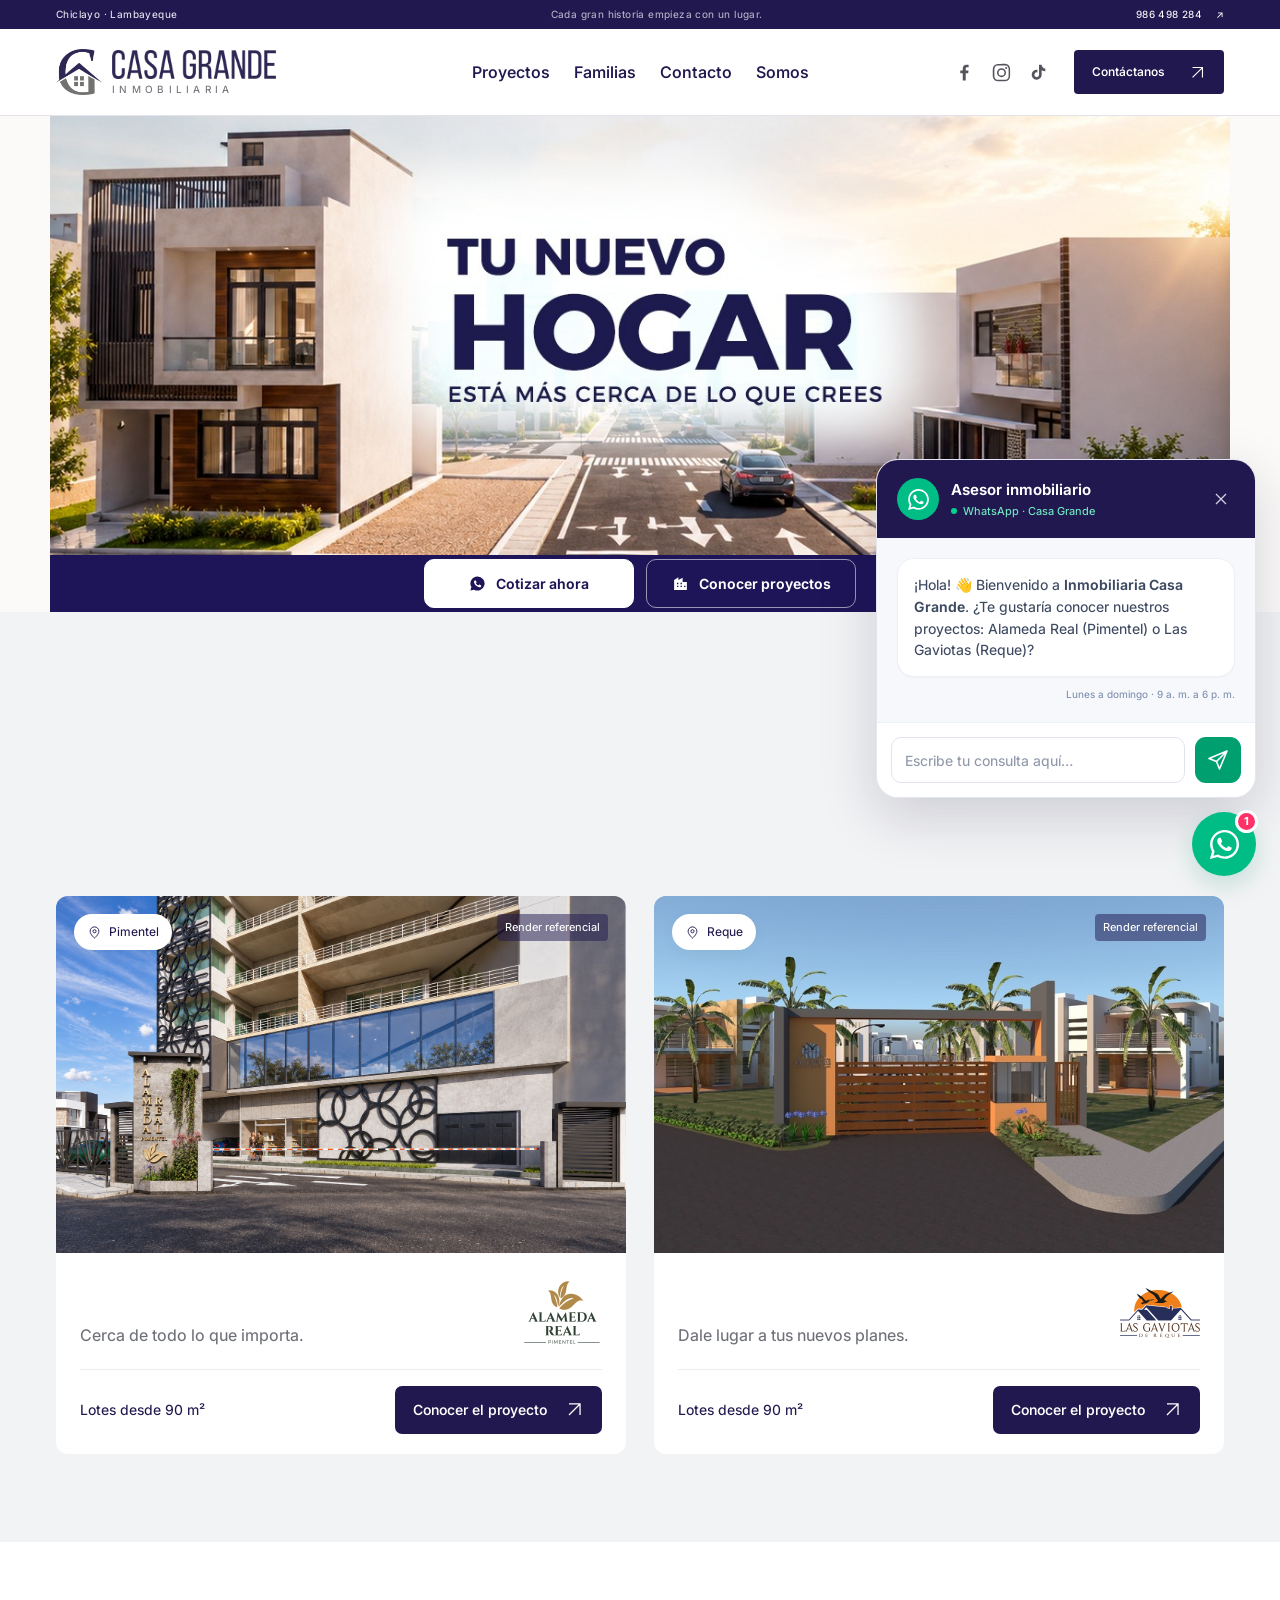
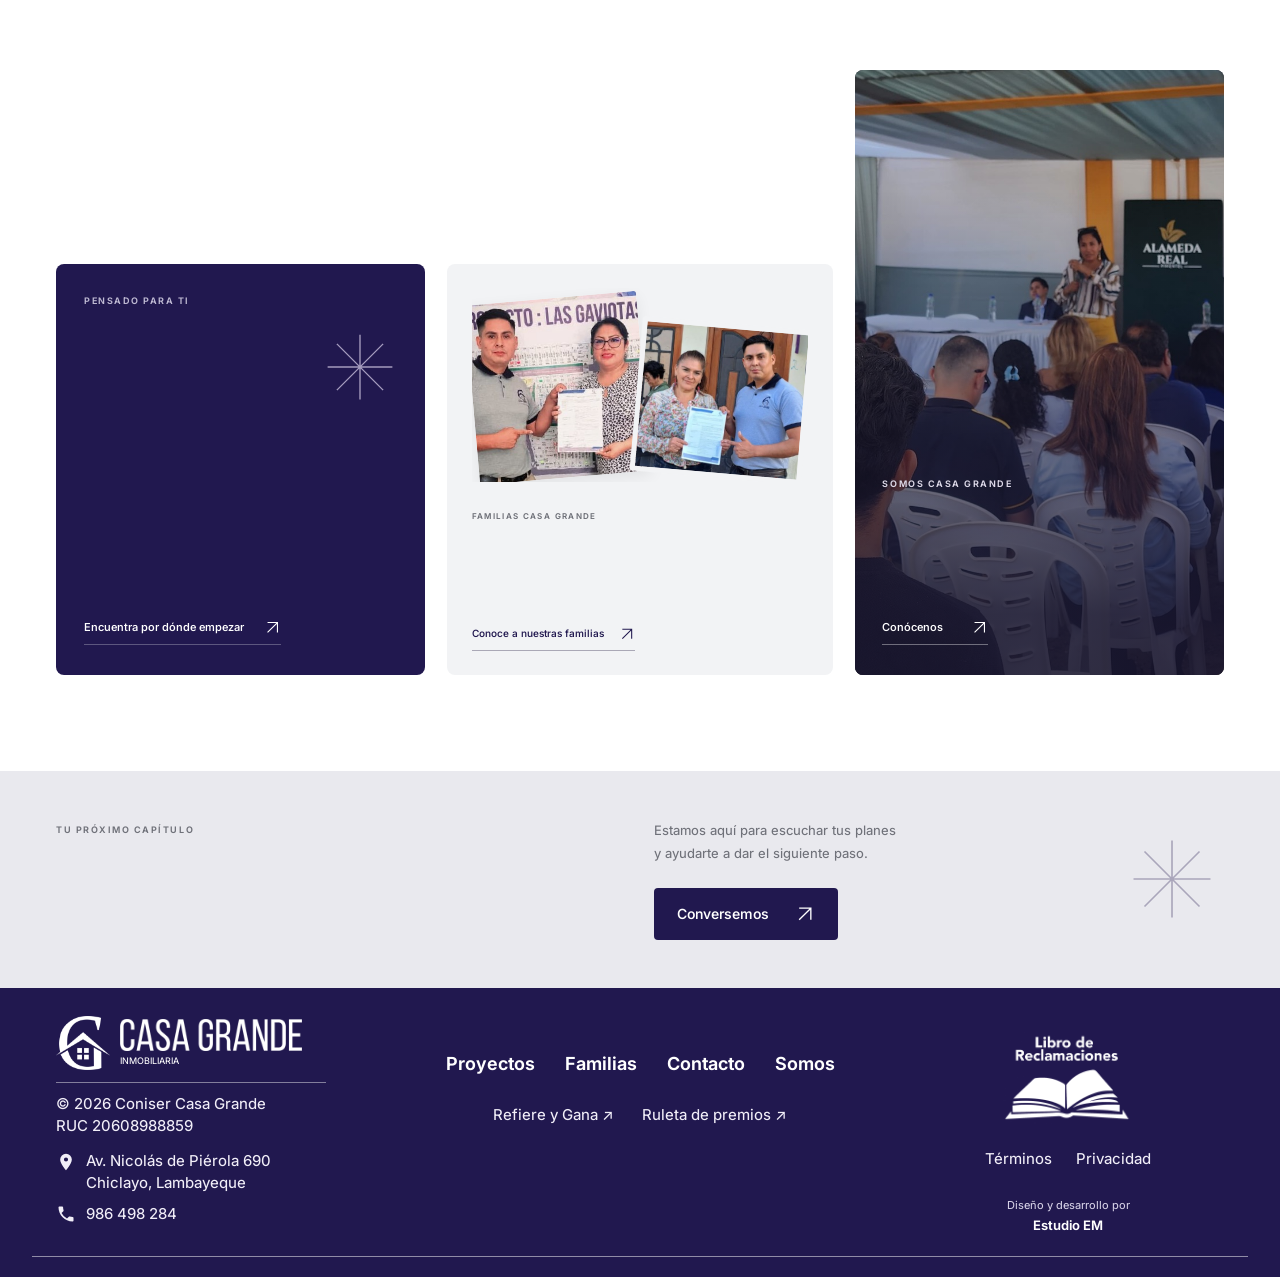
==== index.html @ 30305946 "Actualiza el propósito y la frase del equipo en Somos" ====
<!doctype html><html lang="es"><head><meta charset="utf-8"><meta name="viewport" content="width=device-width, initial-scale=1"><title>Casa Grande Inmobiliaria</title><meta name="description" content="Proyectos inmobiliarios en Pimentel y Reque. Descubre nuestros proyectos y encuentra el lugar para tu próximo paso."><link rel="canonical" href="https://inmobiliariacasagrande.com/"><meta name="theme-color" content="#21184f"><meta property="og:title" content="Casa Grande Inmobiliaria"><meta property="og:description" content="Proyectos inmobiliarios en Pimentel y Reque. Descubre nuestros proyectos y encuentra el lugar para tu próximo paso."><meta property="og:image" content="https://inmobiliariacasagrande.com/img/logo-casa-grande-compartir-20261015.png"><meta property="og:type" content="website"><meta property="og:url" content="https://inmobiliariacasagrande.com/"><meta name="twitter:card" content="summary"><meta name="twitter:image" content="https://inmobiliariacasagrande.com/img/logo-casa-grande-compartir-20261015.png"><link rel="icon" href="favicon-casa-grande-20261015.svg" type="image/svg+xml"><link rel="apple-touch-icon" href="apple-touch-icon.png"><link rel="preconnect" href="https://fonts.googleapis.com"><link rel="preconnect" href="https://fonts.gstatic.com" crossorigin><link href="https://fonts.googleapis.com/css2?family=Inter:wght@400..750&family=Manrope:wght@300..800&display=swap" rel="stylesheet"><link rel="stylesheet" href="redesign.css?v=20261104-somos-proposito-v1"><noscript><style>.site-loader{display:none!important}</style></noscript><link rel="preload" as="image" href="img/portada-tu-nuevo-hogar.png"><script defer src="redesign.js?v=20261104-somos-proposito-v1"></script></head><body data-page="index"><div class="site-loader" id="site-loader" role="status" aria-label="Cargando Casa Grande Inmobiliaria">
 <div class="loader__box" aria-hidden="true"><div class="carga">
  <svg class="carga__svg" viewBox="0 0 620 622" aria-hidden="true">
   <defs>
    <filter id="cargaAzul" color-interpolation-filters="sRGB"><feFlood flood-color="#21184f"/><feComposite in2="SourceAlpha" operator="in"/></filter>
    <filter id="cargaGris" color-interpolation-filters="sRGB"><feFlood flood-color="#6f7179"/><feComposite in2="SourceAlpha" operator="in"/></filter>
    <mask id="cargaTrazo1"><circle class="carga__pluma carga__pluma--1" cx="310" cy="311" r="230"/></mask>
    <mask id="cargaTrazo2"><circle class="carga__pluma carga__pluma--2" cx="310" cy="311" r="230"/></mask>
   </defs>
   <image href="img/carga-arco.png" x="0" y="0" width="620" height="622" mask="url(#cargaTrazo2)" filter="url(#cargaGris)"/>
   <image href="img/carga-signo.png" x="0" y="0" width="620" height="622" mask="url(#cargaTrazo1)" filter="url(#cargaAzul)"/>
   <image href="img/carga-cuadros.png" x="0" y="0" width="620" height="622" class="carga__cuadros" filter="url(#cargaGris)"/>
  </svg>
  <div class="carga__nombre"><img src="img/logo-texto.png" alt="" width="900" height="159"><span class="carga__inmobiliaria">INMOBILIARIA</span></div>
 </div><div class="loader__bar"><span></span></div></div></div><a class="skip-link" href="#contenido">Saltar al contenido</a>
 <div class="topline"><div class="shell"><span>Chiclayo · Lambayeque</span><span class="topline-message">Cada gran historia empieza con un lugar.</span><a href="tel:+51986498284">986 498 284 <span aria-hidden="true">↗</span></a></div></div>
 <header class="site-header"><div class="shell header-inner"><a class="brand-link" href="index.html" aria-label="Casa Grande Inmobiliaria · Inicio"><span class="brand"><img class="brand-symbol" src="img/logo-marca.png" alt="" width="340" height="341"><span class="brand-name"><img src="img/logo-texto.png" alt="Casa Grande" width="900" height="159"><span>INMOBILIARIA</span></span></span></a>
 <nav id="main-nav" class="main-nav" aria-label="Navegación principal"><a href="proyectos.html">Proyectos</a><a href="familias.html">Familias</a><a href="contacto.html">Contacto</a><a href="somos.html">Somos</a></nav>
 <div class="header-socials" aria-label="Redes sociales"><a href="https://www.facebook.com/casagrandesac.inmobiliaria" target="_blank" rel="noopener" aria-label="Facebook"><svg viewBox="0 0 24 24" aria-hidden="true"><path d="M13.4 21v-8.2h2.8l.4-3.2h-3.2V7.5c0-.9.3-1.6 1.6-1.6h1.7V3.1c-.3 0-1.3-.1-2.5-.1-2.5 0-4.2 1.5-4.2 4.3v2.4H7.2v3.2h2.8V21h3.4z"/></svg></a><a href="https://www.instagram.com/casagrande_inmobiliaria" target="_blank" rel="noopener" aria-label="Instagram"><svg viewBox="0 0 24 24" aria-hidden="true"><path d="M12 2.2c-2.7 0-3 0-4 .06-1.1.05-1.8.22-2.4.47-.7.26-1.2.6-1.8 1.2-.6.6-.94 1.1-1.2 1.8-.25.6-.42 1.3-.47 2.4C2 9.1 2 9.4 2 12s0 2.9.06 4c.05 1.1.22 1.8.47 2.4.26.7.6 1.2 1.2 1.8.6.6 1.1.94 1.8 1.2.6.25 1.3.42 2.4.47 1.1.06 1.4.06 4 .06s2.9 0 4-.06c1.1-.05 1.8-.22 2.4-.47.7-.26 1.2-.6 1.8-1.2.6-.6.94-1.1 1.2-1.8.25-.6.42-1.3.47-2.4.06-1.1.06-1.4.06-4s0-2.9-.06-4c-.05-1.1-.22-1.8-.47-2.4a4.9 4.9 0 0 0-1.2-1.8 4.9 4.9 0 0 0-1.8-1.2c-.6-.25-1.3-.42-2.4-.47-1.1-.06-1.4-.06-4-.06zm0 1.8c2.7 0 3 0 4 .06 1 .04 1.5.2 1.9.34.5.18.8.4 1.1.75.35.35.57.65.75 1.1.15.4.3.9.34 1.9.06 1 .06 1.3.06 4s0 3-.06 4c-.04 1-.2 1.5-.34 1.9-.18.5-.4.8-.75 1.1-.35.35-.65.57-1.1.75-.4.15-.9.3-1.9.34-1 .06-1.3.06-4 .06s-3 0-4-.06c-1-.04-1.5-.2-1.9-.34-.5-.18-.8-.4-1.1-.75a3 3 0 0 1-.75-1.1c-.15-.4-.3-.9-.34-1.9-.06-1-.06-1.3-.06-4s0-3 .06-4c.04-1 .2-1.5.34-1.9.18-.5.4-.8.75-1.1.35-.35.65-.57 1.1-.75.4-.15.9-.3 1.9-.34 1-.06 1.3-.06 4-.06zm0 3.06a5.14 5.14 0 1 0 0 10.28 5.14 5.14 0 0 0 0-10.28zm0 8.48a3.34 3.34 0 1 1 0-6.68 3.34 3.34 0 0 1 0 6.68zm6.54-8.68a1.2 1.2 0 1 1-2.4 0 1.2 1.2 0 0 1 2.4 0z"/></svg></a><a href="https://www.tiktok.com/@casa.grande.inmob" target="_blank" rel="noopener" aria-label="TikTok"><svg viewBox="0 0 24 24" aria-hidden="true"><path d="M16.6 5.8a4.3 4.3 0 0 1-1-2.8h-3v11.5a2.6 2.6 0 1 1-1.8-2.5V8.9a5.7 5.7 0 1 0 4.8 5.6V9.4a7.3 7.3 0 0 0 4.2 1.3V7.7a4.3 4.3 0 0 1-3.2-1.9z"/></svg></a></div>
 <button class="button button-blue header-contact" data-contact>Contáctanos <svg viewBox="0 0 24 24" fill="none" aria-hidden="true"><path d="M5 19 19 5M5 5h14v14" stroke="currentColor" stroke-width="1.6"/></svg></button>
 <button class="menu-toggle icon-button" aria-label="Abrir menú" aria-expanded="false" aria-controls="main-nav"><span></span><span></span></button></div><div class="scroll-line" aria-hidden="true"></div></header><main id="contenido"><section class="published-hero" id="inicio"><div class="hero-desktop">
  <h1 class="visually-hidden">Casa Grande: tu nuevo hogar está más cerca de lo que crees</h1>
  <!-- Portada: una sola imagen a todo el ancho. Los anuncios (ruleta y
       Refiere y Gana) salen aparte, en la ventana del inicio. -->
  <div class="hero__foto hero__foto--una">
    <img src="img/portada-tu-nuevo-hogar.png" width="1280" height="476" fetchpriority="high"
         alt="Tu nuevo hogar está más cerca de lo que crees — Casa Grande Inmobiliaria" />
  </div>

  <div class="hero__cta hero__cta--brand hero__cta--strip">
    <a href="#" class="btn btn--azul" data-contact><span>
      <svg class="btn__ico" viewBox="0 0 24 24" aria-hidden="true"><path d="M12 2a10 10 0 0 0-8.6 15.1L2 22l5.1-1.3A10 10 0 1 0 12 2zm5.3 14.1c-.2.6-1.2 1.2-1.7 1.2-.5.1-1 .1-1.6-.1-.4-.1-.9-.3-1.5-.6-2.6-1.1-4.3-3.8-4.4-4-.1-.2-1-1.4-1-2.6s.6-1.8.9-2.1c.2-.2.5-.3.7-.3h.5c.2 0 .4 0 .6.4l.8 1.9c.1.1.1.3 0 .5l-.3.4-.4.4c-.1.1-.3.3-.1.5.1.3.6 1 1.3 1.6.9.8 1.6 1 1.9 1.2.2.1.4.1.5-.1l.7-.8c.2-.2.3-.2.6-.1l1.8.9c.3.1.4.2.5.3 0 .1 0 .7-.2 1.4z"/></svg>
      Cotizar ahora</span></a>
    <a href="#proyectos" class="btn btn--ghost"><span>
      <svg class="btn__ico" viewBox="0 0 24 24" aria-hidden="true"><path d="M3 21V7l6-4v4l6-3v6h6v11zm4-4h2v-2H7zm0-4h2v-2H7zm5 4h2v-2h-2zm0-4h2v-2h-2zm5 4h2v-2h-2z"/></svg>
      Conocer proyectos</span></a>
  </div>
</div><div class="hero-mobile"><div class="hero-mobile-copy"><span class="eyebrow">UN LUGAR PARA TUS PLANES</span><h1><span>Tu nuevo hogar.</span><span>Más cerca de lo que crees.</span></h1><p>Descubre nuestros proyectos en Pimentel y Reque.</p></div><figure class="hero-mobile-visual"><img src="img/gaviotas-recorrido-01-realista-20261021.png" alt="Visualización de una calle de Las Gaviotas de Reque" width="2514" height="1408" fetchpriority="high"><figcaption>Las Gaviotas de Reque <span>Render referencial</span></figcaption></figure><div class="hero-mobile-actions"><button class="button button-blue" type="button" data-contact>Cotizar ahora <svg viewBox="0 0 24 24" fill="none" aria-hidden="true"><path d="M5 19 19 5M5 5h14v14" stroke="currentColor" stroke-width="1.6"/></svg></button><a class="button hero-mobile-secondary" href="#proyectos">Ver proyectos <svg viewBox="0 0 24 24" fill="none" aria-hidden="true"><path d="M5 19 19 5M5 5h14v14" stroke="currentColor" stroke-width="1.6"/></svg></a></div></div></section>
<section class="section section-tint home-projects" id="proyectos"><div class="shell"><header class="section-heading"><div><span class="eyebrow" data-reveal>NUESTROS PROYECTOS</span><h2 data-reveal>Dos lugares.<br>Muchas posibilidades.</h2></div><div data-reveal><a class="text-link" href="proyectos.html">Ver proyectos <svg viewBox="0 0 24 24" fill="none" aria-hidden="true"><path d="M5 19 19 5M5 5h14v14" stroke="currentColor" stroke-width="1.6"/></svg></a></div></header><div class="project-cards"><article class="project-card" data-reveal><a href="alameda-real.html" class="project-card-link"><div class="project-card-image project-image--alameda"><img src="img/alameda-real-portada-20261015.png" alt="Render referencial de Alameda Real" loading="lazy" width="1672" height="941"><span class="location-label"><svg viewBox="0 0 24 24" fill="none" aria-hidden="true"><path d="M19 10c0 5-7 11-7 11S5 15 5 10a7 7 0 1 1 14 0Z" stroke="currentColor" stroke-width="1.5"/><circle cx="12" cy="10" r="2.5" stroke="currentColor" stroke-width="1.5"/></svg>Pimentel</span><span class="image-note">Render referencial</span></div><div class="project-card-copy"><div><h3>Alameda Real</h3><p>Cerca de todo lo que importa.</p></div><img class="project-logo" src="img/logo-alameda.png" alt="Logotipo de Alameda Real" loading="lazy"></div><div class="project-card-foot"><span>Lotes desde 90 m²</span><span class="project-card-cta">Conocer el proyecto <svg viewBox="0 0 24 24" fill="none" aria-hidden="true"><path d="M5 19 19 5M5 5h14v14" stroke="currentColor" stroke-width="1.6"/></svg></span></div></a></article><article class="project-card" data-reveal><a href="las-gaviotas-de-reque.html" class="project-card-link"><div class="project-card-image project-image--gaviotas"><img src="img/gaviotas-render-portada.jpg" alt="Render referencial de Las Gaviotas de Reque" loading="lazy" width="1672" height="941"><span class="location-label"><svg viewBox="0 0 24 24" fill="none" aria-hidden="true"><path d="M19 10c0 5-7 11-7 11S5 15 5 10a7 7 0 1 1 14 0Z" stroke="currentColor" stroke-width="1.5"/><circle cx="12" cy="10" r="2.5" stroke="currentColor" stroke-width="1.5"/></svg>Reque</span><span class="image-note">Render referencial</span></div><div class="project-card-copy"><div><h3>Las Gaviotas de Reque</h3><p>Dale lugar a tus nuevos planes.</p></div><img class="project-logo" src="img/logo-gaviotas.png" alt="Logotipo de Las Gaviotas de Reque" loading="lazy"></div><div class="project-card-foot"><span>Lotes desde 90 m²</span><span class="project-card-cta">Conocer el proyecto <svg viewBox="0 0 24 24" fill="none" aria-hidden="true"><path d="M5 19 19 5M5 5h14v14" stroke="currentColor" stroke-width="1.6"/></svg></span></div></a></article></div></div></section>
<section class="section home-experience"><div class="shell"><header class="section-heading"><div><span class="eyebrow" data-reveal>EL VALOR DE ESTAR CERCA</span><h2 data-reveal>Un proyecto es un lugar.<br>La confianza, las personas.</h2><p data-reveal>Queremos que cada decisión se sienta más clara y cada paso, más cercano.</p></div></header><div class="experience-grid"><article class="experience-guide" data-reveal><span class="eyebrow">PENSADO PARA TI</span><svg viewBox="0 0 80 80" fill="none" aria-hidden="true"><path d="M40 5v70M5 40h70M15 15l50 50M15 65l50-50" stroke="currentColor" stroke-width="1.5"/></svg><h3>Tu idea.<br>Tu espacio.<br>Tu próximo paso.</h3><button class="text-link" data-open-finder>Encuentra por dónde empezar <svg viewBox="0 0 24 24" fill="none" aria-hidden="true"><path d="M5 19 19 5M5 5h14v14" stroke="currentColor" stroke-width="1.6"/></svg></button></article><a class="experience-family" href="familias.html" data-reveal><div class="family-collage"><img src="img/familia-07.jpg" alt="Una familia recibiendo su documentación" loading="lazy"><img src="img/familia-01.jpg" alt="Una clienta de Casa Grande" loading="lazy"></div><span class="eyebrow">FAMILIAS CASA GRANDE</span><h3>Detrás de cada decisión,<br>una nueva historia.</h3><span class="text-link">Conoce a nuestras familias <svg viewBox="0 0 24 24" fill="none" aria-hidden="true"><path d="M5 19 19 5M5 5h14v14" stroke="currentColor" stroke-width="1.6"/></svg></span></a><a class="experience-about" href="somos.html" data-reveal><img src="img/presentacion-alameda.jpg" alt="Presentación del proyecto Alameda Real" loading="lazy"><div><span class="eyebrow">SOMOS CASA GRANDE</span><h3>Un equipo<br>cerca de ti.</h3><span class="text-link">Conócenos <svg viewBox="0 0 24 24" fill="none" aria-hidden="true"><path d="M5 19 19 5M5 5h14v14" stroke="currentColor" stroke-width="1.6"/></svg></span></div></a></div></div></section><section class="cta-section"><div class="shell cta-inner" data-reveal><div><span class="eyebrow">TU PRÓXIMO CAPÍTULO</span><h2>Todo empieza<br>con una conversación.</h2></div><div><p>Estamos aquí para escuchar tus planes<br>y ayudarte a dar el siguiente paso.</p><button class="button button-blue" data-contact>Conversemos <svg viewBox="0 0 24 24" fill="none" aria-hidden="true"><path d="M5 19 19 5M5 5h14v14" stroke="currentColor" stroke-width="1.6"/></svg></button></div><svg viewBox="0 0 80 80" fill="none" aria-hidden="true"><path d="M40 5v70M5 40h70M15 15l50 50M15 65l50-50" stroke="currentColor" stroke-width="1.5"/></svg></div></section></main><footer class="site-footer"><div class="shell footer-top"><div class="footer-brand"><a class="footer-brand-link" href="index.html" aria-label="Casa Grande · Inicio"><span class="brand"><img class="brand-symbol" src="img/logo-marca-claro.png" alt="" width="340" height="341"><span class="brand-name"><img src="img/logo-texto-claro.png" alt="Casa Grande" width="900" height="159"><span>INMOBILIARIA</span></span></span></a><span class="footer-copyright">© 2026 Coniser Casa Grande<span class="footer-ruc">RUC 20608988859</span></span><div class="footer-contact"><p class="footer-address"><svg viewBox="0 0 24 24" aria-hidden="true"><path fill="currentColor" fill-rule="evenodd" d="M12 2a7 7 0 0 0-7 7c0 5.25 7 13 7 13s7-7.75 7-13a7 7 0 0 0-7-7Zm0 4.5a2.5 2.5 0 1 1 0 5 2.5 2.5 0 0 1 0-5Z"/></svg><span>Av. Nicolás de Piérola 690<br>Chiclayo, Lambayeque</span></p><a class="footer-phone" href="tel:+51986498284"><svg viewBox="0 0 24 24" aria-hidden="true"><path fill="currentColor" d="M6.62 10.79a15.05 15.05 0 0 0 6.59 6.59l2.2-2.2c.27-.27.67-.36 1.02-.24 1.12.37 2.33.57 3.57.57.55 0 1 .45 1 1V20c0 .55-.45 1-1 1C10.61 21 3 13.39 3 4c0-.55.45-1 1-1h3.5c.55 0 1 .45 1 1 0 1.25.2 2.45.57 3.57.11.35.03.74-.25 1.02l-2.2 2.2Z"/></svg><span>986 498 284</span></a></div></div><div class="footer-navigation"><div class="footer-links"><a href="proyectos.html">Proyectos</a><a href="familias.html">Familias</a><a href="contacto.html">Contacto</a><a href="somos.html">Somos</a></div><div class="footer-promotions"><a class="footer-secondary" href="refiere.html">Refiere y Gana ↗</a><a class="footer-secondary" href="ruleta.html">Ruleta de premios ↗</a></div></div>
 <div class="footer-legal"><a class="footer-complaints" href="libro-reclamaciones.html" aria-label="Abrir Libro de Reclamaciones"><img src="img/libro-reclamaciones.png" alt="Libro de Reclamaciones" width="1097" height="800" loading="lazy"></a><div class="footer-legal-links"><a href="terminos.html">Términos</a><a href="politica-privacidad.html">Privacidad</a></div><a class="footer-credit" href="https://www.estudioemperu.com" rel="noreferrer"><span>Diseño y desarrollo por</span><strong>Estudio EM</strong></a></div></div><div class="footer-rule" aria-hidden="true"></div></footer><aside class="wa-chat" data-wa-chat aria-label="Atención por WhatsApp">
 <section class="wa-chat__panel" id="whatsapp-chat" aria-labelledby="whatsapp-chat-title" hidden>
 <header class="wa-chat__header"><span class="wa-chat__avatar"><svg viewBox="0 0 24 24" aria-hidden="true"><path fill="currentColor" d="M12.04 2C6.58 2 2.13 6.45 2.13 11.91c0 1.75.46 3.46 1.32 4.96L2 22l5.25-1.38a9.9 9.9 0 0 0 4.79 1.22h.01c5.46 0 9.91-4.45 9.91-9.91 0-2.65-1.03-5.14-2.9-7.01A9.82 9.82 0 0 0 12.04 2zm0 18.15h-.01a8.2 8.2 0 0 1-4.19-1.15l-.3-.18-3.12.82.83-3.04-.2-.31a8.19 8.19 0 0 1-1.26-4.38c0-4.54 3.7-8.23 8.25-8.23 2.2 0 4.27.86 5.83 2.42a8.18 8.18 0 0 1 2.41 5.82c0 4.54-3.7 8.23-8.24 8.23zm4.52-6.16c-.25-.12-1.47-.72-1.69-.81-.23-.08-.39-.12-.56.13-.16.24-.64.8-.79.97-.14.16-.29.18-.54.06-.25-.12-1.05-.39-1.99-1.23-.74-.66-1.23-1.47-1.38-1.72-.14-.25-.01-.38.11-.5.11-.11.25-.29.37-.43.12-.15.16-.25.25-.41.08-.17.04-.31-.02-.43-.06-.12-.56-1.34-.76-1.84-.2-.48-.4-.42-.56-.43h-.47c-.16 0-.43.06-.65.31-.22.25-.85.83-.85 2.03s.87 2.35.99 2.51c.12.16 1.71 2.61 4.15 3.66.58.25 1.03.4 1.39.51.58.19 1.11.16 1.53.1.47-.07 1.47-.6 1.67-1.18.21-.58.21-1.07.15-1.18-.06-.11-.22-.17-.47-.29z"/></svg></span><div><strong id="whatsapp-chat-title">Asesor inmobiliario</strong><span class="wa-chat__status"><i aria-hidden="true"></i>WhatsApp · Casa Grande</span></div><button class="wa-chat__close" type="button" data-wa-chat-close aria-label="Cerrar cuadro de WhatsApp"><svg viewBox="0 0 24 24" fill="none" aria-hidden="true"><path d="m6 6 12 12M18 6 6 18" stroke="currentColor" stroke-width="1.6"/></svg></button></header>
 <div class="wa-chat__body"><p class="wa-chat__message">¡Hola! 👋 Bienvenido a <strong>Inmobiliaria Casa Grande</strong>. ¿Te gustaría conocer nuestros proyectos: Alameda Real (Pimentel) o Las Gaviotas (Reque)?</p><p class="wa-chat__hours">Lunes a domingo · 9 a. m. a 6 p. m.</p></div>
 <form class="wa-chat__form" data-wa-chat-form><label for="whatsapp-chat-message" class="visually-hidden">Tu consulta para Casa Grande</label><input id="whatsapp-chat-message" name="consulta" type="text" placeholder="Escribe tu consulta aquí…" autocomplete="off" maxlength="1000" required><button class="wa-chat__send" type="submit" aria-label="Continuar en WhatsApp"><svg viewBox="0 0 24 24" fill="none" aria-hidden="true"><path d="m21 3-7.5 18-3-7.5L3 10.5 21 3ZM21 3 10.5 13.5" stroke="currentColor" stroke-width="1.6" stroke-linejoin="round" stroke-linecap="round"/></svg></button></form>
 </section>
 <button class="wa-chat__launcher" type="button" data-wa-chat-toggle aria-label="WhatsApp: 1 mensaje" aria-expanded="false" aria-controls="whatsapp-chat"><svg viewBox="0 0 24 24" aria-hidden="true"><path fill="currentColor" d="M12.04 2C6.58 2 2.13 6.45 2.13 11.91c0 1.75.46 3.46 1.32 4.96L2 22l5.25-1.38a9.9 9.9 0 0 0 4.79 1.22h.01c5.46 0 9.91-4.45 9.91-9.91 0-2.65-1.03-5.14-2.9-7.01A9.82 9.82 0 0 0 12.04 2zm0 18.15h-.01a8.2 8.2 0 0 1-4.19-1.15l-.3-.18-3.12.82.83-3.04-.2-.31a8.19 8.19 0 0 1-1.26-4.38c0-4.54 3.7-8.23 8.25-8.23 2.2 0 4.27.86 5.83 2.42a8.18 8.18 0 0 1 2.41 5.82c0 4.54-3.7 8.23-8.24 8.23zm4.52-6.16c-.25-.12-1.47-.72-1.69-.81-.23-.08-.39-.12-.56.13-.16.24-.64.8-.79.97-.14.16-.29.18-.54.06-.25-.12-1.05-.39-1.99-1.23-.74-.66-1.23-1.47-1.38-1.72-.14-.25-.01-.38.11-.5.11-.11.25-.29.37-.43.12-.15.16-.25.25-.41.08-.17.04-.31-.02-.43-.06-.12-.56-1.34-.76-1.84-.2-.48-.4-.42-.56-.43h-.47c-.16 0-.43.06-.65.31-.22.25-.85.83-.85 2.03s.87 2.35.99 2.51c.12.16 1.71 2.61 4.15 3.66.58.25 1.03.4 1.39.51.58.19 1.11.16 1.53.1.47-.07 1.47-.6 1.67-1.18.21-.58.21-1.07.15-1.18-.06-.11-.22-.17-.47-.29z"/></svg><span class="wa-chat__badge" aria-hidden="true">1</span></button>
 </aside><dialog class="contact-dialog" id="contact-dialog" aria-labelledby="contact-dialog-title"><div class="contact-dialog-inner"><button class="dialog-close icon-button" data-close-dialog aria-label="Cerrar consulta"><svg viewBox="0 0 24 24" fill="none" aria-hidden="true"><path d="m6 6 12 12M18 6 6 18" stroke="currentColor" stroke-width="1.6"/></svg></button><span class="eyebrow">ESTAMOS CERCA</span><h2 id="contact-dialog-title">Tu próximo paso,<br>con Casa Grande.</h2><p class="muted">Cuéntanos qué tienes en mente. Nuestro equipo te ayuda a conocer los proyectos y coordinar una visita.</p><form class="consult-form" data-consult-form>
 <div class="form-fields"><div class="field-row"><label for="panel-name">Nombre completo <span>*</span></label><input id="panel-name" name="nombre" autocomplete="name" placeholder="¿Cómo te llamas?" required maxlength="90"></div>
 <div class="field-row"><label for="panel-phone">Celular / WhatsApp <span>*</span></label><input id="panel-phone" name="celular" type="tel" inputmode="tel" autocomplete="tel" placeholder="Tu número de contacto" pattern="[0-9+\s\(\)\-]{9,18}" required maxlength="18"></div>
 <div class="field-row"><label for="panel-project">¿Qué proyecto te interesa?</label><select id="panel-project" name="proyecto"><option value="">Quiero ayuda para elegir</option><option>Alameda Real · Pimentel</option><option>Las Gaviotas de Reque</option></select></div>
 <div class="field-row"><label for="panel-purpose">Me gustaría</label><select id="panel-purpose" name="motivo"><option>Recibir información del proyecto</option><option>Coordinar una visita</option><option>Consultar opciones de pago</option></select></div>
 <label class="consent"><input type="checkbox" name="consentimiento" required><span>Acepto la <a href="politica-privacidad.html" target="_blank" rel="noopener">política de privacidad</a> y el tratamiento de mis datos para recibir información.</span></label>
 <button class="button button-blue button-full" type="submit">Preparar mi consulta <svg viewBox="0 0 24 24" fill="none" aria-hidden="true"><path d="M5 19 19 5M5 5h14v14" stroke="currentColor" stroke-width="1.6"/></svg></button><p class="form-helper">Revisarás tu mensaje antes de abrir WhatsApp.</p></div>
 <div class="form-review" hidden><span class="review-check"><svg viewBox="0 0 24 24" fill="none" aria-hidden="true"><path d="m5 12 4 4L19 6" stroke="currentColor" stroke-width="1.7"/></svg></span><h3>Tu consulta está lista.</h3><p data-review-summary></p><a class="button button-blue button-full" data-review-link target="_blank" rel="noopener" href="https://wa.me/51986498284">Abrir WhatsApp <svg viewBox="0 0 24 24" fill="none" aria-hidden="true"><path d="M5 19 19 5M5 5h14v14" stroke="currentColor" stroke-width="1.6"/></svg></a><button class="text-button" type="button" data-edit-consult>Editar mis datos</button></div></form></div></dialog>
 <dialog class="finder-dialog" id="finder-dialog" aria-labelledby="finder-title"><button class="dialog-close icon-button" data-close-dialog aria-label="Cerrar selector de proyecto"><svg viewBox="0 0 24 24" fill="none" aria-hidden="true"><path d="m6 6 12 12M18 6 6 18" stroke="currentColor" stroke-width="1.6"/></svg></button><div class="finder-intro"><span class="eyebrow">EMPECEMOS POR TI</span><h2 id="finder-title">¿Dónde imaginas<br>tu próximo paso?</h2><p>Elige una ubicación y conoce lo que tenemos para ti.</p><div class="finder-symbol" aria-hidden="true"><svg viewBox="0 0 80 80" fill="none" aria-hidden="true"><path d="M40 5v70M5 40h70M15 15l50 50M15 65l50-50" stroke="currentColor" stroke-width="1.5"/></svg></div></div><div class="finder-body"><div data-finder-choices><button class="finder-choice" data-finder="alameda"><span class="finder-choice-photo"><img src="img/alameda-real-portada-20261015.png" alt="" loading="lazy"></span><span><small>Pimentel</small><strong>Alameda Real</strong></span><svg viewBox="0 0 24 24" fill="none" aria-hidden="true"><path d="M5 19 19 5M5 5h14v14" stroke="currentColor" stroke-width="1.6"/></svg></button><button class="finder-choice" data-finder="gaviotas"><span class="finder-choice-photo"><img src="img/gaviotas-render-portada.jpg" alt="" loading="lazy"></span><span><small>Reque</small><strong>Las Gaviotas de Reque</strong></span><svg viewBox="0 0 24 24" fill="none" aria-hidden="true"><path d="M5 19 19 5M5 5h14v14" stroke="currentColor" stroke-width="1.6"/></svg></button><button class="finder-help" data-finder="help">Todavía no lo sé. Quiero asesoría <svg viewBox="0 0 24 24" fill="none" aria-hidden="true"><path d="M5 19 19 5M5 5h14v14" stroke="currentColor" stroke-width="1.6"/></svg></button></div><div data-finder-result hidden></div></div></dialog>
 <dialog class="lightbox-dialog" id="photo-dialog" aria-label="Fotografía ampliada"><button class="lightbox-close icon-button" data-close-dialog aria-label="Cerrar fotografía"><svg viewBox="0 0 24 24" fill="none" aria-hidden="true"><path d="m6 6 12 12M18 6 6 18" stroke="currentColor" stroke-width="1.6"/></svg></button><button class="lightbox-prev icon-button" data-photo-prev aria-label="Fotografía anterior"><svg viewBox="0 0 24 24" fill="none" aria-hidden="true"><path d="m9 5 7 7-7 7" stroke="currentColor" stroke-width="1.6"/></svg></button><figure><img data-photo-full alt=""><figcaption data-photo-caption></figcaption></figure><button class="lightbox-next icon-button" data-photo-next aria-label="Fotografía siguiente"><svg viewBox="0 0 24 24" fill="none" aria-hidden="true"><path d="m9 5 7 7-7 7" stroke="currentColor" stroke-width="1.6"/></svg></button><span class="lightbox-count" data-photo-count></span></dialog><script type="application/json" id="project-data">[{"key": "alameda", "slug": "alameda-real", "name": "Alameda Real", "city": "Pimentel", "logo": "logo-alameda.png", "cover": "alameda-real-portada-20261015.png", "tagline": "Cerca de todo lo que importa.", "desc": "Un espacio para tu próximo proyecto de vida en Pimentel, a filo de pista y frente a la Universidad de Chiclayo.", "facts": [["90 m²", "Lotes desde"], ["A filo de pista", "Acceso"], ["3 minutos", "De Chiclayo"]], "benefits": ["A filo de pista, frente a la Universidad de Chiclayo.", "A metros del Hospital Luis Heysen.", "Cerca de colegios y universidades.", "A 12 minutos de la playa de Pimentel."], "photos": [{"src": "img/alameda-real-r1-realista-20261015.png", "alt": "Visualización de la fachada de Alameda Real en Pimentel, retocada para mayor realismo", "caption": "Fachada · render referencial retocado", "event": false, "render": false}, {"src": "img/alameda-real-r3-realista-20261021.png", "alt": "Vista frontal del edificio y del ingreso de Alameda Real en Pimentel · render referencial", "caption": "Fachada principal · render referencial", "event": false, "render": false}, {"src": "img/alameda-real-r8-realista-20261021.png", "alt": "Vista de una vía interior con viviendas de Alameda Real · render referencial", "caption": "Vía interior · render referencial", "event": false, "render": false}, {"src": "img/alameda-real-r11-realista-20261021.png", "alt": "Intersección y calles interiores de Alameda Real · render referencial", "caption": "Calles interiores · render referencial", "event": false, "render": false}, {"src": "img/alameda-real-r13-realista-20261021.png", "alt": "Vista del edificio residencial de Alameda Real · render referencial", "caption": "Edificio residencial · render referencial", "event": false, "render": false}, {"src": "img/alameda-presentacion.jpg", "alt": "Presentación del proyecto Alameda Real ante los asistentes", "caption": "Presentación del proyecto", "event": true, "render": false}, {"src": "img/alameda-topografia.jpg", "alt": "Levantamiento topográfico del terreno con dron", "caption": "Levantamiento topográfico", "event": false, "render": false}, {"src": "img/alameda-obra.jpg", "alt": "Supervisión de obra en el terreno del proyecto", "caption": "Supervisión de obra", "event": false, "render": false}]}, {"key": "gaviotas", "slug": "las-gaviotas-de-reque", "name": "Las Gaviotas de Reque", "city": "Reque", "logo": "logo-gaviotas.png", "cover": "gaviotas-render-portada.jpg", "tagline": "Dale lugar a tus nuevos planes.", "desc": "Lotes para vivienda, comercio o uso mixto. Descubre el proyecto y su conexión con los principales puntos de Reque.", "facts": [["90 m²", "Lotes desde"], ["Independizados", "Lotes"], ["15 minutos", "De Chiclayo"]], "benefits": ["A 4 minutos de la ciudad de Reque.", "Cerca del Centro de Salud y del nuevo mercado.", "Colegio Diego Ferré Sosa y Escuela Técnica PNP.", "Cerca del nuevo puerto de Etén y de la playa."], "photos": [{"src": "img/gaviotas-render-portada.jpg", "alt": "Render de la portada de ingreso del proyecto", "caption": "Portada de ingreso · render", "event": false, "render": true}, {"src": "img/gaviotas-recorrido-01-realista-20261021.png", "alt": "Vía interior con viviendas y palmeras de Las Gaviotas de Reque · render referencial", "caption": "Vía interior · render referencial", "event": false, "render": false}, {"src": "img/gaviotas-recorrido-02-realista-20261021.png", "alt": "Intersección y losa deportiva de Las Gaviotas de Reque · render referencial", "caption": "Losa deportiva · render referencial", "event": false, "render": false}, {"src": "img/gaviotas-recorrido-03-realista-20261021.png", "alt": "Viviendas y juegos infantiles de Las Gaviotas de Reque · render referencial", "caption": "Juegos infantiles · render referencial", "event": false, "render": false}, {"src": "img/gaviotas-recorrido-04-realista-20261021.png", "alt": "Calle y áreas comunes con palmeras de Las Gaviotas de Reque · render referencial", "caption": "Áreas comunes · render referencial", "event": false, "render": false}]}]</script></body></html>
---- redesign.css ----
:root{--blue:#21184f;--blue-deep:#181236;--ink:#282a32;--gray:#6f7179;--paper:#f2f3f5;--white:#fff;--line:#dddfe5;--pale:#e9e7f1;--heading:"Manrope",sans-serif;--body:"Inter",sans-serif;--ease:cubic-bezier(.2,.7,.2,1);--weight-body:450;--weight-medium:550;--weight-semibold:650;--weight-bold:750}
*{box-sizing:border-box}html{scroll-behavior:smooth;scroll-padding-top:104px}body{margin:0;color:var(--ink);font-family:var(--body);font-size:16px;font-weight:var(--weight-body);line-height:1.65;background:var(--white);-webkit-font-smoothing:antialiased}body:has(dialog[open]){overflow:hidden}button,input,select,textarea{font:inherit}button,a{-webkit-tap-highlight-color:transparent}button{cursor:pointer}button,a,input,select{touch-action:manipulation}button{color:inherit;border:0}a{color:inherit;text-decoration:none}button:disabled{cursor:default}img,video{max-width:100%;display:block}figure,p,h1,h2,h3,ul,ol{margin:0}b,strong{font-weight:var(--weight-bold)}ul,ol{padding:0;list-style:none}h1,h2,h3{font-family:var(--heading);font-weight:var(--weight-semibold);letter-spacing:-.045em;line-height:1.13}h1{font-size:clamp(42px,4.7vw,68px)}h2{font-size:clamp(34px,3.6vw,50px)}h3{font-size:26px}p{color:var(--gray)}p+p{margin-top:16px}svg{width:22px;height:22px;flex:none;display:block}button:focus-visible,a:focus-visible,input:focus-visible,select:focus-visible,summary:focus-visible{outline:3px solid #8d85ba;outline-offset:5px}::selection{background:#d3cee8;color:var(--blue)}[hidden]{display:none!important}.shell{width:min(1320px,calc(100% - 112px));margin-inline:auto}.eyebrow{display:block;font-size:11px;font-weight:var(--weight-semibold);letter-spacing:.17em;line-height:1.5;text-transform:uppercase;color:var(--gray);margin-bottom:20px}.button{display:inline-flex;align-items:center;justify-content:center;gap:26px;min-height:52px;padding:14px 23px;border-radius:4px;font-size:14px;font-weight:var(--weight-medium);line-height:1.45;transition:background .25s,transform .25s,box-shadow .25s;flex:none}.button svg{width:20px;height:20px;transition:transform .25s}.button:hover svg,.text-link:hover svg{transform:translate(3px,-3px)}.button-blue{background:var(--blue);color:#fff}.button-blue:hover{background:#362967;box-shadow:0 8px 20px #21184f15}.button-white{background:#fff;color:var(--blue)}.button-white:hover{background:#e9e7f1}.button-full{width:100%;justify-content:space-between}.text-link,.text-button{display:inline-flex;align-items:center;gap:32px;font-size:14px;font-weight:var(--weight-medium);line-height:1.5;background:none;padding:12px 0 8px;border-bottom:1px solid #aaa8b6;color:var(--blue)}.text-link svg{width:20px;height:20px;transition:transform .25s}.text-button{margin-top:15px}.icon-button{display:inline-flex;align-items:center;justify-content:center;width:46px;height:46px;background:none;border:1px solid var(--line);border-radius:50%;padding:10px}.muted{color:var(--gray)}.skip-link{position:fixed;top:10px;left:10px;z-index:1000;padding:12px;background:white;transform:translateY(-200%)}.skip-link:focus{transform:none}.topline{font-size:10px;letter-spacing:.04em;background:var(--blue);color:#e9e7f1;height:29px}.topline .shell{display:flex;align-items:center;justify-content:space-between;height:100%}.topline a{color:white}.topline a span{margin-left:10px}.topline-message{opacity:.75}.site-header{position:sticky;top:0;z-index:50;background:#ffffffee;backdrop-filter:blur(16px);border-bottom:1px solid #e4e3eb}.header-inner{height:86px;display:flex;align-items:center;justify-content:space-between;gap:28px}.brand{display:flex;align-items:center;gap:10px;width:220px}.brand-symbol{width:46px;height:47px;object-fit:contain}.brand-name{display:flex;flex-direction:column;gap:5px}.brand-name>img{width:164px;height:auto}.site-header .brand-name>span{font-size:10px;letter-spacing:.43em;color:var(--gray);line-height:1}.main-nav{display:flex;align-items:center;gap:30px}.main-nav>a{position:relative;font-size:16px;font-weight:var(--weight-medium);color:var(--blue);padding:30px 0}.main-nav>a:after{content:"";position:absolute;bottom:20px;left:0;right:0;height:1px;background:var(--blue);transform:scaleX(0);transform-origin:left;transition:transform .3s}.main-nav>a:hover:after,.main-nav>a[aria-current]:after{transform:scaleX(1)}.header-contact{font-size:12px;min-height:44px;padding:10px 18px;gap:24px}.header-contact svg{width:17px;height:17px}.menu-toggle{display:none}.scroll-line{height:2px;background:var(--blue);position:absolute;bottom:-1px;left:0;width:0;pointer-events:none}
.hero{background:var(--blue);color:#fff;isolation:isolate;overflow:hidden}.hero-grid{display:grid;grid-template-columns:46% 54%;min-height:min(760px,calc(100svh - 115px))}.hero-copy{position:relative;isolation:isolate;display:flex;flex-direction:column;align-items:flex-start;padding:clamp(40px,5vw,76px) 7vw 28px max(56px,calc((100vw - 1320px)/2));min-width:0}.hero-copy>.eyebrow{color:#c7c2de;margin-bottom:26px}.hero h1{font-size:clamp(48px,5.1vw,76px);font-weight:var(--weight-medium);line-height:1.08;letter-spacing:-.055em}.hero h1 em{font-style:normal;color:#c8c4db}.hero-lead{font-size:15px;line-height:1.8;color:#d0ccdf;max-width:360px;margin-top:26px}.hero-actions{display:flex;align-items:center;gap:27px;margin:29px 0 38px;flex-wrap:wrap}.hero-actions .button{font-size:13px;min-height:50px;gap:23px}.hero-text-link{display:flex;gap:14px;align-items:center;background:none;color:white;padding:10px 0;font-size:12px;border-bottom:1px solid #ffffff40}.hero-text-link>span{font-size:19px}.hero-orbit{position:absolute;z-index:-1;width:520px;height:520px;left:-310px;bottom:-260px;border:1px solid #ffffff16;border-radius:50%;box-shadow:0 0 0 58px #ffffff04,0 0 0 116px #ffffff03;pointer-events:none}.hero-project-tabs{display:flex;width:100%;gap:26px;margin-top:auto}.hero-project-tabs button{display:grid;grid-template-columns:22px 1fr;column-gap:10px;flex:1;text-align:left;color:#c0bad4;background:none;border-top:1px solid #ffffff30;padding:15px 0 0;position:relative}.hero-project-tabs button:before{content:"";height:2px;position:absolute;left:0;right:0;top:-1px;background:white;transform:scaleX(0);transform-origin:left;transition:transform .4s}.hero-project-tabs button[aria-pressed=true]:before{transform:scaleX(1)}.hero-project-tabs button[aria-pressed=true]{color:white}.hero-project-tabs button>span{font-size:10px;grid-row:1/3;line-height:1.8;opacity:.7}.hero-project-tabs strong{font-size:14px;font-weight:var(--weight-medium)}.hero-project-tabs small{font-size:10px;color:#bdb6d1;margin-top:1px}.hero-visual{position:relative;min-width:0;overflow:hidden;border-bottom-left-radius:100px;background:#c7c7c7}.hero-main-image{width:100%;height:100%;position:absolute;inset:0;object-fit:cover;object-position:39% center;transition:opacity .3s,transform 1.2s var(--ease)}.hero-visual.is-gaviotas .hero-main-image{transform:scale(1.16);object-position:center}.hero-visual.changing .hero-main-image{opacity:.2}.hero-visual:after{content:"";position:absolute;inset:35% 0 0;background:linear-gradient(transparent,#17152b80);pointer-events:none}.hero-image-note{position:absolute;top:27px;right:30px;padding:5px 10px;color:#fff;background:#21184f80;backdrop-filter:blur(6px);font-size:9px;border-radius:3px;z-index:2}.hero-photo-label{position:absolute;z-index:3;bottom:32px;right:38px;left:48px;color:white}.hero-photo-label>span{display:flex;align-items:center;gap:7px;font-size:11px;margin-bottom:20px}.hero-photo-label>span svg{width:15px;height:15px}.hero-photo-label>a{display:flex;align-items:center;justify-content:space-between;border-top:1px solid #ffffff60;padding-top:18px;gap:20px}.hero-photo-label small{display:block;font-size:9px;letter-spacing:.17em;margin-bottom:6px;opacity:.75}.hero-photo-label strong{font-family:var(--heading);font-size:29px;letter-spacing:-.035em;font-weight:var(--weight-medium)}.hero-photo-arrow{width:52px;height:52px;border:1px solid #ffffff80;border-radius:50%;display:grid;place-items:center;transition:background .2s}.hero-photo-label>a:hover .hero-photo-arrow{background:#ffffff25}
.section{padding:88px 0}.section-tint{background:var(--paper)}.section-heading{display:flex;align-items:flex-end;justify-content:space-between;gap:60px;margin-bottom:42px}.section-heading>div{min-width:0}.section-heading p{font-size:14px;line-height:1.85;max-width:440px}.section-heading .text-link{margin-top:15px}.section-heading h2{max-width:720px}.project-cards{display:grid;grid-template-columns:repeat(2,minmax(0,1fr));gap:32px}.project-card{min-width:0;background:white;border-radius:12px;overflow:hidden;transition:box-shadow .35s,transform .35s}.project-card:hover{transform:translateY(-4px);box-shadow:0 15px 40px #19162b0c}.project-card-link{display:block}.project-card-image{position:relative;overflow:hidden;aspect-ratio:1.65;background:#d1d4d8}.project-card-image>img{width:100%;height:100%;object-fit:cover;transition:transform 1s var(--ease)}.project-image--alameda>img{object-position:center 55%}.project-image--gaviotas>img{transform:scale(1.16)}.project-card:hover .project-image--alameda>img{transform:scale(1.035)}.project-card:hover .project-image--gaviotas>img{transform:scale(1.2)}.location-label{position:absolute;left:22px;top:20px;display:flex;align-items:center;gap:6px;font-size:10px;background:white;color:var(--blue);border-radius:30px;padding:7px 11px;box-shadow:0 4px 16px #0000000a}.location-label svg{width:13px;height:13px}.image-note{position:absolute;top:22px;right:20px;font-size:8px;background:#21184f80;color:white;padding:3px 6px;border-radius:2px}.card-circle{position:absolute;bottom:20px;right:20px;display:grid;place-items:center;width:44px;height:44px;border-radius:50%;background:white;color:var(--blue);transition:transform .3s}.project-card:hover .card-circle{transform:rotate(8deg)}.project-card-copy{display:flex;align-items:center;justify-content:space-between;gap:15px;padding:26px 26px 22px}.project-card-copy .eyebrow{font-size:9px;margin-bottom:10px;letter-spacing:.15em}.project-card-copy h3{font-size:28px;letter-spacing:-.045em;color:var(--blue);margin-bottom:8px}.project-card-copy p{font-size:12px}.project-logo{width:76px;height:61px;object-fit:contain}.project-card-foot{display:flex;align-items:center;justify-content:space-between;gap:15px;padding:16px 26px;border-top:1px solid #ececf0;font-size:11px}.project-card-foot>span:last-child{display:flex;align-items:center;gap:20px;color:var(--blue);font-weight:var(--weight-medium)}.project-card-foot svg{width:16px;height:16px}.image-disclaimer{font-size:10px;line-height:1.7;margin-top:24px;max-width:1000px;color:#7f8088}
.home-experience{padding-bottom:96px}.experience-grid{display:grid;grid-template-columns:1fr 1.05fr 1fr;gap:22px;align-items:stretch}.experience-grid>article,.experience-grid>a{position:relative;min-width:0;border-radius:8px;overflow:hidden}.experience-guide{background:var(--blue);color:white;padding:30px 28px;display:flex;flex-direction:column;align-items:flex-start;isolation:isolate}.experience-guide>.eyebrow{color:#bfbad3;font-size:9px}.experience-guide>svg{width:74px;height:74px;align-self:flex-end;margin:2px 0 26px;color:#a49bbd}.experience-guide h3{font-size:32px;font-weight:var(--weight-medium);line-height:1.2;margin-bottom:32px}.experience-guide>.text-link{color:white;border-color:#ffffff45;gap:20px;font-size:11px;margin-top:auto}.experience-guide>.text-link svg{width:17px;height:17px}.experience-family{background:var(--paper);padding:24px 25px;display:flex;flex-direction:column}.family-collage{height:194px;display:flex;align-items:center;justify-content:center;gap:8px;margin-bottom:28px;overflow:hidden}.family-collage img{width:51%;height:180px;object-fit:cover;object-position:top;border-radius:3px}.family-collage img:first-child{transform:rotate(-5deg);margin-top:6px;box-shadow:0 5px 15px #0001}.family-collage img:last-child{transform:rotate(5deg);height:155px;margin-left:-15px;margin-top:30px;border:5px solid var(--paper)}.experience-family>.eyebrow{font-size:8px;margin-bottom:11px}.experience-family>h3{font-size:23px;line-height:1.28;margin-bottom:22px;color:var(--blue)}.experience-family>.text-link{font-size:10px;gap:15px;align-self:flex-start;margin-top:auto}.experience-family>.text-link svg{width:16px;height:16px}.experience-about{position:relative;background:var(--ink);display:flex;align-items:flex-end;isolation:isolate;padding:30px 27px;color:white}.experience-about>img{position:absolute;inset:0;height:100%;width:100%;object-fit:cover;object-position:46% center;z-index:-2;transition:transform 1s var(--ease)}.experience-about:after{position:absolute;inset:0;content:"";background:linear-gradient(180deg,#15102000 20%,#18152ed9 90%);z-index:-1}.experience-about:hover>img{transform:scale(1.04)}.experience-about .eyebrow{color:#ddd9e8;font-size:9px;margin-bottom:13px}.experience-about h3{font-size:34px;font-weight:var(--weight-medium);line-height:1.15;margin-bottom:25px}.experience-about .text-link{color:white;border-color:#ffffff60;font-size:11px;gap:28px}.experience-about .text-link svg{width:17px;height:17px}.cta-section{background:#e9e9ee;padding:48px 0}.cta-inner{display:grid;grid-template-columns:1.3fr 1fr 96px;gap:60px;align-items:center}.cta-inner h2{font-size:39px;color:var(--blue)}.cta-inner .eyebrow{font-size:9px;margin-bottom:12px}.cta-inner p{font-size:13px;line-height:1.8;margin-bottom:22px}.cta-inner>.button{justify-self:start}.cta-inner>svg{width:88px;height:88px;color:#aaa6bb}.site-footer{background:var(--ink);color:white;padding:60px 0 16px}.footer-top{display:grid;grid-template-columns:1.1fr 1fr .65fr 1.1fr;gap:40px;padding-bottom:16px}.site-footer .brand{width:190px}.site-footer .brand-symbol{width:40px;height:40px}.site-footer .brand-name>img{width:135px}.site-footer .brand-name>span{color:#b4b1bc;font-size:6px}.footer-top>p{font-family:var(--heading);font-size:18px;line-height:1.6;color:#c2c0c8}.footer-links{display:flex;flex-direction:column;gap:10px;font-size:12px;color:#dddbe4}.footer-contact>a{display:inline-flex;align-items:center;gap:26px;font-size:17px}.footer-contact>a svg{height:18px;width:18px}.footer-contact p{color:#b7b5be;font-size:11px;margin-top:12px}.social-links{display:flex;gap:14px;margin-top:18px;font-size:8px;color:#d6d2df}.footer-bottom{border-top:1px solid #ffffff20;padding-top:22px;display:flex;align-items:center;justify-content:space-between;gap:20px;color:#a9a7b1;font-size:8px}.footer-bottom>div{display:flex;gap:22px}.footer-bottom a:hover{color:white}
.page-intro{padding:30px 0 80px}.breadcrumbs{display:flex;align-items:center;gap:12px;font-size:10px;color:#83818e;margin-bottom:45px;flex-wrap:wrap}.breadcrumbs a{color:var(--blue)}.page-intro .section-heading{margin-bottom:48px}.catalog-cards .project-card-image{aspect-ratio:1.55}.assurance-row{display:grid;grid-template-columns:.65fr 1fr 1fr 1fr;gap:40px}.assurance-row>.eyebrow{max-width:130px;margin:4px 0 0}.assurance-row>div>span,.values-grid article>span{font-size:11px;color:#96929f;display:block;margin-bottom:18px}.assurance-row h3{font-size:22px;margin-bottom:14px;color:var(--blue)}.assurance-row p{font-size:12px;max-width:240px}
.project-page-head{padding:28px 0 32px}.project-page-head .breadcrumbs{margin-bottom:36px}.project-head-main{display:flex;align-items:center;justify-content:space-between;gap:40px}.project-head-main h1{font-size:52px;margin-bottom:17px;color:var(--blue)}.project-head-main .eyebrow{margin-bottom:13px}.project-head-main p{max-width:680px;font-size:14px;line-height:1.8}.project-page-logo{width:128px;height:102px;object-fit:contain;flex:none}.project-facts{display:grid;grid-template-columns:repeat(3,1fr) auto;gap:25px;align-items:center;margin-top:35px;padding-top:26px;border-top:1px solid var(--line)}.project-facts>div{border-right:1px solid var(--line)}.project-facts strong{display:block;font-family:var(--heading);font-size:24px;line-height:1.2;color:var(--blue);font-weight:var(--weight-semibold);letter-spacing:-.03em}.project-facts span{display:block;font-size:10px;color:var(--gray);margin-top:7px}.project-facts .button{font-size:11px;min-height:48px;gap:18px}.project-workspace{padding:0 0 70px}.project-tabs{display:flex;border-bottom:1px solid var(--line);gap:40px;position:sticky;top:86px;z-index:25;background:#ffffffef;backdrop-filter:blur(10px)}.project-tabs>button{background:none;font-size:13px;padding:23px 4px;position:relative;display:flex;align-items:center;gap:14px;color:var(--gray)}.project-tabs>button>span{font-size:9px;color:#aaa4b5}.project-tabs>button:after{content:"";height:2px;background:var(--blue);left:0;right:0;position:absolute;bottom:-1px;transform:scaleX(0);transition:transform .25s}.project-tabs>button[aria-selected=true]{color:var(--blue);font-weight:var(--weight-semibold)}.project-tabs>button[aria-selected=true]:after{transform:scaleX(1)}.project-tab-panel{padding-top:40px;scroll-margin-top:170px;min-height:400px;animation:panel-in .4s var(--ease)}.project-overview{display:grid;grid-template-columns:minmax(0,1fr) minmax(0,1fr);gap:50px;align-items:start}.medium-title{font-size:30px!important;color:var(--blue);line-height:1.2}.project-overview>.eyebrow,.project-overview>div>.eyebrow{font-size:9px;margin-bottom:12px}.benefit-list{display:flex;flex-direction:column;gap:13px;margin:25px 0 32px}.benefit-list>li{display:flex;align-items:flex-start;gap:10px;font-size:13px;color:var(--gray);line-height:1.7}.benefit-list>li>svg{width:15px;height:15px;margin-top:3px;color:var(--blue)}.project-side{background:var(--paper);padding:28px;border-radius:10px;min-width:0}.location-heading .eyebrow{font-size:8px;margin-bottom:9px}.location-heading h3{font-size:26px;color:var(--blue);margin-bottom:24px}.location-image{display:block;width:100%;padding:0;position:relative;border-radius:5px;overflow:hidden;background:#e9e7ef;cursor:zoom-in}.location-image>img{width:100%;height:auto}.location-image>span{position:absolute;bottom:12px;right:12px;display:flex;align-items:center;gap:5px;color:white;background:#21184fd9;padding:6px 8px;border-radius:2px;font-size:8px}.location-image>span svg{width:13px;height:13px}.project-side>.text-link{margin-top:15px;font-size:11px;gap:20px}.project-video{height:448px;max-width:100%;width:252px;margin:auto;object-fit:contain;background:var(--blue-deep);border-radius:4px}.panel-heading{display:flex;align-items:flex-end;justify-content:space-between;gap:35px;margin-bottom:32px}.panel-heading h2{font-size:34px;color:var(--blue)}.panel-heading .eyebrow{font-size:9px;margin-bottom:12px}.panel-heading p{font-size:11px;line-height:1.8}.location-panel{display:grid;grid-template-columns:1.1fr 1fr;gap:30px 50px;align-items:start;max-width:1100px;margin:auto}.location-panel>.location-heading{grid-column:1/-1}.location-panel>.location-heading h3{font-size:34px;margin:0}.location-panel>.location-image{grid-column:1;grid-row:2/5}.location-panel>.text-link,.location-panel>.location-facts,.location-panel>.button{grid-column:2;justify-self:start}.location-facts p{font-size:14px;line-height:1.9}.location-facts strong{color:var(--blue);font-weight:var(--weight-medium)}.location-panel .button{font-size:12px}.visit-panel{display:grid;grid-template-columns:1fr 1fr;gap:100px;background:var(--paper);padding:48px;border-radius:10px}.visit-panel h2{font-size:38px;color:var(--blue);margin-bottom:24px}.visit-panel p{font-size:13px;max-width:400px;line-height:1.85}.visit-panel .button{margin-top:28px;font-size:12px}.visit-panel ol{display:flex;flex-direction:column;gap:28px}.visit-panel li{display:flex;gap:24px;padding-bottom:23px;border-bottom:1px solid #d9d8e1}.visit-panel li>span{font-size:10px;color:#9992ac;margin-top:4px}.visit-panel li h3{font-size:22px;margin-bottom:10px;color:var(--blue)}.visit-panel li p{font-size:11px}
.gallery-widget{min-width:0}.gallery-stage{position:relative;background:var(--paper);border-radius:8px;overflow:hidden}.gallery-open{display:block;width:100%;background:none;padding:0;position:relative;cursor:zoom-in}.carousel-image{height:490px;display:flex;justify-content:center;align-items:center;position:relative;overflow:hidden;background:#ededf1}.carousel-image>img{width:100%;height:100%;object-fit:contain}.carousel-image.is-event>img{height:150%;width:auto;max-width:none;position:absolute;bottom:0;left:50%;transform:translateX(-50%)}.carousel-image.is-render>img{transform:scale(1.14)}.gallery-zoom{position:absolute;right:13px;bottom:13px;background:#ffffffeb;color:var(--blue);padding:7px 10px;border-radius:3px;display:flex;align-items:center;gap:7px;font-size:9px}.gallery-zoom svg{width:13px;height:13px}.gallery-prev,.gallery-next{position:absolute;top:calc(50% - 22px);background:#ffffffed;border:0;color:var(--blue);height:43px;width:43px;box-shadow:0 3px 12px #0000000a}.gallery-prev{left:13px}.gallery-next{right:13px}.gallery-prev svg{transform:rotate(180deg)}.gallery-prev:disabled,.gallery-next:disabled{opacity:.25}.gallery-info{display:flex;align-items:center;justify-content:space-between;gap:15px;padding:14px 0 13px;border-bottom:1px solid var(--line);font-size:10px}.gallery-info p{font-size:11px;color:#6a6777}.gallery-info>span{font-size:10px;white-space:nowrap;color:#9b96a8}.gallery-info b{font-weight:var(--weight-medium);color:var(--blue)}.gallery-thumbs{display:flex;gap:9px;overflow:auto;padding:16px 2px 3px;scrollbar-width:thin;scrollbar-color:#bcb9c7 transparent}.gallery-thumb{padding:3px;background:none;border:1px solid transparent;border-radius:4px;opacity:.45;flex:0 0 80px;height:58px;transition:opacity .2s,border-color .2s}.gallery-thumb>img{width:100%;height:100%;object-fit:cover;border-radius:1px}.gallery-thumb[aria-current=true]{border-color:var(--blue);opacity:1}.gallery-thumb:hover{opacity:1}.gallery-widget--compact .carousel-image{height:310px}.gallery-widget--compact .gallery-thumb{flex-basis:64px;height:48px}.gallery-widget--compact .gallery-info p{font-size:10px}.gallery-widget--compact .gallery-zoom span{display:none}.gallery-widget--compact .gallery-thumbs{gap:8px}.gallery-widget--compact .gallery-prev,.gallery-widget--compact .gallery-next{height:36px;width:36px;padding:8px}.gallery-widget--compact .gallery-prev{left:9px}.gallery-widget--compact .gallery-next{right:9px}
.families-intro{padding-bottom:80px}.families-editorial{display:grid;grid-template-columns:1.12fr 1fr;gap:90px;align-items:center}.families-editorial>div{min-width:0}.gallery-widget--family .carousel-image{height:440px;background:#f0f1f4}.gallery-widget--family .gallery-info p{max-width:360px}.families-note{padding:10px 0}.families-note>.eyebrow{font-size:10px;margin-bottom:24px}.editorial-mark{font-family:var(--heading);font-size:82px;color:#b9b4cc;display:block;height:55px;line-height:1}.families-note h2{font-size:43px;color:var(--blue);margin-bottom:28px;font-weight:var(--weight-medium);line-height:1.2}.families-note p{font-size:13px;line-height:1.95;max-width:370px}.signature{display:block;font-size:10px;color:var(--blue);margin-top:23px}.families-note>.text-link{margin-top:22px;font-size:11px;gap:25px}
.contact-page{background:var(--paper);padding-bottom:90px}.contact-page-grid{display:grid;grid-template-columns:1fr 1fr;gap:70px;align-items:start}.contact-main-card{background:white;padding:34px 40px 40px;border-radius:10px;box-shadow:0 10px 50px #27203504}.contact-card-heading>span{display:block;font-size:9px;letter-spacing:.13em;color:#9992aa;margin-bottom:15px}.contact-card-heading h2{font-size:30px;color:var(--blue);margin-bottom:28px}.consult-form{min-width:0}.field-row{margin-bottom:19px}.field-row label{display:block;font-size:11px;color:var(--ink);margin-bottom:7px}.field-row label>span{color:#8a829e;margin-left:3px}.field-row input,.field-row select{width:100%;height:49px;border:1px solid #dddde6;border-radius:3px;background:white;padding:11px 13px;color:var(--blue);font-size:13px;box-shadow:none;transition:border .2s}.field-row input::placeholder{color:#9a98a3;font-size:12px}.field-row input:focus,.field-row select:focus{outline:0;border-color:var(--blue);box-shadow:0 0 0 2px #21184f0d}.consent{display:flex;align-items:flex-start;gap:10px;margin:23px 0;color:var(--gray);font-size:9px;line-height:1.8}.consent input{margin:3px 0 0;width:14px;height:14px;accent-color:var(--blue);flex:none}.consent a{border-bottom:1px solid #9f99ae;color:var(--blue)}.form-helper{font-size:9px;line-height:1.7;margin-top:12px;text-align:center}.form-review{padding:22px 0}.review-check{display:grid;place-items:center;width:50px;height:50px;border-radius:50%;background:var(--pale);color:var(--blue);margin-bottom:28px}.form-review h3{font-size:28px;color:var(--blue);margin-bottom:20px}.form-review p{white-space:pre-line;font-size:13px;line-height:1.9;margin-bottom:30px}.contact-details{padding:0 0 35px;border-bottom:1px solid #d4d3df}.contact-details>.eyebrow{font-size:11px;margin-bottom:20px}.contact-details p{font-size:18px;line-height:1.75;margin-top:20px}.contact-details .text-link{margin-top:8px;font-size:16px;gap:20px}.faq-block{margin-top:35px}.faq-block>.eyebrow{font-size:9px;margin-bottom:12px}.faq-block>.medium-title{font-size:27px!important;margin-bottom:24px}.faq-block details{border-bottom:1px solid #d5d4df}.faq-block summary{display:flex;align-items:center;justify-content:space-between;gap:20px;cursor:pointer;padding:19px 0;font-size:12px;color:var(--blue);font-weight:var(--weight-medium);list-style:none}.faq-block summary::-webkit-details-marker{display:none}.faq-block summary>span{font-size:23px;font-weight:300;line-height:1;transition:transform .2s;color:#8b839f}.faq-block details[open] summary>span{transform:rotate(45deg)}.faq-block details p{font-size:11px;line-height:1.9;max-width:450px;padding-bottom:20px}
.about-page{padding-bottom:86px}.about-hero{display:grid;grid-template-columns:1.05fr 1fr;gap:65px;align-items:center}.about-copy h1{font-size:47px;line-height:1.16;color:var(--blue);margin-bottom:27px}.intro-copy{font-size:17px;color:var(--ink);line-height:1.8;margin-bottom:20px}.about-copy .prose{font-size:13px;line-height:1.95;text-align:justify;hyphens:none}.about-numbers{display:flex;gap:60px;margin-top:35px;padding-top:25px;border-top:1px solid var(--line)}.about-numbers strong{font-family:var(--heading);font-size:33px;line-height:1.2;color:var(--blue);font-weight:var(--weight-medium);letter-spacing:-.04em;display:block}.about-numbers span{font-size:10px;display:block;color:var(--gray);margin-top:8px}.about-image{position:relative;min-width:0;overflow:hidden;border-radius:8px;isolation:isolate}.about-image>img{aspect-ratio:.95;width:100%;height:auto;object-fit:cover;object-position:center}.about-image:after{content:"";position:absolute;inset:40% 0 0;background:linear-gradient(transparent,#19142dc9);z-index:1}.about-image figcaption{position:absolute;z-index:2;bottom:28px;left:28px;right:25px;font-family:var(--heading);font-size:22px;letter-spacing:-.035em;color:white;line-height:1.3}.about-image figcaption span{display:block;margin-top:9px;font-family:var(--body);font-size:9px;letter-spacing:normal;color:#d8d3e4}.purpose-grid{display:grid;grid-template-columns:1fr 1fr;gap:95px}.purpose-grid h2{font-size:41px;color:var(--blue)}.purpose-grid .eyebrow{font-size:9px}.purpose-tabs{display:flex;gap:30px;border-bottom:1px solid #d1cfdb;margin-bottom:30px}.purpose-tabs button{background:none;font-size:12px;padding:0 0 15px;border-bottom:2px solid transparent;color:var(--gray)}.purpose-tabs button[aria-selected=true]{color:var(--blue);border-color:var(--blue)}.purpose-switch section>span{font-size:11px;color:#a19ab4;display:block;margin-bottom:14px}.purpose-switch h3{font-size:28px;color:var(--blue);margin-bottom:20px}.purpose-switch p{font-size:13px;line-height:1.9;max-width:420px}.values-grid{display:grid;grid-template-columns:repeat(3,1fr);gap:50px}.values-grid article{padding-left:25px;border-left:1px solid #d7d4e1}.values-grid h3{font-size:24px;color:var(--blue);margin-bottom:16px}.values-grid p{font-size:12px;line-height:1.85;max-width:340px}
dialog{border:0;padding:0;color:var(--ink);background:white}dialog::backdrop{background:#17132499;backdrop-filter:blur(5px)}.dialog-close{position:absolute;top:18px;right:18px;z-index:3;background:white;width:36px;height:36px;padding:8px;border:1px solid var(--line)}.dialog-close svg{width:18px;height:18px}.contact-dialog{margin:0 0 0 auto;width:480px;max-width:100%;height:100dvh;max-height:100dvh;border-radius:0;overflow:auto}.contact-dialog[open]{animation:drawer-in .35s var(--ease)}.contact-dialog-inner{padding:55px 42px 35px}.contact-dialog .eyebrow{font-size:9px;margin-bottom:17px}.contact-dialog h2{font-size:34px;color:var(--blue);line-height:1.2;margin-bottom:20px}.contact-dialog .muted{font-size:12px;line-height:1.85;margin-bottom:28px}.finder-dialog{max-width:min(880px,calc(100% - 40px));width:880px;max-height:90dvh;border-radius:10px;overflow:auto}.finder-dialog[open]{display:grid;grid-template-columns:.9fr 1.1fr;animation:panel-in .3s}.finder-intro{position:relative;background:var(--blue);color:white;padding:46px 36px;overflow:hidden;display:flex;flex-direction:column;min-height:470px}.finder-intro .eyebrow{color:#c9c3dd;font-size:9px;margin-bottom:30px}.finder-intro h2{font-size:32px;line-height:1.22;letter-spacing:-.045em}.finder-intro p{font-size:12px;line-height:1.8;color:#c6c0d7;margin-top:24px;max-width:250px}.finder-symbol{margin-top:auto;align-self:flex-end;padding-top:30px}.finder-symbol svg{width:80px;height:80px;color:#a69ebc}.finder-body{padding:65px 30px 35px;align-self:center}.finder-choice{display:flex;align-items:center;gap:14px;width:100%;text-align:left;background:var(--paper);border:1px solid transparent;padding:12px;margin-bottom:14px;border-radius:5px;transition:border .2s,background .2s}.finder-choice:hover{border-color:#bfb8d4;background:#edeaf4}.finder-choice-photo{width:75px;height:75px;overflow:hidden;border-radius:3px;flex:none}.finder-choice-photo img{width:100%;height:100%;object-fit:cover}.finder-choice>span:nth-child(2){flex:1}.finder-choice small{display:block;font-size:9px;color:var(--gray);margin-bottom:4px}.finder-choice strong{display:block;font-family:var(--heading);font-size:15px;line-height:1.3;color:var(--blue)}.finder-choice>svg{width:17px;height:17px;margin-right:4px;color:var(--blue)}.finder-help{font-size:10px;padding:12px 0;background:none;color:var(--blue);width:100%;display:flex;justify-content:space-between;align-items:center;gap:15px}.finder-help svg{width:16px;height:16px}.finder-result-image{width:100%;height:170px;object-fit:cover;border-radius:5px;margin-bottom:20px}.finder-body h3{font-size:28px;color:var(--blue);margin-bottom:12px}.finder-body p{font-size:12px;line-height:1.85;margin-bottom:23px}.finder-body .button{font-size:12px;min-height:47px;padding:12px 16px;width:100%;justify-content:space-between}.finder-body .text-button{font-size:10px;margin-top:12px}.finder-body .finder-result-contact{margin-top:12px;width:100%;text-align:center;font-size:11px;background:none;color:var(--blue);padding:10px}
.lightbox-dialog{background:#191622;color:white;width:100vw;max-width:100vw;height:100dvh;max-height:100dvh;margin:0;padding:45px 85px 40px}.lightbox-dialog[open]{display:flex;align-items:center;justify-content:center}.lightbox-dialog figure{display:flex;flex-direction:column;align-items:center;max-height:100%;max-width:100%;gap:18px}.lightbox-dialog figure>img{max-width:100%;max-height:calc(100dvh - 130px);object-fit:contain}.lightbox-dialog figcaption{font-size:11px;color:#d6d2de;text-align:center}.lightbox-close{position:absolute;right:25px;top:20px;border-color:#ffffff40;color:white;background:#ffffff0c}.lightbox-prev,.lightbox-next{position:absolute;top:calc(50% - 23px);color:white;border-color:#ffffff40;background:#ffffff0a}.lightbox-prev{left:20px}.lightbox-prev svg{transform:rotate(180deg)}.lightbox-next{right:20px}.lightbox-count{position:absolute;left:28px;top:29px;font-size:10px;color:#d9d4e4}
.will-reveal{opacity:0;transform:translateY(24px);transition:opacity .8s var(--ease),transform .8s var(--ease);transition-delay:var(--reveal-delay,0ms)}.will-reveal.is-visible{opacity:1;transform:none}@keyframes panel-in{from{opacity:0;transform:translateY(10px)}to{opacity:1;transform:none}}@keyframes drawer-in{from{transform:translateX(100%)}to{transform:none}}
@media(min-width:1600px){.hero-copy{padding-right:100px}.hero h1{font-size:80px}.hero-lead{font-size:17px}.hero-actions .button{font-size:14px}.hero-project-tabs{max-width:420px}.hero-visual{border-bottom-left-radius:130px}}
@media(max-width:1150px){.shell{width:calc(100% - 72px)}.brand{width:197px;gap:8px}.brand-symbol{width:40px;height:41px}.brand-name>img{width:147px}.main-nav{gap:22px}.main-nav>a{font-size:14px}.header-contact{font-size:11px;gap:15px}.hero-copy{padding-left:36px;padding-right:35px}.hero h1{font-size:58px}.hero-actions{gap:18px}.hero-actions .button{font-size:11px;padding:13px 17px;gap:18px}.hero-text-link{font-size:10px}.hero-photo-label{left:35px;right:27px}.project-card-copy h3{font-size:24px}.project-card-copy{padding:22px}.project-card-foot{padding:15px 22px}.experience-guide{padding:27px 23px}.experience-guide h3{font-size:29px}.experience-guide>.text-link{font-size:10px;gap:10px}.experience-family{padding:22px}.experience-family>h3{font-size:21px}.experience-family>.text-link{font-size:9px;gap:10px}.experience-about{padding:26px 22px}.experience-about h3{font-size:31px}.footer-top{grid-template-columns:1fr .85fr .6fr 1fr;gap:25px}.footer-top>p{font-size:15px}.site-footer .brand{width:170px;gap:7px}.site-footer .brand-name>img{width:122px}.site-footer .brand-symbol{width:35px;height:36px}.project-head-main h1{font-size:46px}.project-facts{gap:18px}.project-facts strong{font-size:21px}.project-facts .button{font-size:10px;padding:12px 14px;gap:12px}.project-overview{gap:35px}.project-side{padding:23px}.project-page-logo{width:112px;height:90px}.families-editorial{gap:55px}.families-note h2{font-size:38px}.about-hero{gap:45px}.about-copy h1{font-size:40px}.contact-page-grid{gap:45px}.cta-inner{gap:40px}.cta-inner h2{font-size:35px}}
@media(max-width:900px){.topline-message{display:none}.shell{width:calc(100% - 48px)}.header-inner{height:76px;gap:20px}.brand{width:190px}.main-nav{position:absolute;top:76px;left:0;right:0;background:#fff;display:none;padding:15px 24px 28px;box-shadow:0 20px 25px #21184f10;border-top:1px solid var(--line)}.main-nav.is-open{display:flex;flex-direction:column;align-items:flex-start;gap:0}.main-nav>a{font-size:21px;padding:14px 0;width:100%}.main-nav>a:after{bottom:5px;right:auto;width:30px}.menu-toggle{display:flex;border:0;flex-direction:column;gap:6px;width:35px;height:40px;padding:5px}.menu-toggle>span{display:block;height:1px;width:23px;background:var(--blue);transition:transform .2s}.menu-toggle[aria-expanded=true]>span:first-child{transform:translateY(3.5px) rotate(45deg)}.menu-toggle[aria-expanded=true]>span:last-child{transform:translateY(-3.5px) rotate(-45deg)}.header-contact{margin-left:auto}.hero-grid{min-height:650px;grid-template-columns:47% 53%}.hero-copy{padding:50px 28px 27px 24px}.hero h1{font-size:51px}.hero-lead{font-size:13px;line-height:1.85;margin-top:23px}.hero-copy>.eyebrow{font-size:9px;margin-bottom:25px}.hero-actions{margin-top:27px;flex-direction:column;align-items:flex-start;gap:12px;margin-bottom:29px}.hero-actions .button{font-size:12px}.hero-project-tabs{gap:16px}.hero-project-tabs strong{font-size:12px}.hero-project-tabs small{font-size:8px}.hero-visual{border-bottom-left-radius:65px}.hero-photo-label{left:28px;right:23px;bottom:29px}.hero-photo-label strong{font-size:24px}.hero-photo-label small{font-size:8px}.hero-photo-arrow{width:42px;height:42px}.hero-image-note{font-size:8px;top:25px;right:20px}.section{padding:65px 0}.section-heading{gap:30px;margin-bottom:34px}.section-heading h2{font-size:38px}.section-heading p{font-size:12px}.section-heading .text-link{font-size:11px;gap:20px}.project-cards{gap:22px}.project-card-copy{padding:22px 19px}.project-card-copy h3{font-size:22px}.project-card-copy p{font-size:10px}.project-card-copy .eyebrow{font-size:8px}.project-logo{width:57px;height:49px}.project-card-foot{font-size:9px;padding:13px 19px}.project-card-foot>span:last-child{gap:10px}.project-card-foot svg{width:13px;height:13px}.location-label{left:15px;top:15px;font-size:9px}.image-note{top:18px;right:14px;font-size:7px}.experience-grid{grid-template-columns:1fr 1fr;gap:20px}.experience-guide{grid-row:1}.experience-family{grid-row:1}.experience-about{grid-column:1/-1;height:260px}.experience-about>img{object-position:center 40%}.experience-about:after{background:linear-gradient(90deg,#18152ec9,#18152e20)}.experience-about h3{font-size:35px}.experience-guide h3{font-size:33px}.experience-guide>.text-link{font-size:11px}.experience-family>h3{font-size:24px}.experience-family>.text-link{font-size:11px}.cta-inner{grid-template-columns:1.1fr 1fr;gap:35px}.cta-inner>svg{display:none}.cta-inner h2{font-size:32px}.footer-top{grid-template-columns:1fr 1fr;gap:30px 45px}.footer-links{grid-column:1;grid-row:2}.footer-contact{grid-column:2;grid-row:2}.footer-bottom{align-items:flex-start}.footer-bottom>div{gap:12px;flex-wrap:wrap;justify-content:flex-end}.page-intro{padding-top:25px}.page-intro .section-heading h1{font-size:42px}.breadcrumbs{margin-bottom:32px}.assurance-row{grid-template-columns:repeat(3,1fr);gap:30px}.assurance-row>.eyebrow{grid-column:1/-1;max-width:none}.assurance-row h3{font-size:20px}.project-page-head{padding-top:25px}.project-head-main h1{font-size:40px}.project-head-main p{font-size:12px}.project-facts{grid-template-columns:repeat(3,1fr);gap:25px}.project-facts .button{grid-column:1/-1;justify-self:start;font-size:12px}.project-facts>div:last-of-type{border-right:0}.project-tabs{top:76px;gap:30px}.project-tabs>button{font-size:11px;gap:8px;padding:20px 3px}.project-overview{gap:25px}.project-side{padding:22px}.project-video{height:390px;width:219px}.project-side .location-heading h3{font-size:23px}.project-overview .medium-title{font-size:26px!important}.benefit-list>li{font-size:11px}.gallery-widget--compact .carousel-image{height:285px}.gallery-widget--compact .gallery-thumb{flex-basis:55px;height:44px}.gallery-widget--compact .gallery-info p{font-size:9px}.location-image>span{font-size:7px;padding:5px;bottom:8px;right:8px}.project-side>.text-link{font-size:9px;gap:13px}.gallery-zoom{font-size:8px}.families-editorial{gap:40px;grid-template-columns:1fr 1fr}.families-note h2{font-size:32px}.families-note p{font-size:12px}.gallery-widget--family .carousel-image{height:355px}.families-note>.eyebrow{font-size:9px}.families-note .text-link{font-size:10px;gap:15px}.gallery-thumb{flex-basis:62px;height:49px}.about-hero{grid-template-columns:1fr 1fr;gap:35px}.about-copy h1{font-size:36px}.about-copy .intro-copy{font-size:14px}.about-copy .prose{font-size:11px}.about-numbers{gap:40px}.about-numbers strong{font-size:28px}.about-numbers span{font-size:8px}.about-image>img{aspect-ratio:.7}.about-image figcaption{font-size:19px;left:20px;bottom:22px}.purpose-grid{gap:50px}.purpose-grid h2{font-size:32px}.purpose-switch h3{font-size:25px}.values-grid{gap:25px}.values-grid h3{font-size:21px}.values-grid p{font-size:11px}.contact-page-grid{gap:30px}.contact-main-card{padding:28px}.contact-card-heading h2{font-size:26px}.faq-block .medium-title{font-size:23px!important}.faq-block summary{font-size:11px}.visit-panel{padding:30px;gap:40px}.visit-panel h2{font-size:31px}.visit-panel li h3{font-size:20px}.location-panel{gap:25px 30px}.location-facts p{font-size:12px}}
@media(max-width:640px){html{scroll-padding-top:90px}.shell{width:calc(100% - 40px)}.topline{height:25px;font-size:8px}.header-inner{height:70px;gap:15px}.brand{width:174px;gap:7px}.brand-symbol{width:35px;height:36px}.brand-name>img{width:131px}.site-header .brand-name>span{font-size:8px;letter-spacing:.43em}.header-contact{display:none}.main-nav{top:70px;padding:10px 20px 25px}.menu-toggle{margin-left:auto}.hero-grid{display:flex;flex-direction:column;min-height:0}.hero-copy{padding:41px 25px 26px;order:0}.hero h1{font-size:55px;line-height:1.07;letter-spacing:-.055em}.hero h1 br:nth-of-type(2){display:none}.hero h1 em:before{content:" "}.hero-copy>.eyebrow{font-size:8px;margin-bottom:24px}.hero-lead{font-size:13px;line-height:1.85;max-width:310px;margin-top:22px}.hero-actions{flex-direction:row;align-items:center;gap:22px;flex-wrap:wrap;margin-top:25px;margin-bottom:30px}.hero-actions .button{font-size:11px;min-height:45px;padding:12px 15px;gap:17px}.hero-text-link{font-size:10px;padding:8px 0}.hero-text-link>span{font-size:16px}.hero-project-tabs{max-width:100%;gap:28px}.hero-project-tabs button{padding-top:12px;grid-template-columns:16px 1fr;column-gap:9px}.hero-project-tabs strong{font-size:12px}.hero-project-tabs small{font-size:8px}.hero-project-tabs button>span{font-size:8px}.hero-visual{height:355px;min-height:355px;border-radius:0 0 0 60px}.hero-main-image{object-position:45% center}.hero-photo-label{left:28px;right:25px;bottom:23px}.hero-photo-label>span{font-size:9px;margin-bottom:14px}.hero-photo-label>a{padding-top:13px}.hero-photo-label strong{font-size:26px}.hero-photo-label small{font-size:7px}.hero-photo-arrow{height:42px;width:42px}.hero-image-note{font-size:7px;top:18px;right:20px}.hero-orbit{left:auto;right:-400px;bottom:-300px}.section{padding:54px 0}.section-heading{display:block;margin-bottom:29px}.eyebrow{font-size:9px;letter-spacing:.14em;margin-bottom:16px}.section-heading h2{font-size:35px;line-height:1.17;letter-spacing:-.045em}.section-heading>div+div,.section-heading>p{margin-top:22px}.section-heading p{font-size:12px;line-height:1.8}.desktop-only{display:none}.section-heading .text-link{font-size:11px;gap:23px;margin-top:11px}.project-cards{grid-template-columns:1fr;gap:26px}.project-card{border-radius:8px}.project-card-image{aspect-ratio:1.48}.location-label{font-size:9px;left:17px;top:16px}.image-note{font-size:7px;right:16px;top:19px}.card-circle{height:40px;width:40px;right:15px;bottom:15px}.project-card-copy{padding:23px 21px 20px}.project-card-copy h3{font-size:25px}.project-card-copy p{font-size:10px}.project-card-copy .eyebrow{font-size:8px}.project-logo{width:67px;height:54px}.project-card-foot{font-size:9px;padding:15px 21px}.project-card-foot>span:last-child{gap:14px}.experience-grid{grid-template-columns:1fr}.experience-guide{min-height:340px;padding:30px;grid-row:auto}.experience-guide>svg{width:65px;height:65px;position:absolute;right:30px;top:90px}.experience-guide h3{font-size:37px;margin:17px 0 34px}.experience-guide>.text-link{font-size:11px;gap:25px}.experience-family{grid-row:auto;padding:26px;min-height:390px}.family-collage{height:210px;max-width:310px;align-self:center;width:100%;margin-bottom:22px}.family-collage img{height:200px}.family-collage img:last-child{height:180px}.experience-family>.eyebrow{font-size:9px}.experience-family>h3{font-size:27px}.experience-family>.text-link{font-size:11px}.experience-about{grid-column:auto;height:350px;padding:30px}.experience-about>img{object-position:center}.experience-about:after{background:linear-gradient(180deg,#18152e00,#18152ee0)}.experience-about h3{font-size:37px}.experience-about .text-link{font-size:11px}.cta-section{padding:34px 0}.cta-inner{display:block}.cta-inner h2{font-size:34px;line-height:1.18}.cta-inner>div+div{margin-top:25px}.cta-inner p{font-size:12px;margin-bottom:22px}.cta-inner .button{font-size:12px;min-height:48px;padding:12px 20px}.site-footer{padding:45px 0 14px}.footer-top{gap:30px 22px;padding-bottom:14px}.site-footer .brand{width:175px}.footer-top>p{font-size:12px;max-width:150px;justify-self:end}.footer-links{font-size:11px;gap:12px}.footer-contact>a{font-size:15px;gap:15px}.footer-contact>a svg{width:14px;height:14px}.footer-contact p{font-size:9px}.social-links{font-size:7px;gap:9px;flex-wrap:wrap}.footer-bottom{display:block;font-size:7px;padding-top:22px}.footer-bottom>div{margin-top:14px;gap:17px;justify-content:flex-start}.page-intro{padding:21px 0 55px}.breadcrumbs{font-size:8px;gap:9px;margin-bottom:32px}.page-intro .section-heading h1{font-size:37px;line-height:1.16}.page-intro .section-heading{margin-bottom:31px}.page-intro .section-heading p{font-size:12px}.catalog-cards .project-card-image{aspect-ratio:1.48}.image-disclaimer{font-size:8px;line-height:1.8;margin-top:23px}.assurance-row{grid-template-columns:1fr;gap:25px}.assurance-row>.eyebrow{grid-column:auto;margin-bottom:4px}.assurance-row>div{border-top:1px solid var(--line);padding-top:22px;position:relative;padding-left:42px}.assurance-row>div>span{position:absolute;top:24px;left:0;font-size:9px}.assurance-row h3{font-size:23px;margin-bottom:11px}.assurance-row p{font-size:12px;max-width:100%}.project-page-head{padding:21px 0 28px}.project-page-head .breadcrumbs{margin-bottom:28px}.project-head-main{align-items:flex-start;gap:20px}.project-head-main h1{font-size:36px;line-height:1.13;margin-bottom:16px}.project-head-main .eyebrow{font-size:8px;margin-bottom:12px}.project-head-main p{font-size:12px;line-height:1.85}.project-page-logo{width:66px;height:65px;margin-top:25px}.project-head-main>div{min-width:0}.project-facts{grid-template-columns:repeat(3,1fr);gap:15px;margin-top:25px;padding-top:20px}.project-facts strong{font-size:17px;letter-spacing:-.025em;overflow-wrap:anywhere}.project-facts span{font-size:8px;line-height:1.5}.project-facts .button{font-size:11px;min-height:45px;margin-top:5px;gap:25px;justify-self:stretch;justify-content:space-between;padding-inline:18px}.project-tabs{gap:0;justify-content:space-between;top:70px;overflow:auto;scrollbar-width:none}.project-tabs>button{font-size:10px;gap:0;padding:20px 4px;white-space:nowrap}.project-tabs>button>span{display:none}.project-tab-panel{padding-top:28px;scroll-margin-top:135px}.project-overview{grid-template-columns:1fr;gap:33px}.project-overview .medium-title{font-size:30px!important}.project-overview>div>.eyebrow{font-size:8px}.benefit-list{margin:23px 0 27px;gap:12px}.benefit-list>li{font-size:12px;gap:10px}.benefit-list>li>svg{width:14px;height:14px}.project-side{padding:25px 20px;border-radius:7px}.project-side .location-heading .eyebrow{font-size:8px}.project-side .location-heading h3{font-size:26px}.project-side>.text-link{font-size:10px;gap:22px}.location-image>span{font-size:7px;padding:5px 7px}.project-video{height:420px;width:236px}.project-workspace{padding-bottom:45px}.gallery-widget--compact .carousel-image{height:310px}.gallery-widget--compact .gallery-prev,.gallery-widget--compact .gallery-next{width:38px;height:38px}.gallery-widget--compact .gallery-info p{font-size:9px}.gallery-widget--compact .gallery-thumb{flex-basis:59px;height:47px}.gallery-widget--compact .gallery-thumbs{gap:7px}.gallery-widget--compact .gallery-zoom{bottom:11px;right:11px}.carousel-image{height:370px}.gallery-prev,.gallery-next{width:39px;height:39px}.gallery-info p{font-size:10px}.gallery-info>span{font-size:9px}.gallery-thumb{flex-basis:59px;height:47px}.gallery-thumbs{gap:7px}.panel-heading{display:block;margin-bottom:24px}.panel-heading h2{font-size:30px}.panel-heading p{font-size:10px;margin-top:15px}.panel-heading .eyebrow{font-size:8px}.location-panel{display:flex;flex-direction:column;gap:24px}.location-panel>.location-heading h3{font-size:29px}.location-panel>.text-link{font-size:11px}.location-facts p{font-size:12px}.location-panel .button{font-size:11px;min-height:47px}.visit-panel{grid-template-columns:1fr;padding:28px 22px;gap:35px}.visit-panel h2{font-size:31px}.visit-panel p{font-size:12px}.visit-panel .button{font-size:11px;gap:16px;padding:13px 17px}.visit-panel ol{gap:22px}.visit-panel li{gap:18px;padding-bottom:20px}.visit-panel li h3{font-size:22px}.visit-panel li p{font-size:11px}.families-editorial{grid-template-columns:1fr;gap:38px}.gallery-widget--family .carousel-image{height:365px}.families-note{padding:10px 15px 5px}.families-note h2{font-size:36px}.families-note p{font-size:13px}.families-note .eyebrow{font-size:9px}.editorial-mark{font-size:74px;height:48px}.families-note>.text-link{font-size:11px}.contact-page-grid{grid-template-columns:1fr;gap:40px}.contact-main-card{padding:29px 23px 30px}.contact-card-heading h2{font-size:28px}.contact-card-heading>span{font-size:8px}.field-row label{font-size:11px}.field-row input,.field-row select{font-size:16px;height:49px}.field-row input::placeholder{font-size:12px}.consent{font-size:9px;line-height:1.8}.consult-form .button{font-size:12px;min-height:49px}.form-helper{font-size:8px}.contact-details{padding:0 3px 28px}.faq-block{margin-top:29px}.faq-block>.eyebrow{font-size:8px}.faq-block .medium-title{font-size:27px!important}.faq-block summary{font-size:12px}.faq-block details p{font-size:11px}.about-hero{grid-template-columns:1fr;gap:32px}.about-copy h1{font-size:37px}.about-copy .intro-copy{font-size:15px}.about-copy .prose{font-size:12px;line-height:1.95}.about-numbers{margin-top:26px;padding-top:23px;gap:55px}.about-numbers strong{font-size:31px}.about-numbers span{font-size:9px}.about-image>img{aspect-ratio:1}.about-image figcaption{font-size:22px;left:23px;right:20px;bottom:23px}.about-image figcaption span{font-size:8px}.purpose-grid{grid-template-columns:1fr;gap:30px}.purpose-grid h2{font-size:35px}.purpose-switch h3{font-size:29px}.purpose-switch p{font-size:12px}.purpose-tabs{gap:26px}.purpose-tabs button{font-size:12px}.values-grid{grid-template-columns:1fr;gap:30px}.values-grid article{padding-left:20px}.values-grid article>span{font-size:10px;margin-bottom:15px}.values-grid h3{font-size:25px;margin-bottom:12px}.values-grid p{font-size:12px}.contact-dialog-inner{padding:55px 26px 30px}.contact-dialog h2{font-size:32px}.contact-dialog .muted{font-size:12px}.finder-dialog{max-width:calc(100% - 24px);max-height:90dvh}.finder-dialog[open]{grid-template-columns:1fr}.finder-intro{min-height:0;padding:30px 24px}.finder-intro .eyebrow{font-size:8px;margin-bottom:18px;max-width:220px}.finder-intro h2{font-size:29px}.finder-intro p{font-size:11px;line-height:1.8;max-width:260px;margin-top:16px}.finder-symbol{position:absolute;right:24px;bottom:27px;padding:0;opacity:.4}.finder-symbol svg{width:40px;height:40px}.finder-body{padding:24px}.finder-dialog>.dialog-close{background:#ffffffee;top:15px;right:15px}.finder-choice-photo{width:66px;height:66px}.finder-choice strong{font-size:14px}.finder-choice small{font-size:8px}.finder-choice>svg{width:15px;height:15px}.finder-help{font-size:10px}.finder-body h3{font-size:26px}.finder-body p{font-size:11px}.lightbox-dialog{padding:65px 22px 80px}.lightbox-dialog figure>img{max-height:calc(100dvh - 190px)}.lightbox-prev,.lightbox-next{top:auto;bottom:24px;background:#ffffff15}.lightbox-prev{left:calc(50% - 56px)}.lightbox-next{right:calc(50% - 56px)}.lightbox-close{top:18px;right:18px;width:38px;height:38px}.lightbox-count{top:29px;left:22px;font-size:10px}.lightbox-dialog figcaption{font-size:10px;line-height:1.8}}
@media(max-width:360px){.shell{width:calc(100% - 32px)}.hero-copy{padding-inline:20px}.hero h1{font-size:48px}.hero-actions{gap:17px}.hero-actions .button{font-size:10px;padding-inline:13px;gap:13px}.hero-text-link{font-size:9px;gap:9px}.hero-visual{height:310px;min-height:310px}.hero-photo-label strong{font-size:23px}.section-heading h2{font-size:31px}.page-intro .section-heading h1{font-size:33px}.project-card-copy h3{font-size:22px}.project-logo{width:54px}.project-card-foot{font-size:8px;padding-inline:17px}.project-card-foot>span:last-child{gap:9px}.project-head-main h1{font-size:31px}.project-page-logo{width:55px;height:58px}.project-head-main{gap:15px}.project-facts strong{font-size:15px}.project-tabs>button{font-size:9px}.gallery-widget--compact .carousel-image{height:290px}.gallery-widget--compact .gallery-thumb{flex-basis:50px;height:42px}.contact-main-card{padding:25px 20px}.contact-card-heading h2{font-size:25px}.footer-top{grid-template-columns:1.05fr 1fr;gap:26px 15px}.site-footer .brand{width:146px;gap:5px}.site-footer .brand-symbol{width:29px;height:30px}.site-footer .brand-name>img{width:110px}.site-footer .brand-name>span{font-size:5px}.footer-top>p{font-size:10px}.footer-contact>a{font-size:13px}.footer-bottom{font-size:6px}.about-copy h1{font-size:33px}.families-note{padding-inline:4px}.families-note h2{font-size:33px}.finder-body{padding:22px 18px}.finder-choice{gap:11px}.finder-choice-photo{width:57px;height:57px}.finder-choice strong{font-size:13px}}
@media(prefers-reduced-motion:reduce){html{scroll-behavior:auto}*,*:before,*:after{animation:none!important;transition:none!important;scroll-behavior:auto!important}.will-reveal{opacity:1;transform:none}}

/* Escala de lectura compartida por las siete páginas. */
:root{--text-reading:15px;--text-caption:12px;--text-meta:10px}
.hero-lead,.section-heading p,.project-head-main p,.benefit-list>li,.families-note p,.contact-dialog .muted,.visit-panel>div>p,.location-facts p,.purpose-switch p,.values-grid p,.assurance-row p,.about-copy .prose{font-size:var(--text-reading);line-height:1.85}
.project-card-copy p,.visit-panel li p,.faq-block details p,.finder-body p{font-size:13px;line-height:1.85}
.project-card-foot,.project-facts span,.gallery-info p,.gallery-widget--compact .gallery-info p,.signature{font-size:var(--text-caption)}
.field-row label,.faq-block summary{font-size:13px}
.field-row input,.field-row select{font-size:15px}
.consent{font-size:11px}
.footer-contact p{font-size:12px}
.form-helper,.image-disclaimer{font-size:10px}
.gallery-stage{touch-action:pan-y}
@media(max-width:900px){:root{--text-reading:14px;--text-caption:11px}}
@media(max-width:640px){.field-row input,.field-row select{font-size:16px}.consent{font-size:10px}.project-card-foot{font-size:10px}.footer-contact p{font-size:10px}.image-disclaimer{font-size:9px}.gallery-info p,.gallery-widget--compact .gallery-info p{font-size:10px}}

.editorial-line{display:block;width:65px;height:1px;background:#aaa3bf;margin:0 0 30px;}

.legal-document{background:var(--paper);padding:44px 0 70px}
.legal-document>.wrap{max-width:900px;width:calc(100% - 80px);margin:auto;background:white;border:1px solid #e7e6ed;border-radius:8px;padding:48px 60px}
.legal-document .eyebrow{font-size:10px;margin-bottom:18px}
.legal-document h1{font-size:46px;color:var(--blue);line-height:1.15;margin-bottom:18px}
.legal-document h1 em{font-style:normal;color:var(--gray)}
.legal-document h2{font-size:24px;color:var(--blue);line-height:1.3;margin:35px 0 17px}
.legal-document h3{font-size:20px;color:var(--blue);margin:25px 0 14px}
.legal-document p,.legal-document li{font-size:14px;line-height:1.9;color:var(--gray)}
.legal-document b{font-weight:var(--weight-semibold);color:var(--ink)}
.legal-document .legal__fecha{font-size:11px;color:#8e899b;margin-bottom:30px}
.legal__box{background:var(--paper);padding:23px 27px;border-left:2px solid var(--blue);margin:26px 0}
.legal__datos{list-style:disc;margin:16px 0 20px;padding-left:22px}
.legal__datos li+li{margin-top:7px}
.legal__ol{list-style:decimal;margin:18px 0 22px;padding-left:23px}
.legal__ol li+li{margin-top:9px}
.legal__cierre{border-top:1px solid var(--line);margin-top:36px;padding-top:25px}
.legal__link,.legal-document p>a{color:var(--blue);border-bottom:1px solid #b7b1ca}
.lr__hp{display:none}.lr__grid{display:grid;grid-template-columns:1fr 1fr;gap:20px}
.lrf{display:block;margin:0 0 17px}.lrf>span{display:block;font-size:12px;color:var(--ink);margin-bottom:7px}
.lrf--full{grid-column:1/-1}.lrf input,.lrf select,.lrf textarea{width:100%;border:1px solid var(--line);border-radius:3px;padding:12px;font:inherit;font-size:14px;color:var(--ink);background:white}
.lrf textarea{resize:vertical}.lr .check,.lr__tipo .radio{display:flex;gap:10px;align-items:flex-start;margin:22px 0;font-size:11px;line-height:1.8;color:var(--gray)}
.lr input[type=checkbox],.lr input[type=radio]{accent-color:var(--blue);margin-top:4px;flex:none}
.lr__tipo{border:1px solid var(--line);padding:18px;margin:15px 0 25px}.lr__tipo legend{font-size:12px;padding:0 6px}
.lr__tipo .radio{margin:9px 0}.lr .btn,.lr__acc .btn{display:inline-flex;justify-content:center;align-items:center;padding:14px 22px;background:var(--blue);color:white;font-size:13px;border-radius:4px}
.lr .btn--full{width:100%;min-height:50px}.lr__acc{display:flex;flex-wrap:wrap;gap:16px;margin-top:24px}
.legal-document .formnote{font-size:12px;margin-top:15px;color:var(--blue)}
.legal-document .lr__cod{font-size:22px;font-weight:var(--weight-semibold);color:var(--blue)}
@media(max-width:640px){.legal-document{padding:25px 0 45px}.legal-document>.wrap{width:calc(100% - 28px);padding:30px 22px}.legal-document h1{font-size:33px}.legal-document h2{font-size:22px}.legal-document p,.legal-document li{font-size:13px;line-height:1.9}.legal-document .legal__fecha{font-size:10px}.legal__box{padding:20px}.lr__grid{grid-template-columns:1fr;gap:5px}.lrf input,.lrf select,.lrf textarea{font-size:16px}}
@media print{.topline,.site-header,.site-footer,dialog,.skip-link{display:none!important}.legal-document{padding:0;background:white}.legal-document>.wrap{border:0;width:100%;max-width:none;padding:0}.lr__acc{display:none}.will-reveal{opacity:1;transform:none}}

.footer-promotions{display:flex;flex-direction:column;align-items:flex-start;gap:10px;margin-top:24px;}
.footer-promotions .footer-secondary{font-size:10px;color:#b9b5c4;}
.footer-promotions a:hover{color:white;}
@media(min-width:901px){.location-panel{grid-template-columns:1.25fr .75fr}}
.gallery-widget--family .carousel-image>img{max-width:452px}
/* Mantener las pestañas a la vista al cambiar la altura de su contenido. */
body[data-page="alameda-real"],body[data-page="las-gaviotas-de-reque"]{overflow-anchor:none}
@media(max-width:640px){.gallery-widget:not(.gallery-widget--family) .carousel-image{height:auto;aspect-ratio:4/3}}

/* Portada publicada: la imagen aprobada completa y sus acciones debajo. */
.visually-hidden{position:absolute;width:1px;height:1px;padding:0;margin:-1px;overflow:hidden;clip:rect(0,0,0,0);white-space:nowrap;border:0}
.published-hero{position:relative;background:#fbfaf8}
.published-hero .hero__foto{width:100%;max-width:1180px;aspect-ratio:1280/476;margin:0 auto;overflow:hidden}
.published-hero .hero__foto img{display:block;width:100%;height:100%;object-fit:cover;object-position:center}
.published-hero .hero__cta--strip{display:flex;align-items:center;justify-content:center;gap:12px;width:100%;max-width:1180px;margin:0 auto;padding:4px 8px;background:#1e1558}
.published-hero .btn{display:inline-flex;align-items:center;justify-content:center;flex:0 0 auto;min-width:210px;min-height:49px;padding:12px 24px;border:1px solid transparent;border-radius:10px;font-family:var(--body);font-size:14px;font-weight:var(--weight-semibold);line-height:1.4;transition:background .2s}
.published-hero .btn>span{display:flex;align-items:center;justify-content:center;gap:10px}
.published-hero .btn__ico{width:17px;height:17px;fill:currentColor;flex-shrink:0}
.published-hero .btn--azul{background:white;color:#1e1558;border-color:white}
.published-hero .btn--azul:hover{background:#f0edf8}
.published-hero .btn--ghost{background:transparent;color:white;border-color:#ffffff8c}
.published-hero .btn--ghost:hover{background:#ffffff24}
@media(max-width:600px){.published-hero .hero__cta--strip{gap:8px}.published-hero .btn{flex:1 1 0;min-width:0;min-height:44px;padding:8px 4px;font-size:13px}.published-hero .btn>span{gap:4px}.published-hero .btn__ico{width:14px;height:14px}}

/* Portada móvil con mensaje legible y fotografía independiente. */
.hero-mobile{display:none}
@media(max-width:640px){
 .published-hero{background:linear-gradient(180deg,#f4f2f8 0%,#fff 90%)}
 .hero-desktop{display:none}
 .hero-mobile{display:block;max-width:520px;margin-inline:auto;padding-bottom:28px}
 .hero-mobile-copy{padding:28px 20px 22px}
 .hero-mobile-copy .eyebrow{font-size:10px;letter-spacing:.16em;margin-bottom:14px;color:#756d89}
 .hero-mobile-copy h1{font-size:clamp(34px,9.75vw,40px);line-height:1.13;letter-spacing:-.045em;color:var(--blue)}
 .hero-mobile-copy h1>span{display:block}
 .hero-mobile-copy h1>span+span{font-weight:var(--weight-medium)}
 .hero-mobile-copy p{max-width:34ch;margin-top:14px;font-size:15px;line-height:1.65;color:#686375}
 .hero-mobile-visual{margin:0 20px;border:1px solid #e2dfe9;border-radius:12px;overflow:hidden;background:white}
 .hero-mobile-visual img{width:100%;height:auto;aspect-ratio:16/10;object-fit:cover;object-position:50% 60%}
 .hero-mobile-visual figcaption{display:flex;flex-wrap:wrap;align-items:center;justify-content:space-between;gap:4px 10px;padding:9px 11px;font-size:11px;line-height:1.5;color:var(--blue)}
 .hero-mobile-visual figcaption>span{font-size:10px;color:#756d89}
 .hero-mobile-actions{display:grid;grid-template-columns:1fr 1fr;gap:10px;margin:18px 20px 0}
 .hero-mobile-actions .button{min-width:0;min-height:48px;padding:12px 10px;border-radius:6px;font-size:13px;gap:8px;white-space:nowrap}
 .hero-mobile-actions .button svg{width:16px;height:16px}
 .hero-mobile-secondary{background:white;border:1px solid #d6d0e3;color:var(--blue)}
}

/* Consulta flotante: se reabre 45 segundos después de cerrarse. */
.wa-chat{position:fixed;right:24px;bottom:calc(24px + env(safe-area-inset-bottom,0px));z-index:80;pointer-events:none;display:flex;flex-direction:column;align-items:flex-end;gap:14px;width:380px;max-width:calc(100vw - 32px)}
.wa-chat__panel{pointer-events:auto;width:100%;max-height:calc(100dvh - 126px - env(safe-area-inset-bottom,0px));display:flex;flex-direction:column;overflow:hidden;background:#f7f8fb;border:1px solid #e4e6ef;border-radius:22px;box-shadow:0 18px 55px #1812362b}
.wa-chat__header{display:flex;align-items:center;gap:12px;padding:18px 18px 18px 20px;background:#21184f;color:white;flex:none}
.wa-chat__avatar{display:grid;place-items:center;flex:none;width:42px;height:42px;border-radius:50%;background:#00bd86;color:white}
.wa-chat__avatar svg{width:25px;height:25px}
.wa-chat__header>div{min-width:0;flex:1}
.wa-chat__header strong{display:block;font-size:15px;font-weight:var(--weight-semibold);line-height:1.45}
.wa-chat__status{display:flex;align-items:center;gap:6px;margin-top:2px;font-size:11px;color:#72edc4;line-height:1.5}
.wa-chat__status i{width:6px;height:6px;border-radius:50%;background:#00d48e;flex:none}
.wa-chat__close{display:grid;place-items:center;flex:none;width:32px;height:32px;padding:6px;border-radius:50%;background:transparent;color:#d1ccdf}
.wa-chat__close svg{width:20px;height:20px}
.wa-chat__close:hover{background:#ffffff18;color:white}
.wa-chat__body{min-height:0;overflow:auto;padding:20px}
.wa-chat__message{padding:15px 16px;border:1px solid #edf0f6;border-radius:17px;background:white;box-shadow:0 1px 2px #18123608;font-size:14px;line-height:1.55;color:#3d4961;text-align:left}
.wa-chat__message strong{font-weight:var(--weight-semibold)}
.wa-chat__hours{margin-top:9px;text-align:right;font-size:10px;line-height:1.6;color:#7d8fae}
.wa-chat__form{display:flex;gap:10px;align-items:center;flex:none;padding:14px;background:white;border-top:1px solid #edf0f6}
.wa-chat__form input{width:0;min-width:0;flex:1;height:46px;padding:10px 13px;border:1px solid #dfe4ee;border-radius:10px;background:white;color:#303c53;font:inherit;font-size:14px;line-height:1.5}
.wa-chat__form input::placeholder{color:#9098a9;opacity:1}
.wa-chat__send{display:grid;place-items:center;width:46px;height:46px;flex:none;padding:11px;border-radius:11px;background:#009f70;color:white;transition:background .2s}
.wa-chat__send svg{width:24px;height:24px}
.wa-chat__send:hover{background:#00895f}
.wa-chat__launcher{pointer-events:auto;position:relative;display:grid;place-items:center;width:64px;height:64px;border-radius:50%;background:#00bd86;color:white;box-shadow:0 8px 26px #00895f35;transition:transform .2s,background .2s}
.wa-chat__launcher>svg{width:35px;height:35px}
.wa-chat__launcher::before,.wa-chat__launcher::after{content:"";position:absolute;inset:-4px;border:2px solid #00bd8699;border-radius:50%;pointer-events:none;opacity:0;animation:wa-heartbeat 2.8s ease-out infinite}
.wa-chat__launcher::after{animation-delay:.38s}
@keyframes wa-heartbeat{0%{transform:scale(.98);opacity:0}10%{opacity:.65}42%{transform:scale(1.26);opacity:0}100%{transform:scale(1.26);opacity:0}}
.wa-chat__launcher:hover{transform:translateY(-2px);background:#00ab79}
.wa-chat__badge{position:absolute;top:-2px;right:-2px;display:grid;place-items:center;width:23px;height:23px;border:3px solid white;border-radius:50%;background:#ff3268;color:white;font-size:11px;font-weight:var(--weight-bold);line-height:1}
@media(max-width:640px){.wa-chat{right:16px;bottom:calc(16px + env(safe-area-inset-bottom,0px));width:360px;gap:12px}.wa-chat__panel{max-height:calc(100dvh - 112px - env(safe-area-inset-bottom,0px));border-radius:20px}.wa-chat__header{padding:15px 14px 15px 16px;gap:10px}.wa-chat__header strong{font-size:14px}.wa-chat__status{font-size:10px}.wa-chat__body{padding:16px}.wa-chat__form{padding:12px;gap:8px}.wa-chat__form input{font-size:16px;padding-inline:11px}.wa-chat__form input::placeholder{font-size:13px}.wa-chat__launcher{width:60px;height:60px}.wa-chat__launcher>svg{width:33px;height:33px}}
@media print{.wa-chat{display:none}}
@media(prefers-reduced-motion:reduce){.wa-chat__launcher::before,.wa-chat__launcher::after{display:none}}

/* Redes sociales de la cabecera restauradas. */
.header-socials{display:flex;align-items:center;gap:5px;margin-left:auto}
.header-socials a{display:grid;place-items:center;width:32px;height:36px;border-radius:5px;color:#54535e;transition:background .2s,color .2s}
.header-socials svg{width:21px;height:21px;fill:currentColor}
.header-socials a:hover{background:#eeecf4;color:var(--blue)}
@media(min-width:901px){.header-inner{gap:20px}.main-nav{gap:24px}}
@media(max-width:900px){.header-socials{gap:1px}.header-socials a{width:29px;height:34px}.header-socials svg{width:19px;height:19px}.header-contact{display:none}.header-inner{gap:12px}.menu-toggle{margin-left:0}}
@media(max-width:360px){.header-socials a{width:25px}.header-socials svg{width:17px;height:17px}.header-inner{gap:8px}}

@media(min-width:901px) and (max-width:1100px){.header-inner{gap:12px}.site-header .brand{width:190px;gap:7px}.site-header .brand-symbol{width:39px;height:40px}.site-header .brand-name>img{width:144px}.site-header .brand-name>span{font-size:9px}.main-nav{gap:16px}.main-nav>a{font-size:15px}.header-socials a{width:26px}.header-contact{font-size:11px;padding:10px 12px;gap:12px}}

/* Menú centrado respecto a toda la cabecera, independiente de los laterales. */
@media(min-width:901px){.header-inner{position:relative}.site-header .main-nav{position:absolute;left:50%;transform:translateX(-50%);margin:0;white-space:nowrap}}
@media(min-width:901px) and (max-width:1100px){.header-socials{gap:2px}.header-socials a{width:24px}.header-contact{padding-inline:10px;gap:8px}}

/* Video principal horizontal y recorrido aéreo como segunda opción. */
.project-video-player .project-video{display:block;width:100%;height:auto;max-width:100%;max-height:none;aspect-ratio:var(--project-video-ratio,16/9);object-fit:contain;margin:0 auto;border-radius:6px}
.project-video-player.is-portrait .project-video{width:252px}
.project-video-picker{display:flex;flex-wrap:wrap;gap:8px;margin-top:16px}
.project-video-picker button{display:inline-flex;align-items:center;gap:8px;padding:10px 12px;border:1px solid #dad8e4;border-radius:6px;background:white;color:var(--blue);font-size:12px;line-height:1.4;transition:background .2s,color .2s,border-color .2s}
.project-video-picker button>span{font-size:10px;opacity:.65}
.project-video-picker button[aria-pressed=true]{background:var(--blue);border-color:var(--blue);color:white}
.project-video-picker button:hover{border-color:var(--blue)}
@media(max-width:640px){.project-video-player.is-portrait .project-video{width:236px}.project-video-picker button{font-size:11px;padding:9px 10px}}

.gallery-info{gap:10px}
.gallery-info>p{min-width:0;flex:1}
.gallery-autoplay{display:grid;place-items:center;flex:none;width:32px;height:32px;padding:7px;border:1px solid var(--line);border-radius:50%;background:transparent;color:var(--blue)}
.gallery-autoplay svg{width:16px;height:16px}
.gallery-autoplay:hover{background:#eeecf4}

/* Pie de página azul y Libro de Reclamaciones con la imagen entregada. */
.site-footer{background:var(--blue)}
.footer-bottom{padding-right:76px}
.footer-bottom>div{align-items:center}
.footer-complaints{display:inline-flex;align-items:center;justify-content:center;flex:none}
.footer-complaints img{display:block;width:110px;height:auto;filter:brightness(0) invert(1)}
@media(max-width:640px){.footer-bottom{padding-right:66px}.footer-bottom>div{gap:14px}.footer-complaints img{width:100px}}

/* Control de reproducción dentro de la foto, sin franja inferior en los proyectos. */
.gallery-stage>.gallery-autoplay{position:absolute;left:16px;bottom:16px;z-index:2;background:#fff;}

/* Galerías de proyectos sin botones superpuestos y nota centrada. */
.gallery-widget:not(.gallery-widget--family) :is(.gallery-prev,.gallery-next,.gallery-zoom,.gallery-autoplay){display:none;}
.project-workspace .image-disclaimer{text-align:center;margin-inline:auto;}

.project-workspace .gallery-widget>.gallery-disclaimer{width:100%;max-width:none;margin:12px 0 0;text-align:center;}

/* Logo del pie más grande y blanco para mejorar su definición y contraste. */
.site-footer .brand{width:224px;max-width:100%;gap:11px;}
.site-footer .brand-symbol{width:48px;height:48px;flex:none;filter:brightness(0) invert(1);}
.site-footer .brand-name{min-width:0;}
.site-footer .brand-name>img{width:165px;max-width:100%;filter:brightness(0) invert(1);}
.site-footer .brand-name>span{font-size:7px;color:#fff;}
@media(max-width:1150px){.site-footer .brand{width:196px;gap:9px;}.site-footer .brand-symbol{width:42px;height:42px;}.site-footer .brand-name>img{width:145px;}.site-footer .brand-name>span{font-size:6.5px;}}
@media(max-width:640px){.site-footer .brand{width:192px;}.site-footer .brand-symbol{width:41px;height:41px;}.site-footer .brand-name>img{width:142px;}}
@media(max-width:360px){.site-footer .brand{width:158px;gap:6px;}.site-footer .brand-symbol{width:34px;height:34px;}.site-footer .brand-name>img{width:118px;}.site-footer .brand-name>span{font-size:5.7px;}}

/* Galería de Familias con un marco vertical estable para todas las fotos. */
.gallery-widget--family{width:100%;max-width:452px;margin-inline:auto;}
.gallery-widget--family .carousel-image{height:auto;aspect-ratio:9/16;}
.gallery-widget--family .carousel-image>img{position:absolute;inset:0;display:block;width:100%;height:100%;max-width:100%;object-fit:cover;object-position:var(--family-focus-x,50%) var(--family-focus-y,50%);transform:scale(var(--family-zoom,1));transform-origin:var(--family-focus-x,50%) var(--family-focus-y,50%);}

.gallery-widget--family :is(.gallery-prev,.gallery-next,.gallery-zoom,.gallery-autoplay){display:none;}

/* Frase de Familias en dos líneas, ajustada al ancho de su columna. */
.families-note{min-width:0;container-type:inline-size;}
.families-note h2{font-size:clamp(18px,7.6cqi,43px);}
.families-note h2>span{display:block;white-space:nowrap;}

.families-note p{text-align:justify;}

.families-note .signature{font-size:calc(var(--text-caption) + 2px);}

/* Familias: foto principal, miniaturas verticales y texto a su derecha. */
.families-intro{padding-bottom:72px;}
.families-intro .section-heading{display:block;margin-bottom:40px;}
.families-intro .section-heading>div{min-width:0;max-width:880px;}
.families-intro .section-heading h1{font-size:48px;line-height:1.16;}
.families-editorial{grid-template-columns:minmax(0,360px) minmax(0,1fr);gap:56px;align-items:center;}
.families-editorial .gallery-widget--family{--family-stage-height:426.667px;display:grid;grid-template-columns:minmax(0,1fr) 64px;gap:14px;width:100%;max-width:318px;margin:0;}
.gallery-widget--family .gallery-stage{min-width:0;}
.gallery-widget--family .gallery-thumbs--vertical{position:relative;display:flex;flex-direction:column;align-items:center;gap:8px;width:64px;height:var(--family-stage-height);margin:0;padding:0 2px;overflow-x:hidden;overflow-y:auto;overscroll-behavior:contain;scrollbar-width:thin;scrollbar-color:#c6c0d5 transparent;}
.gallery-widget--family .gallery-thumb{flex:0 0 auto;width:60px;height:max(44px,calc((var(--family-stage-height) - 32px)/5));min-height:44px;padding:3px;border:2px solid transparent;border-radius:8px;opacity:.62;transition:opacity .2s,border-color .2s,background .2s;}
.gallery-widget--family .gallery-thumb>img{width:100%;height:100%;object-fit:cover;object-position:center 38%;border-radius:4px;}
.gallery-widget--family .gallery-thumb[aria-current=true]{border-color:var(--blue);background:#eeebf5;opacity:1;}
.gallery-widget--family .gallery-thumb:hover{opacity:1;background:#f5f3f8;}
.gallery-widget--family .gallery-thumb:focus-visible{outline:2px solid #8d85ba;outline-offset:-2px;}
.families-note{max-width:560px;padding:0;container-type:normal;}
.families-note h2{font-size:38px;line-height:1.22;margin-bottom:20px;}
.families-note p{max-width:none;font-size:18px;line-height:1.8;text-align:left;}
.families-note .signature{font-size:16px;line-height:1.6;margin-top:24px;}
.families-note>.text-link{margin-top:22px;font-size:14px;gap:20px;}
@media(max-width:1150px){
 .families-intro .section-heading h1{font-size:42px;}
 .families-editorial{grid-template-columns:minmax(0,318px) minmax(0,1fr);gap:40px;}
 .families-note h2{font-size:34px;}
 .families-note h2>span{white-space:normal;}
 .families-note p{font-size:17px;}
}
@media(max-width:1000px){
 .families-editorial{grid-template-columns:minmax(0,1fr);gap:30px;max-width:552px;margin-inline:auto;}
 .families-editorial .gallery-widget--family{margin-inline:auto;}
 .families-intro .section-heading{margin-bottom:32px;}
 .families-note{max-width:none;}
 .families-note h2{font-size:34px;}
 .families-note h2>span{white-space:normal;}
}
@media(max-width:640px){
 .families-editorial .gallery-widget--family{grid-template-columns:minmax(0,1fr) 56px;gap:12px;max-width:308px;}
 .gallery-widget--family .gallery-thumbs--vertical{width:56px;gap:6px;}
 .gallery-widget--family .gallery-thumb{width:52px;height:max(44px,calc((var(--family-stage-height) - 24px)/5));padding:2px;}
 .families-intro{padding-bottom:48px;}
 .families-intro .section-heading h1{font-size:34px;line-height:1.2;}
 .families-note h2{font-size:29px;margin-bottom:20px;}
 .families-note p{font-size:16px;}
 .families-note .signature{font-size:15px;margin-top:22px;}
 .families-note>.text-link{margin-top:18px;font-size:13px;}
}
@media(max-width:360px){
 .families-intro .section-heading h1{font-size:31px;}
 .families-note h2{font-size:26px;}
}

.home-experience .section-heading>div{width:100%;}
.home-experience .section-heading p{max-width:none;margin-top:20px;}

/* Somos se alinea con el título arriba y con los otros bloques abajo. */
@media(min-width:901px){
  .home-experience>.shell{display:grid;grid-template-columns:1fr 1.05fr 1fr;column-gap:22px;}
  .home-experience .section-heading,.home-experience .section-heading>div,.home-experience .experience-grid{display:contents;}
  .home-experience .section-heading .eyebrow{grid-column:1/3;grid-row:1;margin-bottom:24px;}
  .home-experience .section-heading h2{grid-column:1/3;grid-row:2;margin:0;}
  .home-experience .section-heading p{grid-column:1/3;grid-row:3;margin:20px 0 42px;}
  .home-experience .experience-guide{grid-column:1;grid-row:4;}
  .home-experience .experience-family{grid-column:2;grid-row:4;}
  .home-experience .experience-about{position:relative;grid-column:3;grid-row:2/5;align-self:stretch;width:auto;height:auto;aspect-ratio:auto;}
}
@media(max-width:900px){
  .home-experience .experience-about{width:100%;max-width:360px;height:auto;aspect-ratio:9/16;justify-self:end;}
}
@media(max-width:640px){
  .home-experience .experience-about{justify-self:center;}
}

/* Pie institucional compacto: separadores, contacto con iconos y navegación centrada. */
.site-footer{--footer-text:15px;background:var(--blue);color:#f1eef8;padding:28px 0 20px;}
.footer-top{grid-template-columns:minmax(270px,1fr) auto minmax(200px,1fr);align-items:start;gap:36px;padding-bottom:0;}
.footer-top .footer-brand{display:flex;flex-direction:column;align-items:flex-start;justify-self:start;width:270px;max-width:100%;text-align:left;}
.footer-brand-link{display:block;width:100%;padding-bottom:12px;border-bottom:1px solid #ffffff70;}
.site-footer .brand{width:246px;gap:10px;}
.site-footer .brand-symbol{width:54px;height:54px;}
.site-footer .brand-name>img{width:182px;}
.site-footer .brand-name>span{font-size:9px;letter-spacing:0;line-height:1.2;}
.footer-top .footer-navigation{min-width:0;grid-column:2;grid-row:1;}
.footer-top .footer-links{flex-direction:row;align-items:center;justify-content:center;gap:30px;padding-top:34px;font-size:18px;font-weight:var(--weight-semibold);line-height:1.6;color:#fff;}
.footer-navigation .footer-promotions{flex-direction:row;align-items:center;justify-content:center;gap:28px;margin-top:24px;}
.footer-navigation .footer-promotions .footer-secondary{font-size:var(--footer-text);line-height:1.6;color:inherit;white-space:nowrap;}
.footer-copyright{display:block;max-width:100%;margin-top:10px;}
.footer-ruc{display:block;white-space:nowrap;}
.footer-brand .footer-contact{margin-top:12px;align-self:stretch;justify-self:auto;grid-column:auto;grid-row:auto;}
.footer-brand .footer-copyright,.footer-brand .footer-contact{width:100%;font-family:var(--body);font-size:var(--footer-text);font-weight:var(--weight-body);line-height:1.5;color:inherit;text-align:left;}
.footer-brand .footer-contact p,.footer-brand .footer-contact>a{font:inherit;color:inherit;text-align:left;}
.footer-brand .footer-contact p{display:flex;align-items:flex-start;gap:10px;margin:0 0 8px;}
.footer-brand .footer-contact>a{display:inline-flex;align-items:center;gap:10px;}
.footer-brand .footer-contact svg{display:block;width:20px;height:20px;flex:none;margin:0;}
.footer-brand .footer-address>svg{margin-top:2px;}
.footer-address>span{min-width:0;}
.footer-legal{display:flex;flex-direction:column;align-items:center;justify-self:end;grid-column:3;grid-row:1;gap:24px;padding-top:12px;margin-right:64px;width:184px;max-width:100%;}
.footer-complaints img{width:132px;}
.footer-legal-links{display:flex;align-items:center;justify-content:center;gap:24px;font-family:var(--body);font-size:var(--footer-text);font-weight:var(--weight-body);line-height:1.5;color:inherit;}
.footer-legal-links a:hover,.footer-contact a:hover{color:#fff;}
.footer-credit{display:flex;flex-direction:column;align-items:center;justify-content:center;gap:3px;width:100%;min-height:44px;margin:0;font-family:var(--body);font-size:11px;font-weight:var(--weight-body);line-height:1.5;text-align:center;color:#d4cfe5;cursor:pointer;}
.footer-credit strong{font-size:13px;font-weight:var(--weight-semibold);color:#fff;text-underline-offset:4px;}
.footer-credit:hover strong,.footer-credit:focus-visible strong{text-decoration:underline;}
.footer-rule{width:min(1400px,calc(100% - 64px));height:1px;margin:18px auto 0;background:#ffffff80;}
@media(max-width:1150px){
 .footer-top{gap:28px;}
 .footer-top .footer-links{font-size:17px;gap:22px;}
 .footer-top .footer-brand{width:252px;}
 .site-footer .brand{width:230px;gap:10px;}
 .site-footer .brand-symbol{width:50px;height:50px;}
 .site-footer .brand-name>img{width:170px;}
 .footer-legal{margin-right:44px;}
}
@media(max-width:1100px){
 .footer-top{grid-template-columns:minmax(0,1fr) auto;gap:28px 36px;}
 .footer-top .footer-brand{grid-column:1;grid-row:1;}
 .footer-top .footer-navigation{grid-column:1/-1;grid-row:2;}
 .footer-top .footer-links{padding-top:0;}
 .footer-navigation .footer-promotions{margin-top:20px;}
 .footer-legal{grid-column:2;grid-row:1;}
}
@media(max-width:640px){
 .site-footer{--footer-text:16px;padding:30px 0 88px;}
 .footer-top{grid-template-columns:minmax(0,1fr);gap:28px;}
 .footer-top .footer-brand{justify-self:center;width:280px;}
 .site-footer .brand{width:246px;}
 .site-footer .brand-symbol{width:54px;height:54px;}
 .site-footer .brand-name>img{width:182px;}
 .footer-top .footer-navigation{grid-column:1;grid-row:2;}
 .footer-top .footer-links{font-size:var(--footer-text);gap:14px;}
 .footer-navigation .footer-promotions{gap:22px;margin-top:20px;}
 .footer-legal{grid-column:1;grid-row:3;justify-self:center;margin:0;padding:0;gap:20px;}
 .footer-complaints img{width:126px;}
 .footer-legal-links{gap:22px;}
 .footer-rule{width:calc(100% - 40px);margin-top:24px;}
}
@media(max-width:360px){
 .site-footer{--footer-text:15px;}
 .footer-top .footer-brand{width:260px;}
 .footer-top .footer-links{font-size:14px;gap:12px;}
 .footer-navigation .footer-promotions{gap:16px;}
}

/* Páginas de proyecto: datos agrupados y dos columnas con una jerarquía común. */
.project-page-head{padding-bottom:24px;}
.project-head-main p{max-width:740px;font-size:16px;line-height:1.65;}
.project-facts{grid-template-columns:repeat(3,minmax(0,1fr)) auto;gap:24px;margin-top:28px;padding:24px;border:1px solid var(--line);border-radius:12px;background:#ffffffd9;}
.project-facts>div{min-width:0;padding-right:16px;}
.project-facts strong{font-size:26px;line-height:1.25;}
.project-facts span{font-size:12px;margin-top:5px;}
.project-facts .button{font-size:14px;min-height:50px;padding:14px 22px;gap:24px;}
.project-tabs{gap:28px;}
.project-tabs>button{font-size:15px;line-height:1.5;padding:20px 16px;}
.project-tab-panel{padding-top:30px;}
.project-overview{grid-template-columns:minmax(0,1fr) minmax(0,1.02fr);gap:28px;align-items:stretch;}
.project-benefits{display:flex;flex-direction:column;min-width:0;}
.project-section-title{font-size:30px;color:var(--blue);margin:0;}
.project-benefits .benefit-list{gap:12px;margin:20px 0 24px;}
.project-benefits .benefit-list>li{gap:12px;font-size:15px;line-height:1.7;}
.project-benefits .benefit-list>li>svg{flex:0 0 24px;width:24px;height:24px;margin-top:1px;padding:5px;border-radius:50%;background:var(--blue);color:white;}
.project-benefits>.gallery-widget{margin-top:auto;}
.project-benefits .gallery-widget--compact .carousel-image{height:auto;aspect-ratio:16/9;}
.project-benefits .gallery-widget--compact .carousel-image:not(.is-event)>img{object-fit:cover;}
.project-workspace .project-benefits .gallery-disclaimer{margin-top:10px;text-align:left;font-size:10px;line-height:1.6;}
.project-overview>.project-side{display:flex;flex-direction:column;padding:24px;border:1px solid var(--line);border-radius:12px;background:white;}
.project-side .location-heading{margin-bottom:18px;}
.project-side .location-heading h3{font-size:28px;margin:0 0 3px;}
.project-side .location-heading p{font-size:14px;line-height:1.6;color:var(--gray);margin:0;}
.project-side>.text-link{align-self:flex-start;margin-top:auto;padding-top:18px;font-size:13px;gap:14px;}
.project-side .project-video-picker{gap:8px;}
.project-side .project-video-picker button{font-size:12px;}
.location-panel>.location-heading p{font-size:15px;color:var(--gray);margin-top:8px;}
@media(max-width:1150px){
 .project-facts{gap:18px;padding:20px;}
 .project-facts strong{font-size:23px;}
 .project-facts .button{font-size:13px;padding-inline:18px;gap:16px;}
 .project-head-main p{font-size:15px;}
 .project-overview{gap:24px;}
 .project-overview>.project-side{padding:20px;}
}
@media(max-width:900px){
 .project-facts{grid-template-columns:repeat(3,minmax(0,1fr));gap:20px;}
 .project-facts>div:last-of-type{border-right:0;}
 .project-facts .button{grid-column:1/-1;justify-self:stretch;}
 .project-tabs{gap:16px;}
 .project-tabs>button{font-size:14px;padding-inline:12px;}
 .project-benefits .benefit-list>li{font-size:14px;}
 .project-section-title,.project-side .location-heading h3{font-size:27px;}
}
@media(max-width:800px){
 .project-overview{grid-template-columns:1fr;gap:28px;}
 .project-benefits>.gallery-widget{margin-top:0;}
 .project-overview>.project-side{padding:22px;}
 .project-side>.text-link{margin-top:0;}
}
@media(max-width:640px){
 .project-head-main{display:grid;grid-template-columns:minmax(0,1fr) 72px;gap:14px 16px;align-items:center;}
 .project-head-main>div{display:contents;}
 .project-head-main .eyebrow{grid-column:1;grid-row:1;margin:0;font-size:9px;}
 .project-head-main h1{grid-column:1/-1;grid-row:2;margin:0;font-size:34px;line-height:1.15;}
 .project-head-main p{grid-column:1/-1;grid-row:3;font-size:14px;line-height:1.7;}
 .project-page-logo{grid-column:2;grid-row:1;width:72px;height:58px;margin:0;}
 .project-facts{grid-template-columns:1fr;padding:6px 18px 18px;gap:0;margin-top:24px;}
 .project-facts>div{display:grid;grid-template-columns:minmax(0,1fr) auto;align-items:baseline;gap:12px;padding:14px 0;border-right:0;border-bottom:1px solid var(--line);}
 .project-facts strong{grid-column:2;grid-row:1;font-size:18px;overflow-wrap:normal;}
 .project-facts span{grid-column:1;grid-row:1;font-size:12px;margin:0;}
 .project-facts .button{margin-top:18px;font-size:13px;min-height:48px;justify-content:center;}
 .project-tabs{gap:0;}
 .project-tabs>button{padding:18px 8px;font-size:13px;}
 .project-tab-panel{padding-top:26px;}
 .project-section-title,.project-side .location-heading h3{font-size:26px;}
 .project-benefits .benefit-list{gap:12px;margin:18px 0 24px;}
 .project-overview>.project-side{padding:20px;}
 .project-side>.text-link{font-size:12px;}
}
@media(max-width:360px){
 .project-head-main h1{font-size:31px;}
 .project-facts{padding-inline:16px;}
 .project-facts strong{font-size:16px;}
 .project-facts span{font-size:10px;}
 .project-tabs>button{font-size:12px;padding-inline:6px;}
}

/* Revelado editorial: máscaras, profundidad leve y secuencia por línea. */
.title-reveal{--title-duration:1100ms;--title-depth:18deg;--title-skew:3deg;--title-blur:5px;}
h1.title-reveal{--title-duration:1250ms;--title-depth:22deg;}
h3.title-reveal{--title-duration:900ms;--title-depth:14deg;--title-skew:2deg;--title-blur:3px;}
.title-word{display:inline-block;vertical-align:top;overflow:hidden;overflow:clip;perspective:700px;padding:.06em .04em .14em;margin:-.06em -.04em -.14em;}
.title-word-ink{display:block;transform-origin:0 100%;backface-visibility:hidden;opacity:0;transform:translate3d(0,118%,0) rotateX(var(--title-depth)) rotateZ(2deg) skewY(var(--title-skew));filter:blur(var(--title-blur));transition:transform var(--title-duration) cubic-bezier(.16,1,.3,1),opacity 650ms cubic-bezier(.16,1,.3,1),filter 850ms cubic-bezier(.16,1,.3,1);transition-delay:calc(var(--title-delay,60ms) + var(--word-delay,0ms));}
.title-reveal.is-visible .title-word-ink{opacity:1;transform:none;filter:none;}
.title-reveal.is-visible:not(.is-settled) .title-word-ink{will-change:transform,opacity;}
@media(max-width:640px){
 :is(h1,h2,h3).title-reveal{--title-duration:950ms;--title-depth:12deg;--title-skew:2deg;--title-blur:2px;}
}
@media(prefers-reduced-motion:reduce){
 .title-word{overflow:visible!important;}
 .title-word-ink{opacity:1!important;transform:none!important;filter:none!important;transition:none!important;}
}
@media print{
 .title-word{overflow:visible!important;}
 .title-word-ink{opacity:1!important;transform:none!important;filter:none!important;transition:none!important;}
}

/* Guía de proyectos compacta, con pictogramas del mismo azul de la marca. */
.project-assurance{padding:40px 0;}
.project-assurance .assurance-row{grid-template-columns:.65fr repeat(3,minmax(0,1fr));gap:28px;align-items:start;}
.project-assurance .assurance-row>.eyebrow{max-width:150px;margin:22px 0 0;line-height:1.65;}
.assurance-row .assurance-step{display:grid;grid-template-columns:44px minmax(0,1fr);gap:14px;min-width:0;padding:0;border:0;}
.assurance-row .assurance-icon{position:static;display:grid;place-items:center;width:44px;height:44px;margin:12px 0 0;border:1px solid #21184f16;border-radius:10px;background:#21184f08;color:var(--blue);}
.assurance-icon svg{display:block;width:29px;height:29px;stroke-linecap:round;stroke-linejoin:round;}
.assurance-copy{min-width:0;}
.assurance-index{display:block;margin-bottom:6px;color:#8b8797;font-size:10px;line-height:1.6;}
.project-assurance .assurance-row h3{font-size:22px;margin-bottom:8px;}
.project-assurance .assurance-row p{max-width:240px;font-size:15px;line-height:1.7;}
@media(max-width:1100px){
 .project-assurance .assurance-row{grid-template-columns:repeat(3,minmax(0,1fr));gap:22px;}
 .project-assurance .assurance-row>.eyebrow{grid-column:1/-1;max-width:none;margin:0;}
 .assurance-row .assurance-step{grid-template-columns:36px minmax(0,1fr);gap:12px;}
 .assurance-row .assurance-icon{width:36px;height:36px;margin-top:16px;border-radius:8px;}
 .assurance-icon svg{width:25px;height:25px;}
 .project-assurance .assurance-row h3{font-size:19px;}
 .project-assurance .assurance-row p{font-size:14px;}
}
@media(max-width:800px){
 .project-assurance{padding:32px 0;}
 .project-assurance .assurance-row{grid-template-columns:minmax(0,1fr);gap:20px;}
 .project-assurance .assurance-row>.eyebrow{grid-column:auto;}
 .assurance-row .assurance-step{grid-template-columns:44px minmax(0,1fr);gap:14px;padding-top:18px;border-top:1px solid var(--line);}
 .assurance-row .assurance-icon{width:44px;height:44px;margin-top:12px;border-radius:10px;}
 .assurance-icon svg{width:29px;height:29px;}
 .project-assurance .assurance-row h3{font-size:21px;}
 .project-assurance .assurance-row p{max-width:none;font-size:14px;}
}

/* Tarjetas de proyectos: imagen uniforme, lectura clara y una acción consistente. */
.home-projects .section-heading{display:grid;grid-template-columns:minmax(0,1fr) auto;align-items:end;gap:36px;margin-bottom:34px;}
.home-projects .section-heading h2{max-width:none;font-size:clamp(42px,4.4vw,60px);font-weight:var(--weight-bold);line-height:1.12;color:var(--blue);}
.home-projects .section-heading .text-link{font-size:16px;gap:26px;margin:0 0 5px;white-space:nowrap;}
.project-cards{gap:28px;align-items:stretch;}
.project-card{border-radius:12px;}
.project-card-link{display:flex;flex-direction:column;height:100%;}
.project-card .project-card-image{aspect-ratio:8/5;flex:none;}
.project-card .location-label{top:18px;left:18px;padding:8px 13px;font-size:12px;gap:7px;}
.project-card .location-label svg{width:15px;height:15px;}
.project-card .image-note{top:18px;right:18px;padding:4px 8px;border-radius:4px;font-size:11px;}
.project-card-copy{display:grid;grid-template-columns:minmax(0,1fr) 80px;align-items:center;gap:18px;padding:24px 24px 20px;flex:1;}
.project-card-copy>div{min-width:0;}
.project-card-copy h3{font-size:32px;line-height:1.2;margin-bottom:8px;}
.project-card-copy p{font-size:16px;line-height:1.6;}
.project-card .project-logo{width:80px;height:68px;}
.project-card-foot{display:grid;grid-template-columns:minmax(0,1fr) auto;align-items:center;gap:16px;margin:0 24px 20px;padding:16px 0 0;font-size:14px;line-height:1.5;color:var(--blue);}
.project-card-foot>span.project-card-cta{display:inline-flex;align-items:center;justify-content:center;gap:18px;min-height:48px;padding:12px 18px;border-radius:7px;background:var(--blue);color:white;font-size:14px;font-weight:var(--weight-medium);line-height:1.5;white-space:nowrap;transition:background .25s;}
.project-card-foot .project-card-cta svg{width:19px;height:19px;transition:transform .3s var(--ease);}
.project-card-link:hover .project-card-cta{background:#362967;}
.project-card-link:hover .project-card-cta svg{transform:translate(2px,-2px);}
.project-card-link:focus-visible{outline-offset:-4px;}
@media(max-width:1150px){
 .project-card-copy{grid-template-columns:minmax(0,1fr) 68px;gap:14px;padding:22px 22px 18px;}
 .project-card-copy h3{font-size:28px;}
 .project-card-copy p{font-size:15px;}
 .project-card .project-logo{width:68px;height:60px;}
 .project-card-foot{margin-inline:22px;font-size:13px;gap:12px;}
 .project-card-foot>span.project-card-cta{font-size:13px;gap:12px;padding-inline:15px;}
}
@media(min-width:801px) and (max-width:1000px){
 .project-cards{gap:22px;}
 .project-card-copy{grid-template-columns:minmax(0,1fr) 60px;gap:12px;padding:22px 20px 18px;}
 .project-card-copy h3{font-size:26px;}
 .project-card-copy p{font-size:14px;}
 .project-card .project-logo{width:60px;height:54px;}
 .project-card-foot{grid-template-columns:1fr;margin-inline:20px;gap:14px;}
 .project-card-foot>span.project-card-cta{width:100%;}
}
@media(max-width:800px){
 .home-projects .section-heading{grid-template-columns:1fr;gap:22px;margin-bottom:28px;}
 .home-projects .section-heading>div+div{margin-top:0;}
 .home-projects .section-heading h2{font-size:42px;}
 .home-projects .section-heading .text-link{font-size:15px;margin:0;}
 .project-cards{grid-template-columns:minmax(0,1fr);max-width:600px;margin-inline:auto;gap:26px;}
}
@media(max-width:480px){
 .home-projects .section-heading h2{font-size:clamp(26px,8.1vw,36px);line-height:1.17;}
 .project-card-copy{grid-template-columns:minmax(0,1fr) 60px;gap:12px;min-height:134px;padding:22px 20px 18px;}
 .project-card-copy h3{font-size:26px;}
 .project-card-copy p{font-size:14px;}
 .project-card .project-logo{width:60px;height:54px;}
 .project-card-foot{grid-template-columns:1fr;gap:14px;margin:0 20px 20px;font-size:14px;}
 .project-card-foot>span.project-card-cta{width:100%;font-size:14px;}
 .project-card .location-label{top:14px;left:14px;font-size:11px;padding:7px 11px;}
 .project-card .image-note{top:16px;right:14px;font-size:10px;padding:3px 6px;}
}
@media(max-width:360px){
 .project-card-copy h3{font-size:24px;}
}

/* Presentación original de la marca sobre fondo blanco. */
.site-loader{position:fixed;inset:0;z-index:1000;display:grid;place-items:center;background:#fff;clip-path:inset(0);transition:clip-path .85s cubic-bezier(.76,0,.24,1);animation:loader-safety .01s linear 5.5s forwards!important;}
.site-loader.done{clip-path:inset(0 0 100% 0);pointer-events:none;}
.loader__box{text-align:center;}
.carga{display:flex;flex-direction:column;align-items:center;gap:22px;}
.carga__svg{width:min(200px,44vw);height:auto;display:block;}
.carga__pluma{fill:none;stroke:#fff;stroke-width:460;stroke-dasharray:1445;stroke-dashoffset:1445;transform-origin:310px 311px;transform:rotate(-108deg);animation:carga-trazar .95s cubic-bezier(.55,.06,.3,1) forwards;}
.carga__pluma--2{animation-delay:.32s;animation-duration:.88s;}
.carga__cuadros{opacity:0;transform-origin:310px 311px;animation:carga-cuadros .45s var(--ease) 1.12s forwards;}
.carga__nombre{width:min(200px,44vw);opacity:0;animation:carga-nombre .6s var(--ease) 1.3s forwards;}
.carga__nombre>img{width:100%;height:auto;}
.carga__inmobiliaria{display:block;margin-top:8px;padding-left:.43em;font-family:var(--body);font-size:9px;letter-spacing:.43em;line-height:1.4;color:var(--gray);}
.loader__bar{width:min(220px,50vw);height:1px;margin:28px auto 0;overflow:hidden;background:#21184f20;}
.loader__bar>span{display:block;width:100%;height:100%;background:var(--blue);transform:scaleX(0);transform-origin:left;animation:carga-barra 2.6s cubic-bezier(.25,.6,.3,1) forwards;}
@keyframes carga-trazar{to{stroke-dashoffset:0;}}
@keyframes carga-cuadros{from{opacity:0;transform:scale(.55);}60%{opacity:1;transform:scale(1.06);}to{opacity:1;transform:scale(1);}}
@keyframes carga-nombre{from{opacity:0;transform:translateY(16px) scale(.96);}to{opacity:1;transform:none;}}
@keyframes carga-barra{to{transform:scaleX(1);}}
/* Si el script no llega a ejecutarse, la pantalla tampoco bloquea la página. */
@keyframes loader-safety{to{opacity:0;visibility:hidden;pointer-events:none;clip-path:inset(0 0 100% 0);}}
@media(prefers-reduced-motion:reduce){
 .site-loader{transition:none;animation-delay:1.5s!important;}
 .carga__pluma{animation:none;stroke-dashoffset:0;}
 .carga__cuadros,.carga__nombre{animation:none;opacity:1;transform:none;}
 .loader__bar>span{animation:none;transform:scaleX(1);}
}
@media print{.site-loader{display:none!important;}}

/* La foto horizontal del equipo conserva el encuadre completo en Somos. */
.about-image--team>img{aspect-ratio:4/3;object-fit:contain;}
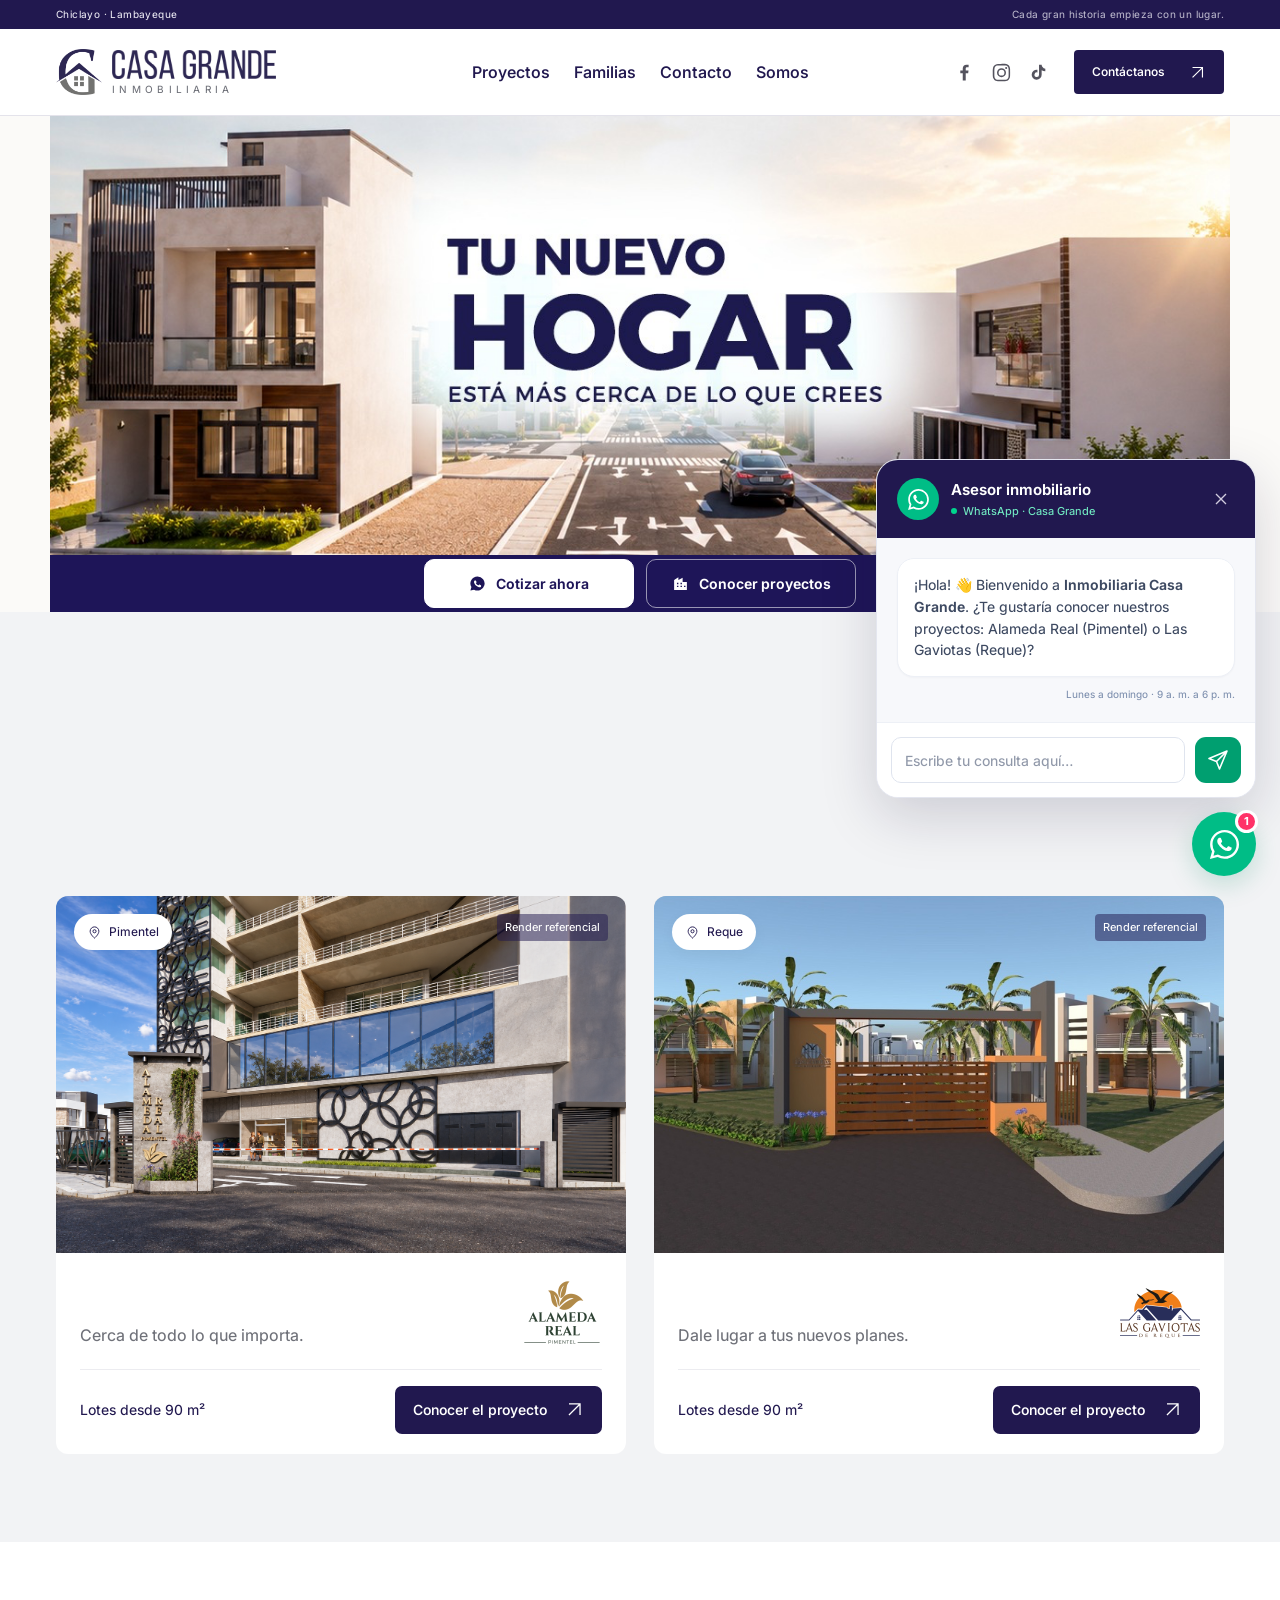
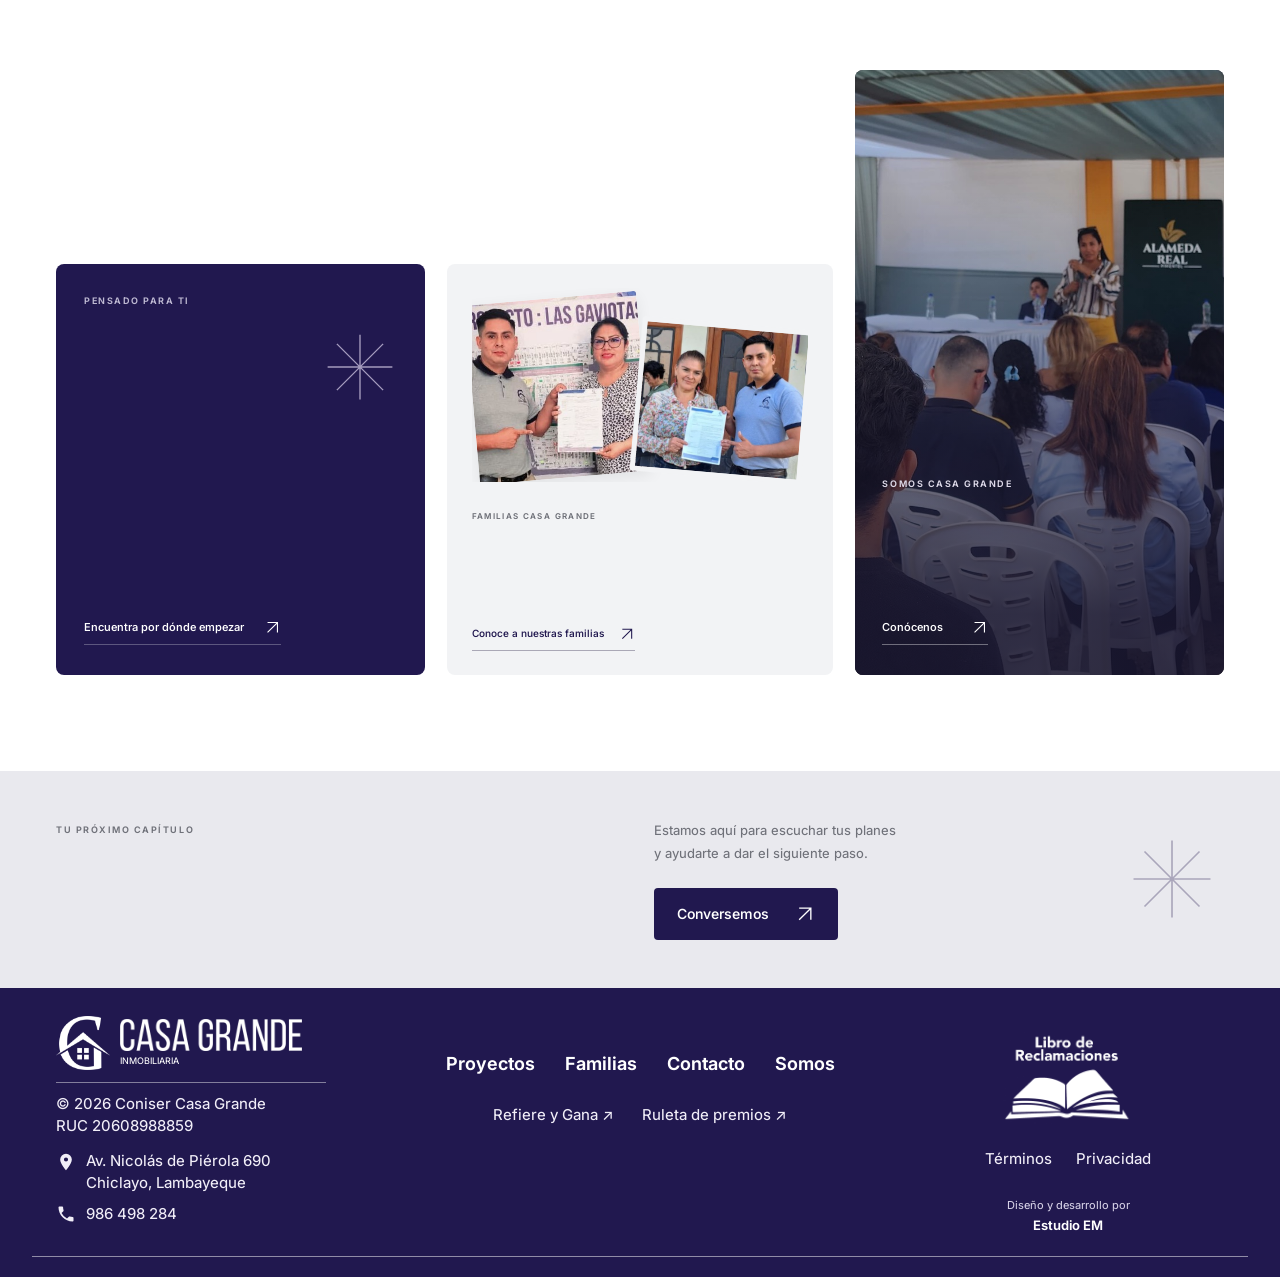
==== commit 88433c76: "Ajusta la banda superior y retira tres fotos de Alameda Real" ====
--- a/index.html
+++ b/index.html
@@ -1,4 +1,4 @@
-<!doctype html><html lang="es"><head><meta charset="utf-8"><meta name="viewport" content="width=device-width, initial-scale=1"><title>Casa Grande Inmobiliaria</title><meta name="description" content="Proyectos inmobiliarios en Pimentel y Reque. Descubre nuestros proyectos y encuentra el lugar para tu próximo paso."><link rel="canonical" href="https://inmobiliariacasagrande.com/"><meta name="theme-color" content="#21184f"><meta property="og:title" content="Casa Grande Inmobiliaria"><meta property="og:description" content="Proyectos inmobiliarios en Pimentel y Reque. Descubre nuestros proyectos y encuentra el lugar para tu próximo paso."><meta property="og:image" content="https://inmobiliariacasagrande.com/img/logo-casa-grande-compartir-20261015.png"><meta property="og:type" content="website"><meta property="og:url" content="https://inmobiliariacasagrande.com/"><meta name="twitter:card" content="summary"><meta name="twitter:image" content="https://inmobiliariacasagrande.com/img/logo-casa-grande-compartir-20261015.png"><link rel="icon" href="favicon-casa-grande-20261015.svg" type="image/svg+xml"><link rel="apple-touch-icon" href="apple-touch-icon.png"><link rel="preconnect" href="https://fonts.googleapis.com"><link rel="preconnect" href="https://fonts.gstatic.com" crossorigin><link href="https://fonts.googleapis.com/css2?family=Inter:wght@400..750&family=Manrope:wght@300..800&display=swap" rel="stylesheet"><link rel="stylesheet" href="redesign.css?v=20261104-somos-proposito-v1"><noscript><style>.site-loader{display:none!important}</style></noscript><link rel="preload" as="image" href="img/portada-tu-nuevo-hogar.png"><script defer src="redesign.js?v=20261104-somos-proposito-v1"></script></head><body data-page="index"><div class="site-loader" id="site-loader" role="status" aria-label="Cargando Casa Grande Inmobiliaria">
+<!doctype html><html lang="es"><head><meta charset="utf-8"><meta name="viewport" content="width=device-width, initial-scale=1"><title>Casa Grande Inmobiliaria</title><meta name="description" content="Proyectos inmobiliarios en Pimentel y Reque. Descubre nuestros proyectos y encuentra el lugar para tu próximo paso."><link rel="canonical" href="https://inmobiliariacasagrande.com/"><meta name="theme-color" content="#21184f"><meta property="og:title" content="Casa Grande Inmobiliaria"><meta property="og:description" content="Proyectos inmobiliarios en Pimentel y Reque. Descubre nuestros proyectos y encuentra el lugar para tu próximo paso."><meta property="og:image" content="https://inmobiliariacasagrande.com/img/logo-casa-grande-compartir-20261015.png"><meta property="og:type" content="website"><meta property="og:url" content="https://inmobiliariacasagrande.com/"><meta name="twitter:card" content="summary"><meta name="twitter:image" content="https://inmobiliariacasagrande.com/img/logo-casa-grande-compartir-20261015.png"><link rel="icon" href="favicon-casa-grande-20261015.svg" type="image/svg+xml"><link rel="apple-touch-icon" href="apple-touch-icon.png"><link rel="preconnect" href="https://fonts.googleapis.com"><link rel="preconnect" href="https://fonts.gstatic.com" crossorigin><link href="https://fonts.googleapis.com/css2?family=Inter:wght@400..750&family=Manrope:wght@300..800&display=swap" rel="stylesheet"><link rel="stylesheet" href="redesign.css?v=20261104-banda-alameda-v1"><noscript><style>.site-loader{display:none!important}</style></noscript><link rel="preload" as="image" href="img/portada-tu-nuevo-hogar.png"><script defer src="redesign.js?v=20261104-banda-alameda-v1"></script></head><body data-page="index"><div class="site-loader" id="site-loader" role="status" aria-label="Cargando Casa Grande Inmobiliaria">
  <div class="loader__box" aria-hidden="true"><div class="carga">
   <svg class="carga__svg" viewBox="0 0 620 622" aria-hidden="true">
    <defs>
@@ -13,7 +13,7 @@
   </svg>
   <div class="carga__nombre"><img src="img/logo-texto.png" alt="" width="900" height="159"><span class="carga__inmobiliaria">INMOBILIARIA</span></div>
  </div><div class="loader__bar"><span></span></div></div></div><a class="skip-link" href="#contenido">Saltar al contenido</a>
- <div class="topline"><div class="shell"><span>Chiclayo · Lambayeque</span><span class="topline-message">Cada gran historia empieza con un lugar.</span><a href="tel:+51986498284">986 498 284 <span aria-hidden="true">↗</span></a></div></div>
+ <div class="topline"><div class="shell"><span>Chiclayo · Lambayeque</span><span class="topline-message">Cada gran historia empieza con un lugar.</span></div></div>
  <header class="site-header"><div class="shell header-inner"><a class="brand-link" href="index.html" aria-label="Casa Grande Inmobiliaria · Inicio"><span class="brand"><img class="brand-symbol" src="img/logo-marca.png" alt="" width="340" height="341"><span class="brand-name"><img src="img/logo-texto.png" alt="Casa Grande" width="900" height="159"><span>INMOBILIARIA</span></span></span></a>
  <nav id="main-nav" class="main-nav" aria-label="Navegación principal"><a href="proyectos.html">Proyectos</a><a href="familias.html">Familias</a><a href="contacto.html">Contacto</a><a href="somos.html">Somos</a></nav>
  <div class="header-socials" aria-label="Redes sociales"><a href="https://www.facebook.com/casagrandesac.inmobiliaria" target="_blank" rel="noopener" aria-label="Facebook"><svg viewBox="0 0 24 24" aria-hidden="true"><path d="M13.4 21v-8.2h2.8l.4-3.2h-3.2V7.5c0-.9.3-1.6 1.6-1.6h1.7V3.1c-.3 0-1.3-.1-2.5-.1-2.5 0-4.2 1.5-4.2 4.3v2.4H7.2v3.2h2.8V21h3.4z"/></svg></a><a href="https://www.instagram.com/casagrande_inmobiliaria" target="_blank" rel="noopener" aria-label="Instagram"><svg viewBox="0 0 24 24" aria-hidden="true"><path d="M12 2.2c-2.7 0-3 0-4 .06-1.1.05-1.8.22-2.4.47-.7.26-1.2.6-1.8 1.2-.6.6-.94 1.1-1.2 1.8-.25.6-.42 1.3-.47 2.4C2 9.1 2 9.4 2 12s0 2.9.06 4c.05 1.1.22 1.8.47 2.4.26.7.6 1.2 1.2 1.8.6.6 1.1.94 1.8 1.2.6.25 1.3.42 2.4.47 1.1.06 1.4.06 4 .06s2.9 0 4-.06c1.1-.05 1.8-.22 2.4-.47.7-.26 1.2-.6 1.8-1.2.6-.6.94-1.1 1.2-1.8.25-.6.42-1.3.47-2.4.06-1.1.06-1.4.06-4s0-2.9-.06-4c-.05-1.1-.22-1.8-.47-2.4a4.9 4.9 0 0 0-1.2-1.8 4.9 4.9 0 0 0-1.8-1.2c-.6-.25-1.3-.42-2.4-.47-1.1-.06-1.4-.06-4-.06zm0 1.8c2.7 0 3 0 4 .06 1 .04 1.5.2 1.9.34.5.18.8.4 1.1.75.35.35.57.65.75 1.1.15.4.3.9.34 1.9.06 1 .06 1.3.06 4s0 3-.06 4c-.04 1-.2 1.5-.34 1.9-.18.5-.4.8-.75 1.1-.35.35-.65.57-1.1.75-.4.15-.9.3-1.9.34-1 .06-1.3.06-4 .06s-3 0-4-.06c-1-.04-1.5-.2-1.9-.34-.5-.18-.8-.4-1.1-.75a3 3 0 0 1-.75-1.1c-.15-.4-.3-.9-.34-1.9-.06-1-.06-1.3-.06-4s0-3 .06-4c.04-1 .2-1.5.34-1.9.18-.5.4-.8.75-1.1.35-.35.65-.57 1.1-.75.4-.15.9-.3 1.9-.34 1-.06 1.3-.06 4-.06zm0 3.06a5.14 5.14 0 1 0 0 10.28 5.14 5.14 0 0 0 0-10.28zm0 8.48a3.34 3.34 0 1 1 0-6.68 3.34 3.34 0 0 1 0 6.68zm6.54-8.68a1.2 1.2 0 1 1-2.4 0 1.2 1.2 0 0 1 2.4 0z"/></svg></a><a href="https://www.tiktok.com/@casa.grande.inmob" target="_blank" rel="noopener" aria-label="TikTok"><svg viewBox="0 0 24 24" aria-hidden="true"><path d="M16.6 5.8a4.3 4.3 0 0 1-1-2.8h-3v11.5a2.6 2.6 0 1 1-1.8-2.5V8.9a5.7 5.7 0 1 0 4.8 5.6V9.4a7.3 7.3 0 0 0 4.2 1.3V7.7a4.3 4.3 0 0 1-3.2-1.9z"/></svg></a></div>
@@ -54,4 +54,4 @@
  <button class="button button-blue button-full" type="submit">Preparar mi consulta <svg viewBox="0 0 24 24" fill="none" aria-hidden="true"><path d="M5 19 19 5M5 5h14v14" stroke="currentColor" stroke-width="1.6"/></svg></button><p class="form-helper">Revisarás tu mensaje antes de abrir WhatsApp.</p></div>
  <div class="form-review" hidden><span class="review-check"><svg viewBox="0 0 24 24" fill="none" aria-hidden="true"><path d="m5 12 4 4L19 6" stroke="currentColor" stroke-width="1.7"/></svg></span><h3>Tu consulta está lista.</h3><p data-review-summary></p><a class="button button-blue button-full" data-review-link target="_blank" rel="noopener" href="https://wa.me/51986498284">Abrir WhatsApp <svg viewBox="0 0 24 24" fill="none" aria-hidden="true"><path d="M5 19 19 5M5 5h14v14" stroke="currentColor" stroke-width="1.6"/></svg></a><button class="text-button" type="button" data-edit-consult>Editar mis datos</button></div></form></div></dialog>
  <dialog class="finder-dialog" id="finder-dialog" aria-labelledby="finder-title"><button class="dialog-close icon-button" data-close-dialog aria-label="Cerrar selector de proyecto"><svg viewBox="0 0 24 24" fill="none" aria-hidden="true"><path d="m6 6 12 12M18 6 6 18" stroke="currentColor" stroke-width="1.6"/></svg></button><div class="finder-intro"><span class="eyebrow">EMPECEMOS POR TI</span><h2 id="finder-title">¿Dónde imaginas<br>tu próximo paso?</h2><p>Elige una ubicación y conoce lo que tenemos para ti.</p><div class="finder-symbol" aria-hidden="true"><svg viewBox="0 0 80 80" fill="none" aria-hidden="true"><path d="M40 5v70M5 40h70M15 15l50 50M15 65l50-50" stroke="currentColor" stroke-width="1.5"/></svg></div></div><div class="finder-body"><div data-finder-choices><button class="finder-choice" data-finder="alameda"><span class="finder-choice-photo"><img src="img/alameda-real-portada-20261015.png" alt="" loading="lazy"></span><span><small>Pimentel</small><strong>Alameda Real</strong></span><svg viewBox="0 0 24 24" fill="none" aria-hidden="true"><path d="M5 19 19 5M5 5h14v14" stroke="currentColor" stroke-width="1.6"/></svg></button><button class="finder-choice" data-finder="gaviotas"><span class="finder-choice-photo"><img src="img/gaviotas-render-portada.jpg" alt="" loading="lazy"></span><span><small>Reque</small><strong>Las Gaviotas de Reque</strong></span><svg viewBox="0 0 24 24" fill="none" aria-hidden="true"><path d="M5 19 19 5M5 5h14v14" stroke="currentColor" stroke-width="1.6"/></svg></button><button class="finder-help" data-finder="help">Todavía no lo sé. Quiero asesoría <svg viewBox="0 0 24 24" fill="none" aria-hidden="true"><path d="M5 19 19 5M5 5h14v14" stroke="currentColor" stroke-width="1.6"/></svg></button></div><div data-finder-result hidden></div></div></dialog>
- <dialog class="lightbox-dialog" id="photo-dialog" aria-label="Fotografía ampliada"><button class="lightbox-close icon-button" data-close-dialog aria-label="Cerrar fotografía"><svg viewBox="0 0 24 24" fill="none" aria-hidden="true"><path d="m6 6 12 12M18 6 6 18" stroke="currentColor" stroke-width="1.6"/></svg></button><button class="lightbox-prev icon-button" data-photo-prev aria-label="Fotografía anterior"><svg viewBox="0 0 24 24" fill="none" aria-hidden="true"><path d="m9 5 7 7-7 7" stroke="currentColor" stroke-width="1.6"/></svg></button><figure><img data-photo-full alt=""><figcaption data-photo-caption></figcaption></figure><button class="lightbox-next icon-button" data-photo-next aria-label="Fotografía siguiente"><svg viewBox="0 0 24 24" fill="none" aria-hidden="true"><path d="m9 5 7 7-7 7" stroke="currentColor" stroke-width="1.6"/></svg></button><span class="lightbox-count" data-photo-count></span></dialog><script type="application/json" id="project-data">[{"key": "alameda", "slug": "alameda-real", "name": "Alameda Real", "city": "Pimentel", "logo": "logo-alameda.png", "cover": "alameda-real-portada-20261015.png", "tagline": "Cerca de todo lo que importa.", "desc": "Un espacio para tu próximo proyecto de vida en Pimentel, a filo de pista y frente a la Universidad de Chiclayo.", "facts": [["90 m²", "Lotes desde"], ["A filo de pista", "Acceso"], ["3 minutos", "De Chiclayo"]], "benefits": ["A filo de pista, frente a la Universidad de Chiclayo.", "A metros del Hospital Luis Heysen.", "Cerca de colegios y universidades.", "A 12 minutos de la playa de Pimentel."], "photos": [{"src": "img/alameda-real-r1-realista-20261015.png", "alt": "Visualización de la fachada de Alameda Real en Pimentel, retocada para mayor realismo", "caption": "Fachada · render referencial retocado", "event": false, "render": false}, {"src": "img/alameda-real-r3-realista-20261021.png", "alt": "Vista frontal del edificio y del ingreso de Alameda Real en Pimentel · render referencial", "caption": "Fachada principal · render referencial", "event": false, "render": false}, {"src": "img/alameda-real-r8-realista-20261021.png", "alt": "Vista de una vía interior con viviendas de Alameda Real · render referencial", "caption": "Vía interior · render referencial", "event": false, "render": false}, {"src": "img/alameda-real-r11-realista-20261021.png", "alt": "Intersección y calles interiores de Alameda Real · render referencial", "caption": "Calles interiores · render referencial", "event": false, "render": false}, {"src": "img/alameda-real-r13-realista-20261021.png", "alt": "Vista del edificio residencial de Alameda Real · render referencial", "caption": "Edificio residencial · render referencial", "event": false, "render": false}, {"src": "img/alameda-presentacion.jpg", "alt": "Presentación del proyecto Alameda Real ante los asistentes", "caption": "Presentación del proyecto", "event": true, "render": false}, {"src": "img/alameda-topografia.jpg", "alt": "Levantamiento topográfico del terreno con dron", "caption": "Levantamiento topográfico", "event": false, "render": false}, {"src": "img/alameda-obra.jpg", "alt": "Supervisión de obra en el terreno del proyecto", "caption": "Supervisión de obra", "event": false, "render": false}]}, {"key": "gaviotas", "slug": "las-gaviotas-de-reque", "name": "Las Gaviotas de Reque", "city": "Reque", "logo": "logo-gaviotas.png", "cover": "gaviotas-render-portada.jpg", "tagline": "Dale lugar a tus nuevos planes.", "desc": "Lotes para vivienda, comercio o uso mixto. Descubre el proyecto y su conexión con los principales puntos de Reque.", "facts": [["90 m²", "Lotes desde"], ["Independizados", "Lotes"], ["15 minutos", "De Chiclayo"]], "benefits": ["A 4 minutos de la ciudad de Reque.", "Cerca del Centro de Salud y del nuevo mercado.", "Colegio Diego Ferré Sosa y Escuela Técnica PNP.", "Cerca del nuevo puerto de Etén y de la playa."], "photos": [{"src": "img/gaviotas-render-portada.jpg", "alt": "Render de la portada de ingreso del proyecto", "caption": "Portada de ingreso · render", "event": false, "render": true}, {"src": "img/gaviotas-recorrido-01-realista-20261021.png", "alt": "Vía interior con viviendas y palmeras de Las Gaviotas de Reque · render referencial", "caption": "Vía interior · render referencial", "event": false, "render": false}, {"src": "img/gaviotas-recorrido-02-realista-20261021.png", "alt": "Intersección y losa deportiva de Las Gaviotas de Reque · render referencial", "caption": "Losa deportiva · render referencial", "event": false, "render": false}, {"src": "img/gaviotas-recorrido-03-realista-20261021.png", "alt": "Viviendas y juegos infantiles de Las Gaviotas de Reque · render referencial", "caption": "Juegos infantiles · render referencial", "event": false, "render": false}, {"src": "img/gaviotas-recorrido-04-realista-20261021.png", "alt": "Calle y áreas comunes con palmeras de Las Gaviotas de Reque · render referencial", "caption": "Áreas comunes · render referencial", "event": false, "render": false}]}]</script></body></html>+ <dialog class="lightbox-dialog" id="photo-dialog" aria-label="Fotografía ampliada"><button class="lightbox-close icon-button" data-close-dialog aria-label="Cerrar fotografía"><svg viewBox="0 0 24 24" fill="none" aria-hidden="true"><path d="m6 6 12 12M18 6 6 18" stroke="currentColor" stroke-width="1.6"/></svg></button><button class="lightbox-prev icon-button" data-photo-prev aria-label="Fotografía anterior"><svg viewBox="0 0 24 24" fill="none" aria-hidden="true"><path d="m9 5 7 7-7 7" stroke="currentColor" stroke-width="1.6"/></svg></button><figure><img data-photo-full alt=""><figcaption data-photo-caption></figcaption></figure><button class="lightbox-next icon-button" data-photo-next aria-label="Fotografía siguiente"><svg viewBox="0 0 24 24" fill="none" aria-hidden="true"><path d="m9 5 7 7-7 7" stroke="currentColor" stroke-width="1.6"/></svg></button><span class="lightbox-count" data-photo-count></span></dialog><script type="application/json" id="project-data">[{"key": "alameda", "slug": "alameda-real", "name": "Alameda Real", "city": "Pimentel", "logo": "logo-alameda.png", "cover": "alameda-real-portada-20261015.png", "tagline": "Cerca de todo lo que importa.", "desc": "Un espacio para tu próximo proyecto de vida en Pimentel, a filo de pista y frente a la Universidad de Chiclayo.", "facts": [["90 m²", "Lotes desde"], ["A filo de pista", "Acceso"], ["3 minutos", "De Chiclayo"]], "benefits": ["A filo de pista, frente a la Universidad de Chiclayo.", "A metros del Hospital Luis Heysen.", "Cerca de colegios y universidades.", "A 12 minutos de la playa de Pimentel."], "photos": [{"src": "img/alameda-real-r1-realista-20261015.png", "alt": "Visualización de la fachada de Alameda Real en Pimentel, retocada para mayor realismo", "caption": "Fachada · render referencial retocado", "event": false, "render": false}, {"src": "img/alameda-real-r3-realista-20261021.png", "alt": "Vista frontal del edificio y del ingreso de Alameda Real en Pimentel · render referencial", "caption": "Fachada principal · render referencial", "event": false, "render": false}, {"src": "img/alameda-real-r8-realista-20261021.png", "alt": "Vista de una vía interior con viviendas de Alameda Real · render referencial", "caption": "Vía interior · render referencial", "event": false, "render": false}, {"src": "img/alameda-real-r11-realista-20261021.png", "alt": "Intersección y calles interiores de Alameda Real · render referencial", "caption": "Calles interiores · render referencial", "event": false, "render": false}, {"src": "img/alameda-real-r13-realista-20261021.png", "alt": "Vista del edificio residencial de Alameda Real · render referencial", "caption": "Edificio residencial · render referencial", "event": false, "render": false}]}, {"key": "gaviotas", "slug": "las-gaviotas-de-reque", "name": "Las Gaviotas de Reque", "city": "Reque", "logo": "logo-gaviotas.png", "cover": "gaviotas-render-portada.jpg", "tagline": "Dale lugar a tus nuevos planes.", "desc": "Lotes para vivienda, comercio o uso mixto. Descubre el proyecto y su conexión con los principales puntos de Reque.", "facts": [["90 m²", "Lotes desde"], ["Independizados", "Lotes"], ["15 minutos", "De Chiclayo"]], "benefits": ["A 4 minutos de la ciudad de Reque.", "Cerca del Centro de Salud y del nuevo mercado.", "Colegio Diego Ferré Sosa y Escuela Técnica PNP.", "Cerca del nuevo puerto de Etén y de la playa."], "photos": [{"src": "img/gaviotas-render-portada.jpg", "alt": "Render de la portada de ingreso del proyecto", "caption": "Portada de ingreso · render", "event": false, "render": true}, {"src": "img/gaviotas-recorrido-01-realista-20261021.png", "alt": "Vía interior con viviendas y palmeras de Las Gaviotas de Reque · render referencial", "caption": "Vía interior · render referencial", "event": false, "render": false}, {"src": "img/gaviotas-recorrido-02-realista-20261021.png", "alt": "Intersección y losa deportiva de Las Gaviotas de Reque · render referencial", "caption": "Losa deportiva · render referencial", "event": false, "render": false}, {"src": "img/gaviotas-recorrido-03-realista-20261021.png", "alt": "Viviendas y juegos infantiles de Las Gaviotas de Reque · render referencial", "caption": "Juegos infantiles · render referencial", "event": false, "render": false}, {"src": "img/gaviotas-recorrido-04-realista-20261021.png", "alt": "Calle y áreas comunes con palmeras de Las Gaviotas de Reque · render referencial", "caption": "Áreas comunes · render referencial", "event": false, "render": false}]}]</script></body></html>
--- a/redesign.css
+++ b/redesign.css
@@ -1,5 +1,5 @@
 :root{--blue:#21184f;--blue-deep:#181236;--ink:#282a32;--gray:#6f7179;--paper:#f2f3f5;--white:#fff;--line:#dddfe5;--pale:#e9e7f1;--heading:"Manrope",sans-serif;--body:"Inter",sans-serif;--ease:cubic-bezier(.2,.7,.2,1);--weight-body:450;--weight-medium:550;--weight-semibold:650;--weight-bold:750}
-*{box-sizing:border-box}html{scroll-behavior:smooth;scroll-padding-top:104px}body{margin:0;color:var(--ink);font-family:var(--body);font-size:16px;font-weight:var(--weight-body);line-height:1.65;background:var(--white);-webkit-font-smoothing:antialiased}body:has(dialog[open]){overflow:hidden}button,input,select,textarea{font:inherit}button,a{-webkit-tap-highlight-color:transparent}button{cursor:pointer}button,a,input,select{touch-action:manipulation}button{color:inherit;border:0}a{color:inherit;text-decoration:none}button:disabled{cursor:default}img,video{max-width:100%;display:block}figure,p,h1,h2,h3,ul,ol{margin:0}b,strong{font-weight:var(--weight-bold)}ul,ol{padding:0;list-style:none}h1,h2,h3{font-family:var(--heading);font-weight:var(--weight-semibold);letter-spacing:-.045em;line-height:1.13}h1{font-size:clamp(42px,4.7vw,68px)}h2{font-size:clamp(34px,3.6vw,50px)}h3{font-size:26px}p{color:var(--gray)}p+p{margin-top:16px}svg{width:22px;height:22px;flex:none;display:block}button:focus-visible,a:focus-visible,input:focus-visible,select:focus-visible,summary:focus-visible{outline:3px solid #8d85ba;outline-offset:5px}::selection{background:#d3cee8;color:var(--blue)}[hidden]{display:none!important}.shell{width:min(1320px,calc(100% - 112px));margin-inline:auto}.eyebrow{display:block;font-size:11px;font-weight:var(--weight-semibold);letter-spacing:.17em;line-height:1.5;text-transform:uppercase;color:var(--gray);margin-bottom:20px}.button{display:inline-flex;align-items:center;justify-content:center;gap:26px;min-height:52px;padding:14px 23px;border-radius:4px;font-size:14px;font-weight:var(--weight-medium);line-height:1.45;transition:background .25s,transform .25s,box-shadow .25s;flex:none}.button svg{width:20px;height:20px;transition:transform .25s}.button:hover svg,.text-link:hover svg{transform:translate(3px,-3px)}.button-blue{background:var(--blue);color:#fff}.button-blue:hover{background:#362967;box-shadow:0 8px 20px #21184f15}.button-white{background:#fff;color:var(--blue)}.button-white:hover{background:#e9e7f1}.button-full{width:100%;justify-content:space-between}.text-link,.text-button{display:inline-flex;align-items:center;gap:32px;font-size:14px;font-weight:var(--weight-medium);line-height:1.5;background:none;padding:12px 0 8px;border-bottom:1px solid #aaa8b6;color:var(--blue)}.text-link svg{width:20px;height:20px;transition:transform .25s}.text-button{margin-top:15px}.icon-button{display:inline-flex;align-items:center;justify-content:center;width:46px;height:46px;background:none;border:1px solid var(--line);border-radius:50%;padding:10px}.muted{color:var(--gray)}.skip-link{position:fixed;top:10px;left:10px;z-index:1000;padding:12px;background:white;transform:translateY(-200%)}.skip-link:focus{transform:none}.topline{font-size:10px;letter-spacing:.04em;background:var(--blue);color:#e9e7f1;height:29px}.topline .shell{display:flex;align-items:center;justify-content:space-between;height:100%}.topline a{color:white}.topline a span{margin-left:10px}.topline-message{opacity:.75}.site-header{position:sticky;top:0;z-index:50;background:#ffffffee;backdrop-filter:blur(16px);border-bottom:1px solid #e4e3eb}.header-inner{height:86px;display:flex;align-items:center;justify-content:space-between;gap:28px}.brand{display:flex;align-items:center;gap:10px;width:220px}.brand-symbol{width:46px;height:47px;object-fit:contain}.brand-name{display:flex;flex-direction:column;gap:5px}.brand-name>img{width:164px;height:auto}.site-header .brand-name>span{font-size:10px;letter-spacing:.43em;color:var(--gray);line-height:1}.main-nav{display:flex;align-items:center;gap:30px}.main-nav>a{position:relative;font-size:16px;font-weight:var(--weight-medium);color:var(--blue);padding:30px 0}.main-nav>a:after{content:"";position:absolute;bottom:20px;left:0;right:0;height:1px;background:var(--blue);transform:scaleX(0);transform-origin:left;transition:transform .3s}.main-nav>a:hover:after,.main-nav>a[aria-current]:after{transform:scaleX(1)}.header-contact{font-size:12px;min-height:44px;padding:10px 18px;gap:24px}.header-contact svg{width:17px;height:17px}.menu-toggle{display:none}.scroll-line{height:2px;background:var(--blue);position:absolute;bottom:-1px;left:0;width:0;pointer-events:none}
+*{box-sizing:border-box}html{scroll-behavior:smooth;scroll-padding-top:104px}body{margin:0;color:var(--ink);font-family:var(--body);font-size:16px;font-weight:var(--weight-body);line-height:1.65;background:var(--white);-webkit-font-smoothing:antialiased}body:has(dialog[open]){overflow:hidden}button,input,select,textarea{font:inherit}button,a{-webkit-tap-highlight-color:transparent}button{cursor:pointer}button,a,input,select{touch-action:manipulation}button{color:inherit;border:0}a{color:inherit;text-decoration:none}button:disabled{cursor:default}img,video{max-width:100%;display:block}figure,p,h1,h2,h3,ul,ol{margin:0}b,strong{font-weight:var(--weight-bold)}ul,ol{padding:0;list-style:none}h1,h2,h3{font-family:var(--heading);font-weight:var(--weight-semibold);letter-spacing:-.045em;line-height:1.13}h1{font-size:clamp(42px,4.7vw,68px)}h2{font-size:clamp(34px,3.6vw,50px)}h3{font-size:26px}p{color:var(--gray)}p+p{margin-top:16px}svg{width:22px;height:22px;flex:none;display:block}button:focus-visible,a:focus-visible,input:focus-visible,select:focus-visible,summary:focus-visible{outline:3px solid #8d85ba;outline-offset:5px}::selection{background:#d3cee8;color:var(--blue)}[hidden]{display:none!important}.shell{width:min(1320px,calc(100% - 112px));margin-inline:auto}.eyebrow{display:block;font-size:11px;font-weight:var(--weight-semibold);letter-spacing:.17em;line-height:1.5;text-transform:uppercase;color:var(--gray);margin-bottom:20px}.button{display:inline-flex;align-items:center;justify-content:center;gap:26px;min-height:52px;padding:14px 23px;border-radius:4px;font-size:14px;font-weight:var(--weight-medium);line-height:1.45;transition:background .25s,transform .25s,box-shadow .25s;flex:none}.button svg{width:20px;height:20px;transition:transform .25s}.button:hover svg,.text-link:hover svg{transform:translate(3px,-3px)}.button-blue{background:var(--blue);color:#fff}.button-blue:hover{background:#362967;box-shadow:0 8px 20px #21184f15}.button-white{background:#fff;color:var(--blue)}.button-white:hover{background:#e9e7f1}.button-full{width:100%;justify-content:space-between}.text-link,.text-button{display:inline-flex;align-items:center;gap:32px;font-size:14px;font-weight:var(--weight-medium);line-height:1.5;background:none;padding:12px 0 8px;border-bottom:1px solid #aaa8b6;color:var(--blue)}.text-link svg{width:20px;height:20px;transition:transform .25s}.text-button{margin-top:15px}.icon-button{display:inline-flex;align-items:center;justify-content:center;width:46px;height:46px;background:none;border:1px solid var(--line);border-radius:50%;padding:10px}.muted{color:var(--gray)}.skip-link{position:fixed;top:10px;left:10px;z-index:1000;padding:12px;background:white;transform:translateY(-200%)}.skip-link:focus{transform:none}.topline{font-size:10px;letter-spacing:.04em;background:var(--blue);color:#e9e7f1;height:29px}.topline .shell{display:flex;justify-content:space-between;gap:24px;align-items:center;height:100%}.topline a{color:white}.topline a span{margin-left:10px}.topline-message{opacity:.75}.site-header{position:sticky;top:0;z-index:50;background:#ffffffee;backdrop-filter:blur(16px);border-bottom:1px solid #e4e3eb}.header-inner{height:86px;display:flex;align-items:center;justify-content:space-between;gap:28px}.brand{display:flex;align-items:center;gap:10px;width:220px}.brand-symbol{width:46px;height:47px;object-fit:contain}.brand-name{display:flex;flex-direction:column;gap:5px}.brand-name>img{width:164px;height:auto}.site-header .brand-name>span{font-size:10px;letter-spacing:.43em;color:var(--gray);line-height:1}.main-nav{display:flex;align-items:center;gap:30px}.main-nav>a{position:relative;font-size:16px;font-weight:var(--weight-medium);color:var(--blue);padding:30px 0}.main-nav>a:after{content:"";position:absolute;bottom:20px;left:0;right:0;height:1px;background:var(--blue);transform:scaleX(0);transform-origin:left;transition:transform .3s}.main-nav>a:hover:after,.main-nav>a[aria-current]:after{transform:scaleX(1)}.header-contact{font-size:12px;min-height:44px;padding:10px 18px;gap:24px}.header-contact svg{width:17px;height:17px}.menu-toggle{display:none}.scroll-line{height:2px;background:var(--blue);position:absolute;bottom:-1px;left:0;width:0;pointer-events:none}
 .hero{background:var(--blue);color:#fff;isolation:isolate;overflow:hidden}.hero-grid{display:grid;grid-template-columns:46% 54%;min-height:min(760px,calc(100svh - 115px))}.hero-copy{position:relative;isolation:isolate;display:flex;flex-direction:column;align-items:flex-start;padding:clamp(40px,5vw,76px) 7vw 28px max(56px,calc((100vw - 1320px)/2));min-width:0}.hero-copy>.eyebrow{color:#c7c2de;margin-bottom:26px}.hero h1{font-size:clamp(48px,5.1vw,76px);font-weight:var(--weight-medium);line-height:1.08;letter-spacing:-.055em}.hero h1 em{font-style:normal;color:#c8c4db}.hero-lead{font-size:15px;line-height:1.8;color:#d0ccdf;max-width:360px;margin-top:26px}.hero-actions{display:flex;align-items:center;gap:27px;margin:29px 0 38px;flex-wrap:wrap}.hero-actions .button{font-size:13px;min-height:50px;gap:23px}.hero-text-link{display:flex;gap:14px;align-items:center;background:none;color:white;padding:10px 0;font-size:12px;border-bottom:1px solid #ffffff40}.hero-text-link>span{font-size:19px}.hero-orbit{position:absolute;z-index:-1;width:520px;height:520px;left:-310px;bottom:-260px;border:1px solid #ffffff16;border-radius:50%;box-shadow:0 0 0 58px #ffffff04,0 0 0 116px #ffffff03;pointer-events:none}.hero-project-tabs{display:flex;width:100%;gap:26px;margin-top:auto}.hero-project-tabs button{display:grid;grid-template-columns:22px 1fr;column-gap:10px;flex:1;text-align:left;color:#c0bad4;background:none;border-top:1px solid #ffffff30;padding:15px 0 0;position:relative}.hero-project-tabs button:before{content:"";height:2px;position:absolute;left:0;right:0;top:-1px;background:white;transform:scaleX(0);transform-origin:left;transition:transform .4s}.hero-project-tabs button[aria-pressed=true]:before{transform:scaleX(1)}.hero-project-tabs button[aria-pressed=true]{color:white}.hero-project-tabs button>span{font-size:10px;grid-row:1/3;line-height:1.8;opacity:.7}.hero-project-tabs strong{font-size:14px;font-weight:var(--weight-medium)}.hero-project-tabs small{font-size:10px;color:#bdb6d1;margin-top:1px}.hero-visual{position:relative;min-width:0;overflow:hidden;border-bottom-left-radius:100px;background:#c7c7c7}.hero-main-image{width:100%;height:100%;position:absolute;inset:0;object-fit:cover;object-position:39% center;transition:opacity .3s,transform 1.2s var(--ease)}.hero-visual.is-gaviotas .hero-main-image{transform:scale(1.16);object-position:center}.hero-visual.changing .hero-main-image{opacity:.2}.hero-visual:after{content:"";position:absolute;inset:35% 0 0;background:linear-gradient(transparent,#17152b80);pointer-events:none}.hero-image-note{position:absolute;top:27px;right:30px;padding:5px 10px;color:#fff;background:#21184f80;backdrop-filter:blur(6px);font-size:9px;border-radius:3px;z-index:2}.hero-photo-label{position:absolute;z-index:3;bottom:32px;right:38px;left:48px;color:white}.hero-photo-label>span{display:flex;align-items:center;gap:7px;font-size:11px;margin-bottom:20px}.hero-photo-label>span svg{width:15px;height:15px}.hero-photo-label>a{display:flex;align-items:center;justify-content:space-between;border-top:1px solid #ffffff60;padding-top:18px;gap:20px}.hero-photo-label small{display:block;font-size:9px;letter-spacing:.17em;margin-bottom:6px;opacity:.75}.hero-photo-label strong{font-family:var(--heading);font-size:29px;letter-spacing:-.035em;font-weight:var(--weight-medium)}.hero-photo-arrow{width:52px;height:52px;border:1px solid #ffffff80;border-radius:50%;display:grid;place-items:center;transition:background .2s}.hero-photo-label>a:hover .hero-photo-arrow{background:#ffffff25}
 .section{padding:88px 0}.section-tint{background:var(--paper)}.section-heading{display:flex;align-items:flex-end;justify-content:space-between;gap:60px;margin-bottom:42px}.section-heading>div{min-width:0}.section-heading p{font-size:14px;line-height:1.85;max-width:440px}.section-heading .text-link{margin-top:15px}.section-heading h2{max-width:720px}.project-cards{display:grid;grid-template-columns:repeat(2,minmax(0,1fr));gap:32px}.project-card{min-width:0;background:white;border-radius:12px;overflow:hidden;transition:box-shadow .35s,transform .35s}.project-card:hover{transform:translateY(-4px);box-shadow:0 15px 40px #19162b0c}.project-card-link{display:block}.project-card-image{position:relative;overflow:hidden;aspect-ratio:1.65;background:#d1d4d8}.project-card-image>img{width:100%;height:100%;object-fit:cover;transition:transform 1s var(--ease)}.project-image--alameda>img{object-position:center 55%}.project-image--gaviotas>img{transform:scale(1.16)}.project-card:hover .project-image--alameda>img{transform:scale(1.035)}.project-card:hover .project-image--gaviotas>img{transform:scale(1.2)}.location-label{position:absolute;left:22px;top:20px;display:flex;align-items:center;gap:6px;font-size:10px;background:white;color:var(--blue);border-radius:30px;padding:7px 11px;box-shadow:0 4px 16px #0000000a}.location-label svg{width:13px;height:13px}.image-note{position:absolute;top:22px;right:20px;font-size:8px;background:#21184f80;color:white;padding:3px 6px;border-radius:2px}.card-circle{position:absolute;bottom:20px;right:20px;display:grid;place-items:center;width:44px;height:44px;border-radius:50%;background:white;color:var(--blue);transition:transform .3s}.project-card:hover .card-circle{transform:rotate(8deg)}.project-card-copy{display:flex;align-items:center;justify-content:space-between;gap:15px;padding:26px 26px 22px}.project-card-copy .eyebrow{font-size:9px;margin-bottom:10px;letter-spacing:.15em}.project-card-copy h3{font-size:28px;letter-spacing:-.045em;color:var(--blue);margin-bottom:8px}.project-card-copy p{font-size:12px}.project-logo{width:76px;height:61px;object-fit:contain}.project-card-foot{display:flex;align-items:center;justify-content:space-between;gap:15px;padding:16px 26px;border-top:1px solid #ececf0;font-size:11px}.project-card-foot>span:last-child{display:flex;align-items:center;gap:20px;color:var(--blue);font-weight:var(--weight-medium)}.project-card-foot svg{width:16px;height:16px}.image-disclaimer{font-size:10px;line-height:1.7;margin-top:24px;max-width:1000px;color:#7f8088}
 .home-experience{padding-bottom:96px}.experience-grid{display:grid;grid-template-columns:1fr 1.05fr 1fr;gap:22px;align-items:stretch}.experience-grid>article,.experience-grid>a{position:relative;min-width:0;border-radius:8px;overflow:hidden}.experience-guide{background:var(--blue);color:white;padding:30px 28px;display:flex;flex-direction:column;align-items:flex-start;isolation:isolate}.experience-guide>.eyebrow{color:#bfbad3;font-size:9px}.experience-guide>svg{width:74px;height:74px;align-self:flex-end;margin:2px 0 26px;color:#a49bbd}.experience-guide h3{font-size:32px;font-weight:var(--weight-medium);line-height:1.2;margin-bottom:32px}.experience-guide>.text-link{color:white;border-color:#ffffff45;gap:20px;font-size:11px;margin-top:auto}.experience-guide>.text-link svg{width:17px;height:17px}.experience-family{background:var(--paper);padding:24px 25px;display:flex;flex-direction:column}.family-collage{height:194px;display:flex;align-items:center;justify-content:center;gap:8px;margin-bottom:28px;overflow:hidden}.family-collage img{width:51%;height:180px;object-fit:cover;object-position:top;border-radius:3px}.family-collage img:first-child{transform:rotate(-5deg);margin-top:6px;box-shadow:0 5px 15px #0001}.family-collage img:last-child{transform:rotate(5deg);height:155px;margin-left:-15px;margin-top:30px;border:5px solid var(--paper)}.experience-family>.eyebrow{font-size:8px;margin-bottom:11px}.experience-family>h3{font-size:23px;line-height:1.28;margin-bottom:22px;color:var(--blue)}.experience-family>.text-link{font-size:10px;gap:15px;align-self:flex-start;margin-top:auto}.experience-family>.text-link svg{width:16px;height:16px}.experience-about{position:relative;background:var(--ink);display:flex;align-items:flex-end;isolation:isolate;padding:30px 27px;color:white}.experience-about>img{position:absolute;inset:0;height:100%;width:100%;object-fit:cover;object-position:46% center;z-index:-2;transition:transform 1s var(--ease)}.experience-about:after{position:absolute;inset:0;content:"";background:linear-gradient(180deg,#15102000 20%,#18152ed9 90%);z-index:-1}.experience-about:hover>img{transform:scale(1.04)}.experience-about .eyebrow{color:#ddd9e8;font-size:9px;margin-bottom:13px}.experience-about h3{font-size:34px;font-weight:var(--weight-medium);line-height:1.15;margin-bottom:25px}.experience-about .text-link{color:white;border-color:#ffffff60;font-size:11px;gap:28px}.experience-about .text-link svg{width:17px;height:17px}.cta-section{background:#e9e9ee;padding:48px 0}.cta-inner{display:grid;grid-template-columns:1.3fr 1fr 96px;gap:60px;align-items:center}.cta-inner h2{font-size:39px;color:var(--blue)}.cta-inner .eyebrow{font-size:9px;margin-bottom:12px}.cta-inner p{font-size:13px;line-height:1.8;margin-bottom:22px}.cta-inner>.button{justify-self:start}.cta-inner>svg{width:88px;height:88px;color:#aaa6bb}.site-footer{background:var(--ink);color:white;padding:60px 0 16px}.footer-top{display:grid;grid-template-columns:1.1fr 1fr .65fr 1.1fr;gap:40px;padding-bottom:16px}.site-footer .brand{width:190px}.site-footer .brand-symbol{width:40px;height:40px}.site-footer .brand-name>img{width:135px}.site-footer .brand-name>span{color:#b4b1bc;font-size:6px}.footer-top>p{font-family:var(--heading);font-size:18px;line-height:1.6;color:#c2c0c8}.footer-links{display:flex;flex-direction:column;gap:10px;font-size:12px;color:#dddbe4}.footer-contact>a{display:inline-flex;align-items:center;gap:26px;font-size:17px}.footer-contact>a svg{height:18px;width:18px}.footer-contact p{color:#b7b5be;font-size:11px;margin-top:12px}.social-links{display:flex;gap:14px;margin-top:18px;font-size:8px;color:#d6d2df}.footer-bottom{border-top:1px solid #ffffff20;padding-top:22px;display:flex;align-items:center;justify-content:space-between;gap:20px;color:#a9a7b1;font-size:8px}.footer-bottom>div{display:flex;gap:22px}.footer-bottom a:hover{color:white}
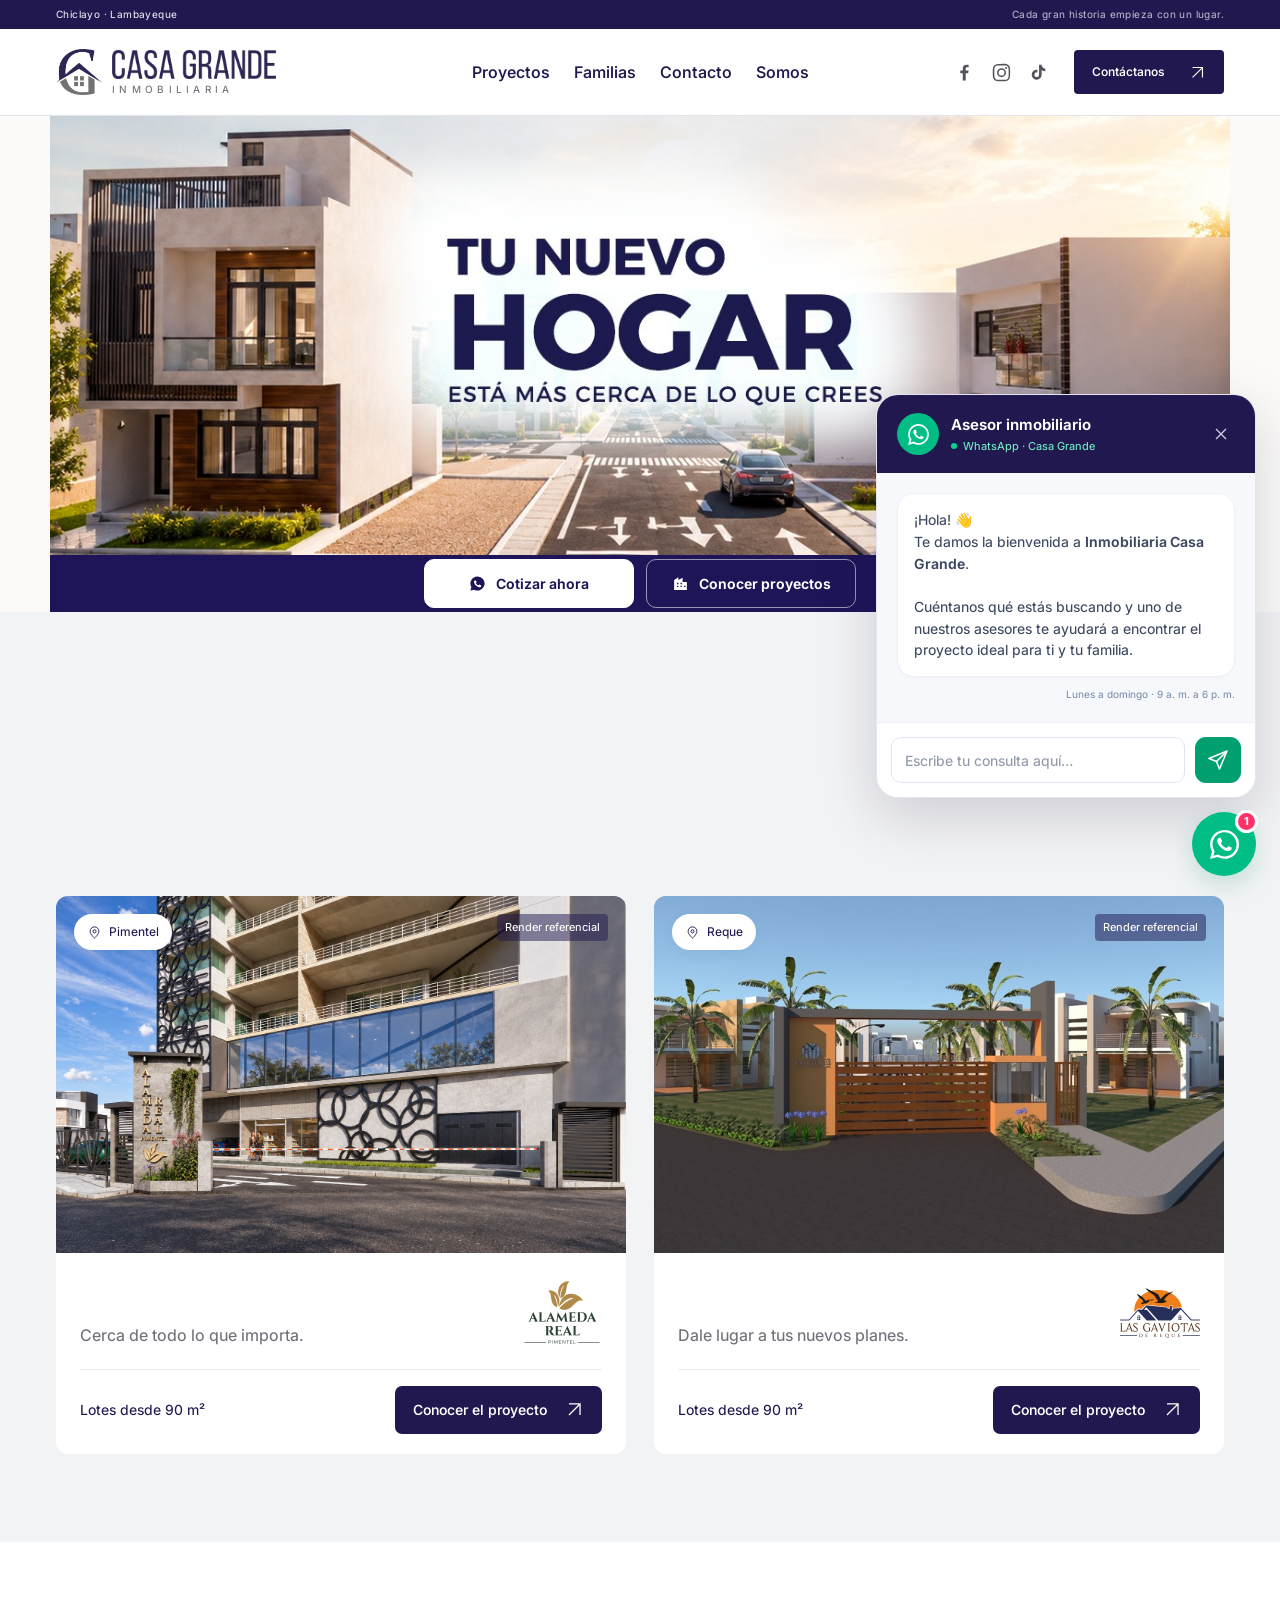
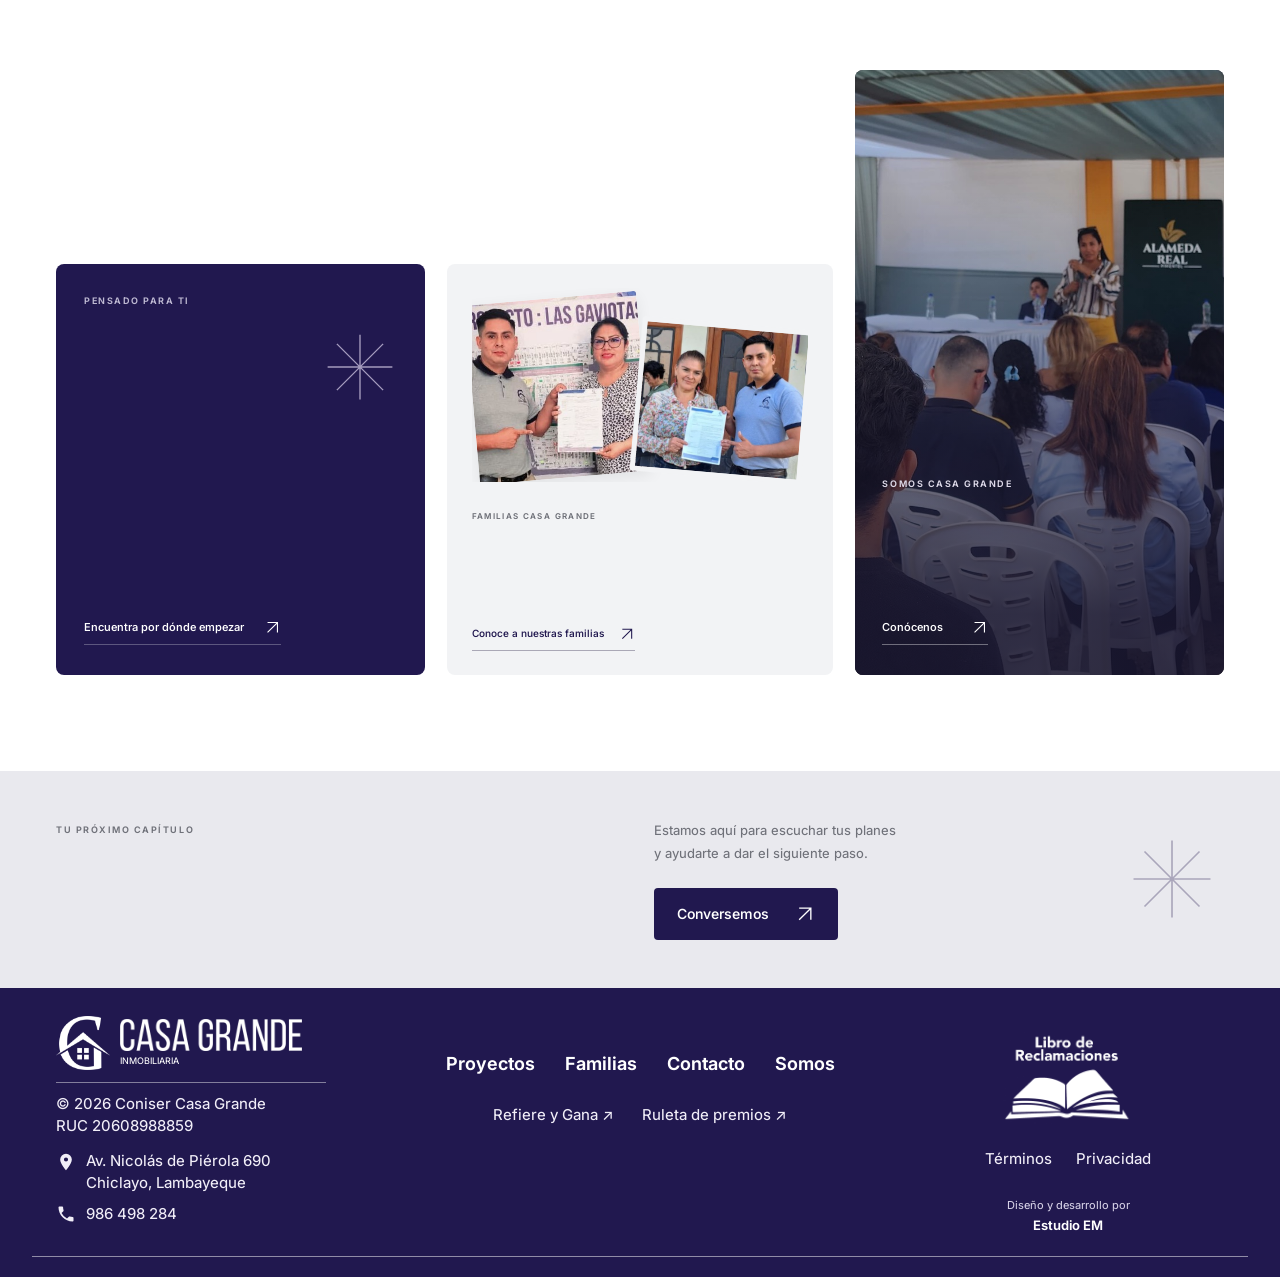
==== commit 37c48f44: "Mensaje de bienvenida de WhatsApp genérico, sin limitarlo a dos proyectos Co-Authored-By: Claude Opu" ====
--- a/index.html
+++ b/index.html
@@ -41,7 +41,7 @@
  <div class="footer-legal"><a class="footer-complaints" href="libro-reclamaciones.html" aria-label="Abrir Libro de Reclamaciones"><img src="img/libro-reclamaciones.png" alt="Libro de Reclamaciones" width="1097" height="800" loading="lazy"></a><div class="footer-legal-links"><a href="terminos.html">Términos</a><a href="politica-privacidad.html">Privacidad</a></div><a class="footer-credit" href="https://www.estudioemperu.com" rel="noreferrer"><span>Diseño y desarrollo por</span><strong>Estudio EM</strong></a></div></div><div class="footer-rule" aria-hidden="true"></div></footer><aside class="wa-chat" data-wa-chat aria-label="Atención por WhatsApp">
  <section class="wa-chat__panel" id="whatsapp-chat" aria-labelledby="whatsapp-chat-title" hidden>
  <header class="wa-chat__header"><span class="wa-chat__avatar"><svg viewBox="0 0 24 24" aria-hidden="true"><path fill="currentColor" d="M12.04 2C6.58 2 2.13 6.45 2.13 11.91c0 1.75.46 3.46 1.32 4.96L2 22l5.25-1.38a9.9 9.9 0 0 0 4.79 1.22h.01c5.46 0 9.91-4.45 9.91-9.91 0-2.65-1.03-5.14-2.9-7.01A9.82 9.82 0 0 0 12.04 2zm0 18.15h-.01a8.2 8.2 0 0 1-4.19-1.15l-.3-.18-3.12.82.83-3.04-.2-.31a8.19 8.19 0 0 1-1.26-4.38c0-4.54 3.7-8.23 8.25-8.23 2.2 0 4.27.86 5.83 2.42a8.18 8.18 0 0 1 2.41 5.82c0 4.54-3.7 8.23-8.24 8.23zm4.52-6.16c-.25-.12-1.47-.72-1.69-.81-.23-.08-.39-.12-.56.13-.16.24-.64.8-.79.97-.14.16-.29.18-.54.06-.25-.12-1.05-.39-1.99-1.23-.74-.66-1.23-1.47-1.38-1.72-.14-.25-.01-.38.11-.5.11-.11.25-.29.37-.43.12-.15.16-.25.25-.41.08-.17.04-.31-.02-.43-.06-.12-.56-1.34-.76-1.84-.2-.48-.4-.42-.56-.43h-.47c-.16 0-.43.06-.65.31-.22.25-.85.83-.85 2.03s.87 2.35.99 2.51c.12.16 1.71 2.61 4.15 3.66.58.25 1.03.4 1.39.51.58.19 1.11.16 1.53.1.47-.07 1.47-.6 1.67-1.18.21-.58.21-1.07.15-1.18-.06-.11-.22-.17-.47-.29z"/></svg></span><div><strong id="whatsapp-chat-title">Asesor inmobiliario</strong><span class="wa-chat__status"><i aria-hidden="true"></i>WhatsApp · Casa Grande</span></div><button class="wa-chat__close" type="button" data-wa-chat-close aria-label="Cerrar cuadro de WhatsApp"><svg viewBox="0 0 24 24" fill="none" aria-hidden="true"><path d="m6 6 12 12M18 6 6 18" stroke="currentColor" stroke-width="1.6"/></svg></button></header>
- <div class="wa-chat__body"><p class="wa-chat__message">¡Hola! 👋 Bienvenido a <strong>Inmobiliaria Casa Grande</strong>. ¿Te gustaría conocer nuestros proyectos: Alameda Real (Pimentel) o Las Gaviotas (Reque)?</p><p class="wa-chat__hours">Lunes a domingo · 9 a. m. a 6 p. m.</p></div>
+ <div class="wa-chat__body"><p class="wa-chat__message">¡Hola! 👋<br>Te damos la bienvenida a <strong>Inmobiliaria Casa Grande</strong>.<br><br>Cuéntanos qué estás buscando y uno de nuestros asesores te ayudará a encontrar el proyecto ideal para ti y tu familia.</p><p class="wa-chat__hours">Lunes a domingo · 9 a. m. a 6 p. m.</p></div>
  <form class="wa-chat__form" data-wa-chat-form><label for="whatsapp-chat-message" class="visually-hidden">Tu consulta para Casa Grande</label><input id="whatsapp-chat-message" name="consulta" type="text" placeholder="Escribe tu consulta aquí…" autocomplete="off" maxlength="1000" required><button class="wa-chat__send" type="submit" aria-label="Continuar en WhatsApp"><svg viewBox="0 0 24 24" fill="none" aria-hidden="true"><path d="m21 3-7.5 18-3-7.5L3 10.5 21 3ZM21 3 10.5 13.5" stroke="currentColor" stroke-width="1.6" stroke-linejoin="round" stroke-linecap="round"/></svg></button></form>
  </section>
  <button class="wa-chat__launcher" type="button" data-wa-chat-toggle aria-label="WhatsApp: 1 mensaje" aria-expanded="false" aria-controls="whatsapp-chat"><svg viewBox="0 0 24 24" aria-hidden="true"><path fill="currentColor" d="M12.04 2C6.58 2 2.13 6.45 2.13 11.91c0 1.75.46 3.46 1.32 4.96L2 22l5.25-1.38a9.9 9.9 0 0 0 4.79 1.22h.01c5.46 0 9.91-4.45 9.91-9.91 0-2.65-1.03-5.14-2.9-7.01A9.82 9.82 0 0 0 12.04 2zm0 18.15h-.01a8.2 8.2 0 0 1-4.19-1.15l-.3-.18-3.12.82.83-3.04-.2-.31a8.19 8.19 0 0 1-1.26-4.38c0-4.54 3.7-8.23 8.25-8.23 2.2 0 4.27.86 5.83 2.42a8.18 8.18 0 0 1 2.41 5.82c0 4.54-3.7 8.23-8.24 8.23zm4.52-6.16c-.25-.12-1.47-.72-1.69-.81-.23-.08-.39-.12-.56.13-.16.24-.64.8-.79.97-.14.16-.29.18-.54.06-.25-.12-1.05-.39-1.99-1.23-.74-.66-1.23-1.47-1.38-1.72-.14-.25-.01-.38.11-.5.11-.11.25-.29.37-.43.12-.15.16-.25.25-.41.08-.17.04-.31-.02-.43-.06-.12-.56-1.34-.76-1.84-.2-.48-.4-.42-.56-.43h-.47c-.16 0-.43.06-.65.31-.22.25-.85.83-.85 2.03s.87 2.35.99 2.51c.12.16 1.71 2.61 4.15 3.66.58.25 1.03.4 1.39.51.58.19 1.11.16 1.53.1.47-.07 1.47-.6 1.67-1.18.21-.58.21-1.07.15-1.18-.06-.11-.22-.17-.47-.29z"/></svg><span class="wa-chat__badge" aria-hidden="true">1</span></button>
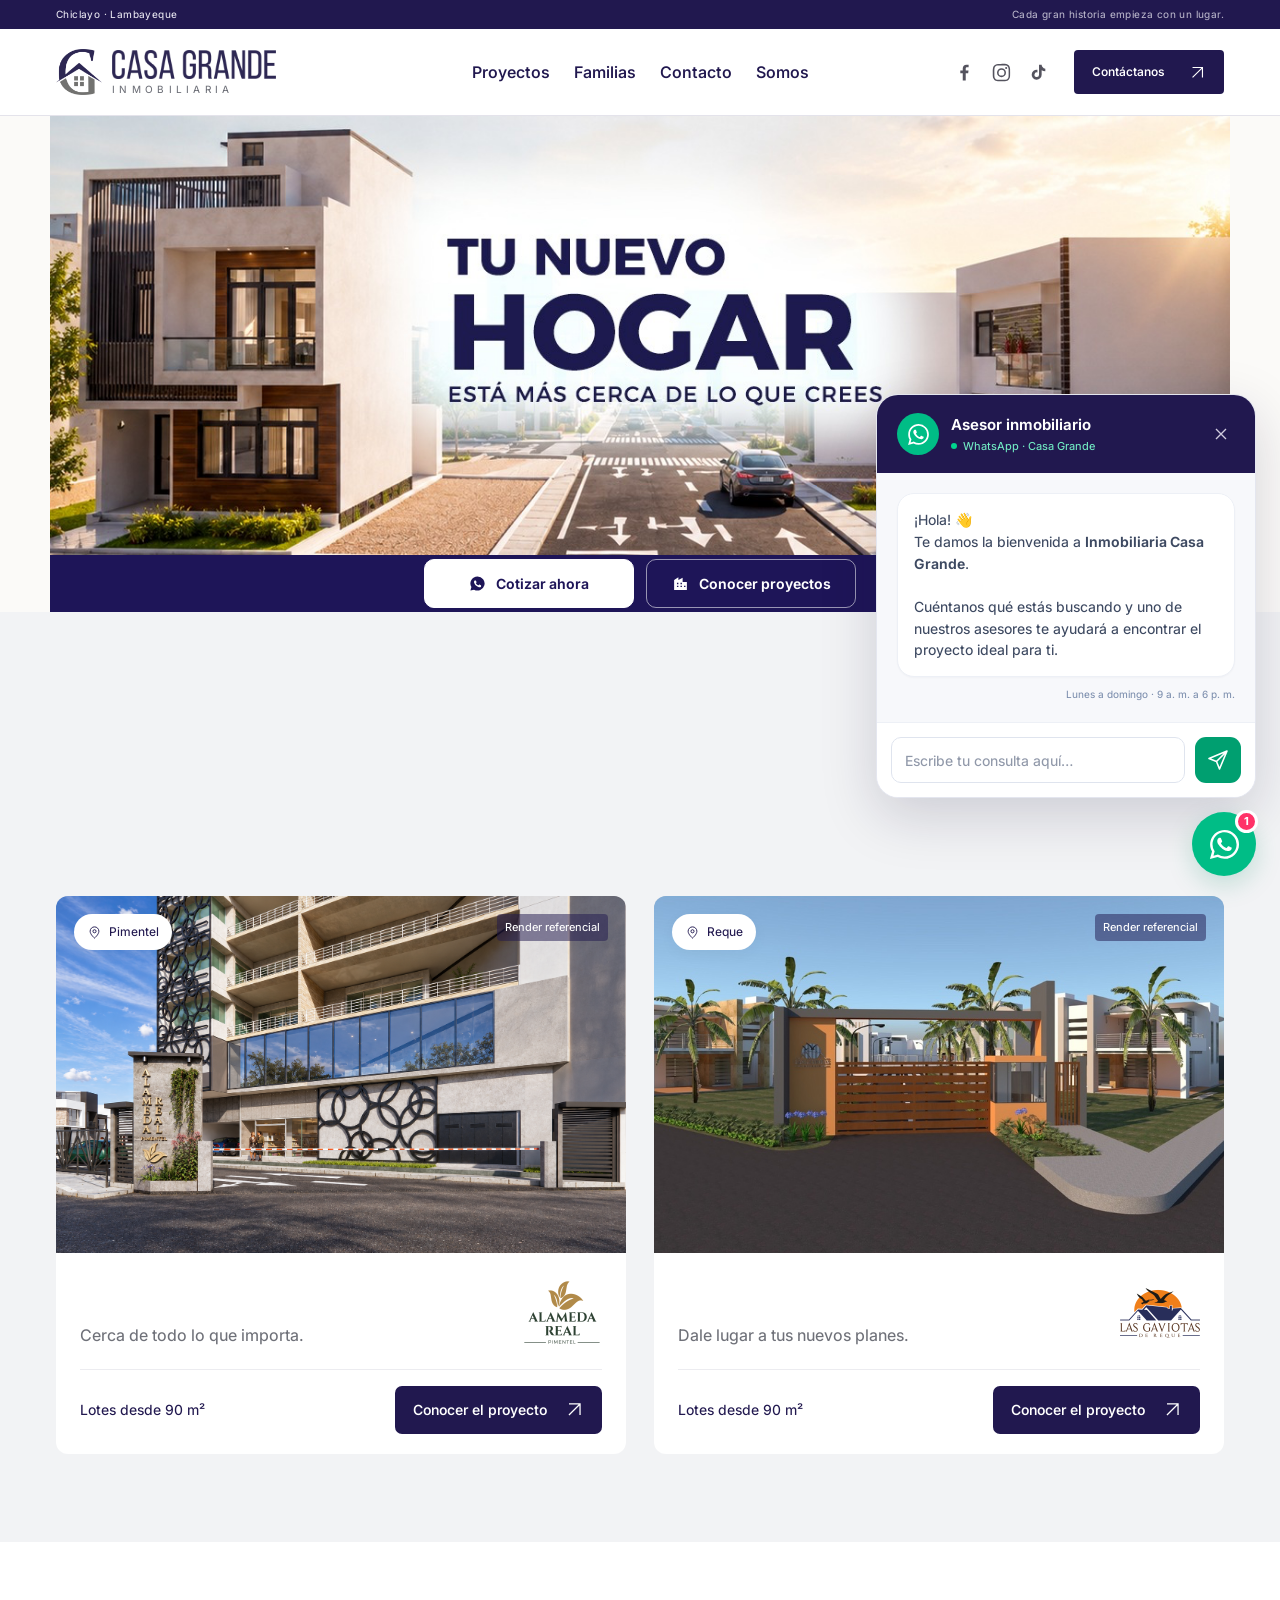
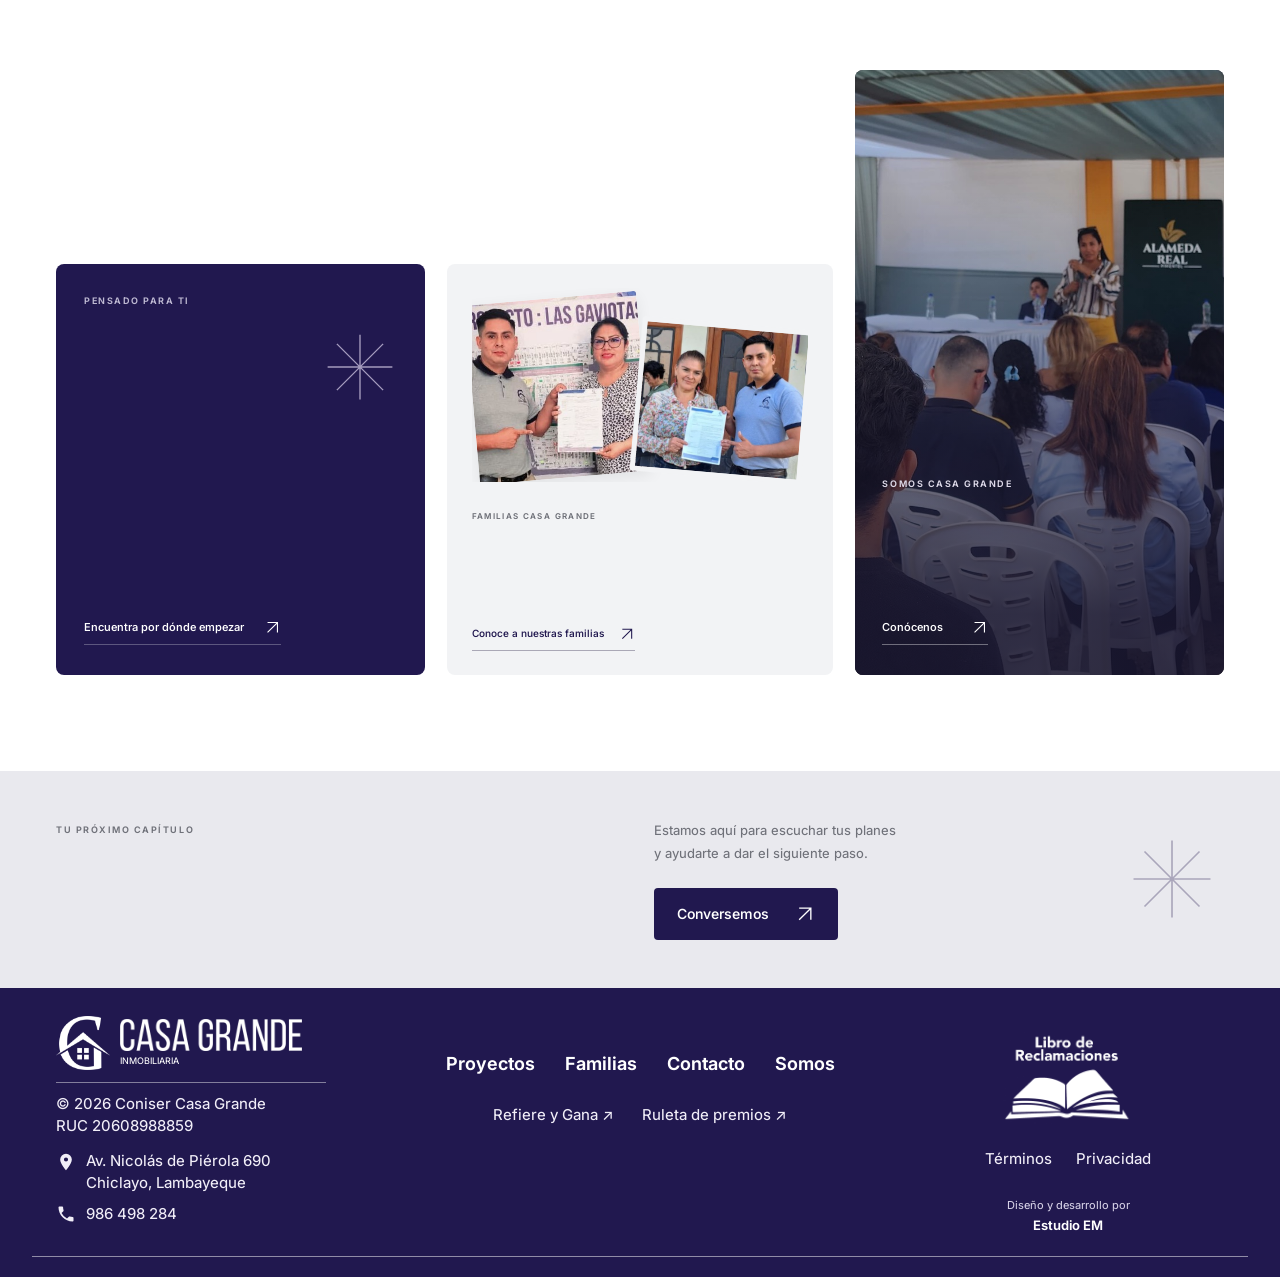
==== commit 1af2fc6b: "Mensaje de WhatsApp: "el proyecto ideal para ti", sin mencionar familia Co-Authored-By: Claude Opus " ====
--- a/index.html
+++ b/index.html
@@ -41,7 +41,7 @@
  <div class="footer-legal"><a class="footer-complaints" href="libro-reclamaciones.html" aria-label="Abrir Libro de Reclamaciones"><img src="img/libro-reclamaciones.png" alt="Libro de Reclamaciones" width="1097" height="800" loading="lazy"></a><div class="footer-legal-links"><a href="terminos.html">Términos</a><a href="politica-privacidad.html">Privacidad</a></div><a class="footer-credit" href="https://www.estudioemperu.com" rel="noreferrer"><span>Diseño y desarrollo por</span><strong>Estudio EM</strong></a></div></div><div class="footer-rule" aria-hidden="true"></div></footer><aside class="wa-chat" data-wa-chat aria-label="Atención por WhatsApp">
  <section class="wa-chat__panel" id="whatsapp-chat" aria-labelledby="whatsapp-chat-title" hidden>
  <header class="wa-chat__header"><span class="wa-chat__avatar"><svg viewBox="0 0 24 24" aria-hidden="true"><path fill="currentColor" d="M12.04 2C6.58 2 2.13 6.45 2.13 11.91c0 1.75.46 3.46 1.32 4.96L2 22l5.25-1.38a9.9 9.9 0 0 0 4.79 1.22h.01c5.46 0 9.91-4.45 9.91-9.91 0-2.65-1.03-5.14-2.9-7.01A9.82 9.82 0 0 0 12.04 2zm0 18.15h-.01a8.2 8.2 0 0 1-4.19-1.15l-.3-.18-3.12.82.83-3.04-.2-.31a8.19 8.19 0 0 1-1.26-4.38c0-4.54 3.7-8.23 8.25-8.23 2.2 0 4.27.86 5.83 2.42a8.18 8.18 0 0 1 2.41 5.82c0 4.54-3.7 8.23-8.24 8.23zm4.52-6.16c-.25-.12-1.47-.72-1.69-.81-.23-.08-.39-.12-.56.13-.16.24-.64.8-.79.97-.14.16-.29.18-.54.06-.25-.12-1.05-.39-1.99-1.23-.74-.66-1.23-1.47-1.38-1.72-.14-.25-.01-.38.11-.5.11-.11.25-.29.37-.43.12-.15.16-.25.25-.41.08-.17.04-.31-.02-.43-.06-.12-.56-1.34-.76-1.84-.2-.48-.4-.42-.56-.43h-.47c-.16 0-.43.06-.65.31-.22.25-.85.83-.85 2.03s.87 2.35.99 2.51c.12.16 1.71 2.61 4.15 3.66.58.25 1.03.4 1.39.51.58.19 1.11.16 1.53.1.47-.07 1.47-.6 1.67-1.18.21-.58.21-1.07.15-1.18-.06-.11-.22-.17-.47-.29z"/></svg></span><div><strong id="whatsapp-chat-title">Asesor inmobiliario</strong><span class="wa-chat__status"><i aria-hidden="true"></i>WhatsApp · Casa Grande</span></div><button class="wa-chat__close" type="button" data-wa-chat-close aria-label="Cerrar cuadro de WhatsApp"><svg viewBox="0 0 24 24" fill="none" aria-hidden="true"><path d="m6 6 12 12M18 6 6 18" stroke="currentColor" stroke-width="1.6"/></svg></button></header>
- <div class="wa-chat__body"><p class="wa-chat__message">¡Hola! 👋<br>Te damos la bienvenida a <strong>Inmobiliaria Casa Grande</strong>.<br><br>Cuéntanos qué estás buscando y uno de nuestros asesores te ayudará a encontrar el proyecto ideal para ti y tu familia.</p><p class="wa-chat__hours">Lunes a domingo · 9 a. m. a 6 p. m.</p></div>
+ <div class="wa-chat__body"><p class="wa-chat__message">¡Hola! 👋<br>Te damos la bienvenida a <strong>Inmobiliaria Casa Grande</strong>.<br><br>Cuéntanos qué estás buscando y uno de nuestros asesores te ayudará a encontrar el proyecto ideal para ti.</p><p class="wa-chat__hours">Lunes a domingo · 9 a. m. a 6 p. m.</p></div>
  <form class="wa-chat__form" data-wa-chat-form><label for="whatsapp-chat-message" class="visually-hidden">Tu consulta para Casa Grande</label><input id="whatsapp-chat-message" name="consulta" type="text" placeholder="Escribe tu consulta aquí…" autocomplete="off" maxlength="1000" required><button class="wa-chat__send" type="submit" aria-label="Continuar en WhatsApp"><svg viewBox="0 0 24 24" fill="none" aria-hidden="true"><path d="m21 3-7.5 18-3-7.5L3 10.5 21 3ZM21 3 10.5 13.5" stroke="currentColor" stroke-width="1.6" stroke-linejoin="round" stroke-linecap="round"/></svg></button></form>
  </section>
  <button class="wa-chat__launcher" type="button" data-wa-chat-toggle aria-label="WhatsApp: 1 mensaje" aria-expanded="false" aria-controls="whatsapp-chat"><svg viewBox="0 0 24 24" aria-hidden="true"><path fill="currentColor" d="M12.04 2C6.58 2 2.13 6.45 2.13 11.91c0 1.75.46 3.46 1.32 4.96L2 22l5.25-1.38a9.9 9.9 0 0 0 4.79 1.22h.01c5.46 0 9.91-4.45 9.91-9.91 0-2.65-1.03-5.14-2.9-7.01A9.82 9.82 0 0 0 12.04 2zm0 18.15h-.01a8.2 8.2 0 0 1-4.19-1.15l-.3-.18-3.12.82.83-3.04-.2-.31a8.19 8.19 0 0 1-1.26-4.38c0-4.54 3.7-8.23 8.25-8.23 2.2 0 4.27.86 5.83 2.42a8.18 8.18 0 0 1 2.41 5.82c0 4.54-3.7 8.23-8.24 8.23zm4.52-6.16c-.25-.12-1.47-.72-1.69-.81-.23-.08-.39-.12-.56.13-.16.24-.64.8-.79.97-.14.16-.29.18-.54.06-.25-.12-1.05-.39-1.99-1.23-.74-.66-1.23-1.47-1.38-1.72-.14-.25-.01-.38.11-.5.11-.11.25-.29.37-.43.12-.15.16-.25.25-.41.08-.17.04-.31-.02-.43-.06-.12-.56-1.34-.76-1.84-.2-.48-.4-.42-.56-.43h-.47c-.16 0-.43.06-.65.31-.22.25-.85.83-.85 2.03s.87 2.35.99 2.51c.12.16 1.71 2.61 4.15 3.66.58.25 1.03.4 1.39.51.58.19 1.11.16 1.53.1.47-.07 1.47-.6 1.67-1.18.21-.58.21-1.07.15-1.18-.06-.11-.22-.17-.47-.29z"/></svg><span class="wa-chat__badge" aria-hidden="true">1</span></button>
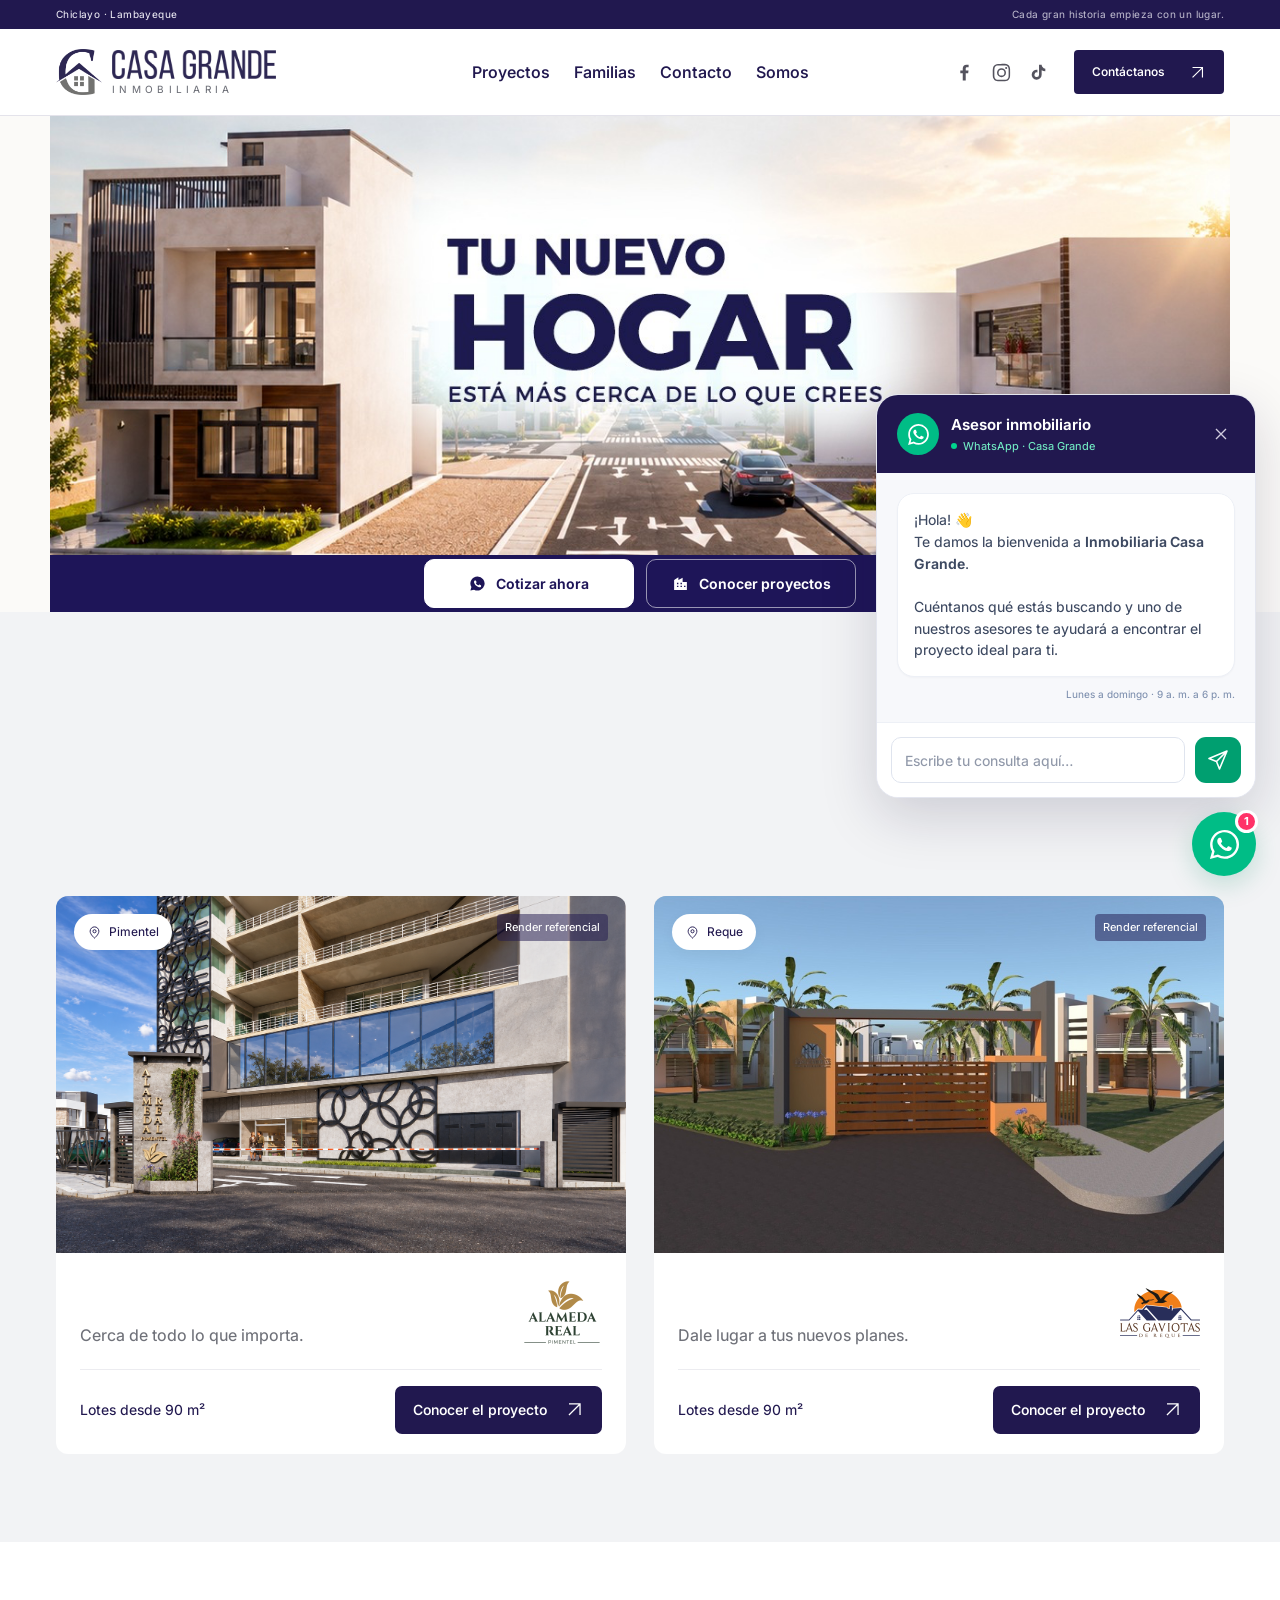
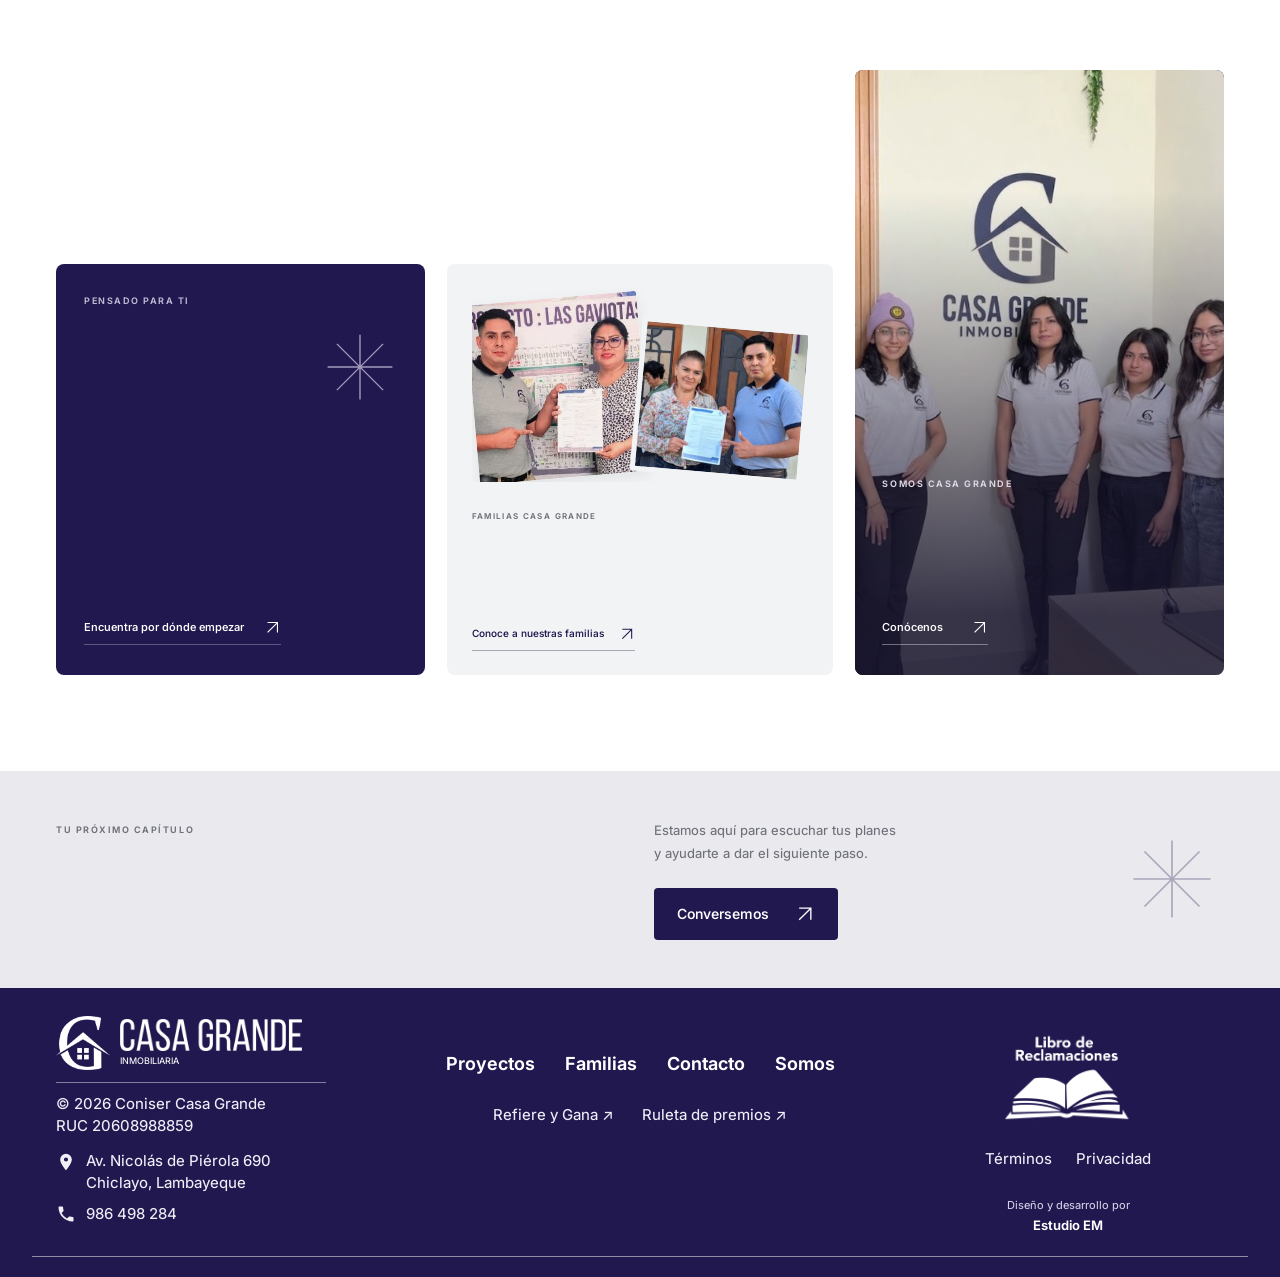
==== commit 70271d14: "Inicio: la tarjeta Somos usa la foto del equipo recortada en vertical Co-Authored-By: Claude Opus 5." ====
--- a/index.html
+++ b/index.html
@@ -1,4 +1,4 @@
-<!doctype html><html lang="es"><head><meta charset="utf-8"><meta name="viewport" content="width=device-width, initial-scale=1"><title>Casa Grande Inmobiliaria</title><meta name="description" content="Proyectos inmobiliarios en Pimentel y Reque. Descubre nuestros proyectos y encuentra el lugar para tu próximo paso."><link rel="canonical" href="https://inmobiliariacasagrande.com/"><meta name="theme-color" content="#21184f"><meta property="og:title" content="Casa Grande Inmobiliaria"><meta property="og:description" content="Proyectos inmobiliarios en Pimentel y Reque. Descubre nuestros proyectos y encuentra el lugar para tu próximo paso."><meta property="og:image" content="https://inmobiliariacasagrande.com/img/logo-casa-grande-compartir-20261015.png"><meta property="og:type" content="website"><meta property="og:url" content="https://inmobiliariacasagrande.com/"><meta name="twitter:card" content="summary"><meta name="twitter:image" content="https://inmobiliariacasagrande.com/img/logo-casa-grande-compartir-20261015.png"><link rel="icon" href="favicon-casa-grande-20261015.svg" type="image/svg+xml"><link rel="apple-touch-icon" href="apple-touch-icon.png"><link rel="preconnect" href="https://fonts.googleapis.com"><link rel="preconnect" href="https://fonts.gstatic.com" crossorigin><link href="https://fonts.googleapis.com/css2?family=Inter:wght@400..750&family=Manrope:wght@300..800&display=swap" rel="stylesheet"><link rel="stylesheet" href="redesign.css?v=20261104-banda-alameda-v1"><noscript><style>.site-loader{display:none!important}</style></noscript><link rel="preload" as="image" href="img/portada-tu-nuevo-hogar.png"><script defer src="redesign.js?v=20261104-banda-alameda-v1"></script></head><body data-page="index"><div class="site-loader" id="site-loader" role="status" aria-label="Cargando Casa Grande Inmobiliaria">
+<!doctype html><html lang="es"><head><meta charset="utf-8"><meta name="viewport" content="width=device-width, initial-scale=1"><title>Casa Grande Inmobiliaria</title><meta name="description" content="Proyectos inmobiliarios en Pimentel y Reque. Descubre nuestros proyectos y encuentra el lugar para tu próximo paso."><link rel="canonical" href="https://inmobiliariacasagrande.com/"><meta name="theme-color" content="#21184f"><meta property="og:title" content="Casa Grande Inmobiliaria"><meta property="og:description" content="Proyectos inmobiliarios en Pimentel y Reque. Descubre nuestros proyectos y encuentra el lugar para tu próximo paso."><meta property="og:image" content="https://inmobiliariacasagrande.com/img/logo-casa-grande-compartir-20261015.png"><meta property="og:type" content="website"><meta property="og:url" content="https://inmobiliariacasagrande.com/"><meta name="twitter:card" content="summary"><meta name="twitter:image" content="https://inmobiliariacasagrande.com/img/logo-casa-grande-compartir-20261015.png"><link rel="icon" href="favicon-casa-grande-20261015.svg" type="image/svg+xml"><link rel="apple-touch-icon" href="apple-touch-icon.png"><link rel="preconnect" href="https://fonts.googleapis.com"><link rel="preconnect" href="https://fonts.gstatic.com" crossorigin><link href="https://fonts.googleapis.com/css2?family=Inter:wght@400..750&family=Manrope:wght@300..800&display=swap" rel="stylesheet"><link rel="stylesheet" href="redesign.css?v=20261105-panel"><noscript><style>.site-loader{display:none!important}</style></noscript><link rel="preload" as="image" href="img/portada-tu-nuevo-hogar.png"><script defer src="redesign.js?v=20261105-panel"></script></head><body data-page="index"><div class="site-loader" id="site-loader" role="status" aria-label="Cargando Casa Grande Inmobiliaria">
  <div class="loader__box" aria-hidden="true"><div class="carga">
   <svg class="carga__svg" viewBox="0 0 620 622" aria-hidden="true">
    <defs>
@@ -13,7 +13,7 @@
   </svg>
   <div class="carga__nombre"><img src="img/logo-texto.png" alt="" width="900" height="159"><span class="carga__inmobiliaria">INMOBILIARIA</span></div>
  </div><div class="loader__bar"><span></span></div></div></div><a class="skip-link" href="#contenido">Saltar al contenido</a>
- <div class="topline"><div class="shell"><span>Chiclayo · Lambayeque</span><span class="topline-message">Cada gran historia empieza con un lugar.</span></div></div>
+ <div class="topline"><div class="shell"><span>Chiclayo · Lambayeque</span><span class="topline-message" data-cms="g-franja-1">Cada gran historia empieza con un lugar.</span></div></div>
  <header class="site-header"><div class="shell header-inner"><a class="brand-link" href="index.html" aria-label="Casa Grande Inmobiliaria · Inicio"><span class="brand"><img class="brand-symbol" src="img/logo-marca.png" alt="" width="340" height="341"><span class="brand-name"><img src="img/logo-texto.png" alt="Casa Grande" width="900" height="159"><span>INMOBILIARIA</span></span></span></a>
  <nav id="main-nav" class="main-nav" aria-label="Navegación principal"><a href="proyectos.html">Proyectos</a><a href="familias.html">Familias</a><a href="contacto.html">Contacto</a><a href="somos.html">Somos</a></nav>
  <div class="header-socials" aria-label="Redes sociales"><a href="https://www.facebook.com/casagrandesac.inmobiliaria" target="_blank" rel="noopener" aria-label="Facebook"><svg viewBox="0 0 24 24" aria-hidden="true"><path d="M13.4 21v-8.2h2.8l.4-3.2h-3.2V7.5c0-.9.3-1.6 1.6-1.6h1.7V3.1c-.3 0-1.3-.1-2.5-.1-2.5 0-4.2 1.5-4.2 4.3v2.4H7.2v3.2h2.8V21h3.4z"/></svg></a><a href="https://www.instagram.com/casagrande_inmobiliaria" target="_blank" rel="noopener" aria-label="Instagram"><svg viewBox="0 0 24 24" aria-hidden="true"><path d="M12 2.2c-2.7 0-3 0-4 .06-1.1.05-1.8.22-2.4.47-.7.26-1.2.6-1.8 1.2-.6.6-.94 1.1-1.2 1.8-.25.6-.42 1.3-.47 2.4C2 9.1 2 9.4 2 12s0 2.9.06 4c.05 1.1.22 1.8.47 2.4.26.7.6 1.2 1.2 1.8.6.6 1.1.94 1.8 1.2.6.25 1.3.42 2.4.47 1.1.06 1.4.06 4 .06s2.9 0 4-.06c1.1-.05 1.8-.22 2.4-.47.7-.26 1.2-.6 1.8-1.2.6-.6.94-1.1 1.2-1.8.25-.6.42-1.3.47-2.4.06-1.1.06-1.4.06-4s0-2.9-.06-4c-.05-1.1-.22-1.8-.47-2.4a4.9 4.9 0 0 0-1.2-1.8 4.9 4.9 0 0 0-1.8-1.2c-.6-.25-1.3-.42-2.4-.47-1.1-.06-1.4-.06-4-.06zm0 1.8c2.7 0 3 0 4 .06 1 .04 1.5.2 1.9.34.5.18.8.4 1.1.75.35.35.57.65.75 1.1.15.4.3.9.34 1.9.06 1 .06 1.3.06 4s0 3-.06 4c-.04 1-.2 1.5-.34 1.9-.18.5-.4.8-.75 1.1-.35.35-.65.57-1.1.75-.4.15-.9.3-1.9.34-1 .06-1.3.06-4 .06s-3 0-4-.06c-1-.04-1.5-.2-1.9-.34-.5-.18-.8-.4-1.1-.75a3 3 0 0 1-.75-1.1c-.15-.4-.3-.9-.34-1.9-.06-1-.06-1.3-.06-4s0-3 .06-4c.04-1 .2-1.5.34-1.9.18-.5.4-.8.75-1.1.35-.35.65-.57 1.1-.75.4-.15.9-.3 1.9-.34 1-.06 1.3-.06 4-.06zm0 3.06a5.14 5.14 0 1 0 0 10.28 5.14 5.14 0 0 0 0-10.28zm0 8.48a3.34 3.34 0 1 1 0-6.68 3.34 3.34 0 0 1 0 6.68zm6.54-8.68a1.2 1.2 0 1 1-2.4 0 1.2 1.2 0 0 1 2.4 0z"/></svg></a><a href="https://www.tiktok.com/@casa.grande.inmob" target="_blank" rel="noopener" aria-label="TikTok"><svg viewBox="0 0 24 24" aria-hidden="true"><path d="M16.6 5.8a4.3 4.3 0 0 1-1-2.8h-3v11.5a2.6 2.6 0 1 1-1.8-2.5V8.9a5.7 5.7 0 1 0 4.8 5.6V9.4a7.3 7.3 0 0 0 4.2 1.3V7.7a4.3 4.3 0 0 1-3.2-1.9z"/></svg></a></div>
@@ -24,7 +24,7 @@
        Refiere y Gana) salen aparte, en la ventana del inicio. -->
   <div class="hero__foto hero__foto--una">
     <img src="img/portada-tu-nuevo-hogar.png" width="1280" height="476" fetchpriority="high"
-         alt="Tu nuevo hogar está más cerca de lo que crees — Casa Grande Inmobiliaria" />
+         alt="Tu nuevo hogar está más cerca de lo que crees — Casa Grande Inmobiliaria"  data-cms-img="img-index-1"/>
   </div>
 
   <div class="hero__cta hero__cta--brand hero__cta--strip">
@@ -35,9 +35,9 @@
       <svg class="btn__ico" viewBox="0 0 24 24" aria-hidden="true"><path d="M3 21V7l6-4v4l6-3v6h6v11zm4-4h2v-2H7zm0-4h2v-2H7zm5 4h2v-2h-2zm0-4h2v-2h-2zm5 4h2v-2h-2z"/></svg>
       Conocer proyectos</span></a>
   </div>
-</div><div class="hero-mobile"><div class="hero-mobile-copy"><span class="eyebrow">UN LUGAR PARA TUS PLANES</span><h1><span>Tu nuevo hogar.</span><span>Más cerca de lo que crees.</span></h1><p>Descubre nuestros proyectos en Pimentel y Reque.</p></div><figure class="hero-mobile-visual"><img src="img/gaviotas-recorrido-01-realista-20261021.png" alt="Visualización de una calle de Las Gaviotas de Reque" width="2514" height="1408" fetchpriority="high"><figcaption>Las Gaviotas de Reque <span>Render referencial</span></figcaption></figure><div class="hero-mobile-actions"><button class="button button-blue" type="button" data-contact>Cotizar ahora <svg viewBox="0 0 24 24" fill="none" aria-hidden="true"><path d="M5 19 19 5M5 5h14v14" stroke="currentColor" stroke-width="1.6"/></svg></button><a class="button hero-mobile-secondary" href="#proyectos">Ver proyectos <svg viewBox="0 0 24 24" fill="none" aria-hidden="true"><path d="M5 19 19 5M5 5h14v14" stroke="currentColor" stroke-width="1.6"/></svg></a></div></div></section>
-<section class="section section-tint home-projects" id="proyectos"><div class="shell"><header class="section-heading"><div><span class="eyebrow" data-reveal>NUESTROS PROYECTOS</span><h2 data-reveal>Dos lugares.<br>Muchas posibilidades.</h2></div><div data-reveal><a class="text-link" href="proyectos.html">Ver proyectos <svg viewBox="0 0 24 24" fill="none" aria-hidden="true"><path d="M5 19 19 5M5 5h14v14" stroke="currentColor" stroke-width="1.6"/></svg></a></div></header><div class="project-cards"><article class="project-card" data-reveal><a href="alameda-real.html" class="project-card-link"><div class="project-card-image project-image--alameda"><img src="img/alameda-real-portada-20261015.png" alt="Render referencial de Alameda Real" loading="lazy" width="1672" height="941"><span class="location-label"><svg viewBox="0 0 24 24" fill="none" aria-hidden="true"><path d="M19 10c0 5-7 11-7 11S5 15 5 10a7 7 0 1 1 14 0Z" stroke="currentColor" stroke-width="1.5"/><circle cx="12" cy="10" r="2.5" stroke="currentColor" stroke-width="1.5"/></svg>Pimentel</span><span class="image-note">Render referencial</span></div><div class="project-card-copy"><div><h3>Alameda Real</h3><p>Cerca de todo lo que importa.</p></div><img class="project-logo" src="img/logo-alameda.png" alt="Logotipo de Alameda Real" loading="lazy"></div><div class="project-card-foot"><span>Lotes desde 90 m²</span><span class="project-card-cta">Conocer el proyecto <svg viewBox="0 0 24 24" fill="none" aria-hidden="true"><path d="M5 19 19 5M5 5h14v14" stroke="currentColor" stroke-width="1.6"/></svg></span></div></a></article><article class="project-card" data-reveal><a href="las-gaviotas-de-reque.html" class="project-card-link"><div class="project-card-image project-image--gaviotas"><img src="img/gaviotas-render-portada.jpg" alt="Render referencial de Las Gaviotas de Reque" loading="lazy" width="1672" height="941"><span class="location-label"><svg viewBox="0 0 24 24" fill="none" aria-hidden="true"><path d="M19 10c0 5-7 11-7 11S5 15 5 10a7 7 0 1 1 14 0Z" stroke="currentColor" stroke-width="1.5"/><circle cx="12" cy="10" r="2.5" stroke="currentColor" stroke-width="1.5"/></svg>Reque</span><span class="image-note">Render referencial</span></div><div class="project-card-copy"><div><h3>Las Gaviotas de Reque</h3><p>Dale lugar a tus nuevos planes.</p></div><img class="project-logo" src="img/logo-gaviotas.png" alt="Logotipo de Las Gaviotas de Reque" loading="lazy"></div><div class="project-card-foot"><span>Lotes desde 90 m²</span><span class="project-card-cta">Conocer el proyecto <svg viewBox="0 0 24 24" fill="none" aria-hidden="true"><path d="M5 19 19 5M5 5h14v14" stroke="currentColor" stroke-width="1.6"/></svg></span></div></a></article></div></div></section>
-<section class="section home-experience"><div class="shell"><header class="section-heading"><div><span class="eyebrow" data-reveal>EL VALOR DE ESTAR CERCA</span><h2 data-reveal>Un proyecto es un lugar.<br>La confianza, las personas.</h2><p data-reveal>Queremos que cada decisión se sienta más clara y cada paso, más cercano.</p></div></header><div class="experience-grid"><article class="experience-guide" data-reveal><span class="eyebrow">PENSADO PARA TI</span><svg viewBox="0 0 80 80" fill="none" aria-hidden="true"><path d="M40 5v70M5 40h70M15 15l50 50M15 65l50-50" stroke="currentColor" stroke-width="1.5"/></svg><h3>Tu idea.<br>Tu espacio.<br>Tu próximo paso.</h3><button class="text-link" data-open-finder>Encuentra por dónde empezar <svg viewBox="0 0 24 24" fill="none" aria-hidden="true"><path d="M5 19 19 5M5 5h14v14" stroke="currentColor" stroke-width="1.6"/></svg></button></article><a class="experience-family" href="familias.html" data-reveal><div class="family-collage"><img src="img/familia-07.jpg" alt="Una familia recibiendo su documentación" loading="lazy"><img src="img/familia-01.jpg" alt="Una clienta de Casa Grande" loading="lazy"></div><span class="eyebrow">FAMILIAS CASA GRANDE</span><h3>Detrás de cada decisión,<br>una nueva historia.</h3><span class="text-link">Conoce a nuestras familias <svg viewBox="0 0 24 24" fill="none" aria-hidden="true"><path d="M5 19 19 5M5 5h14v14" stroke="currentColor" stroke-width="1.6"/></svg></span></a><a class="experience-about" href="somos.html" data-reveal><img src="img/presentacion-alameda.jpg" alt="Presentación del proyecto Alameda Real" loading="lazy"><div><span class="eyebrow">SOMOS CASA GRANDE</span><h3>Un equipo<br>cerca de ti.</h3><span class="text-link">Conócenos <svg viewBox="0 0 24 24" fill="none" aria-hidden="true"><path d="M5 19 19 5M5 5h14v14" stroke="currentColor" stroke-width="1.6"/></svg></span></div></a></div></div></section><section class="cta-section"><div class="shell cta-inner" data-reveal><div><span class="eyebrow">TU PRÓXIMO CAPÍTULO</span><h2>Todo empieza<br>con una conversación.</h2></div><div><p>Estamos aquí para escuchar tus planes<br>y ayudarte a dar el siguiente paso.</p><button class="button button-blue" data-contact>Conversemos <svg viewBox="0 0 24 24" fill="none" aria-hidden="true"><path d="M5 19 19 5M5 5h14v14" stroke="currentColor" stroke-width="1.6"/></svg></button></div><svg viewBox="0 0 80 80" fill="none" aria-hidden="true"><path d="M40 5v70M5 40h70M15 15l50 50M15 65l50-50" stroke="currentColor" stroke-width="1.5"/></svg></div></section></main><footer class="site-footer"><div class="shell footer-top"><div class="footer-brand"><a class="footer-brand-link" href="index.html" aria-label="Casa Grande · Inicio"><span class="brand"><img class="brand-symbol" src="img/logo-marca-claro.png" alt="" width="340" height="341"><span class="brand-name"><img src="img/logo-texto-claro.png" alt="Casa Grande" width="900" height="159"><span>INMOBILIARIA</span></span></span></a><span class="footer-copyright">© 2026 Coniser Casa Grande<span class="footer-ruc">RUC 20608988859</span></span><div class="footer-contact"><p class="footer-address"><svg viewBox="0 0 24 24" aria-hidden="true"><path fill="currentColor" fill-rule="evenodd" d="M12 2a7 7 0 0 0-7 7c0 5.25 7 13 7 13s7-7.75 7-13a7 7 0 0 0-7-7Zm0 4.5a2.5 2.5 0 1 1 0 5 2.5 2.5 0 0 1 0-5Z"/></svg><span>Av. Nicolás de Piérola 690<br>Chiclayo, Lambayeque</span></p><a class="footer-phone" href="tel:+51986498284"><svg viewBox="0 0 24 24" aria-hidden="true"><path fill="currentColor" d="M6.62 10.79a15.05 15.05 0 0 0 6.59 6.59l2.2-2.2c.27-.27.67-.36 1.02-.24 1.12.37 2.33.57 3.57.57.55 0 1 .45 1 1V20c0 .55-.45 1-1 1C10.61 21 3 13.39 3 4c0-.55.45-1 1-1h3.5c.55 0 1 .45 1 1 0 1.25.2 2.45.57 3.57.11.35.03.74-.25 1.02l-2.2 2.2Z"/></svg><span>986 498 284</span></a></div></div><div class="footer-navigation"><div class="footer-links"><a href="proyectos.html">Proyectos</a><a href="familias.html">Familias</a><a href="contacto.html">Contacto</a><a href="somos.html">Somos</a></div><div class="footer-promotions"><a class="footer-secondary" href="refiere.html">Refiere y Gana ↗</a><a class="footer-secondary" href="ruleta.html">Ruleta de premios ↗</a></div></div>
+</div><div class="hero-mobile"><div class="hero-mobile-copy"><span class="eyebrow" data-cms="index-1">UN LUGAR PARA TUS PLANES</span><h1 data-cms="index-2"><span>Tu nuevo hogar.</span><span>Más cerca de lo que crees.</span></h1><p data-cms="index-3">Descubre nuestros proyectos en Pimentel y Reque.</p></div><figure class="hero-mobile-visual"><img src="img/gaviotas-recorrido-01-realista-20261021.png" alt="Visualización de una calle de Las Gaviotas de Reque" width="2514" height="1408" fetchpriority="high" data-cms-img="img-index-2"><figcaption data-cms="index-4">Las Gaviotas de Reque <span>Render referencial</span></figcaption></figure><div class="hero-mobile-actions"><button class="button button-blue" type="button" data-contact>Cotizar ahora <svg viewBox="0 0 24 24" fill="none" aria-hidden="true"><path d="M5 19 19 5M5 5h14v14" stroke="currentColor" stroke-width="1.6"/></svg></button><a class="button hero-mobile-secondary" href="#proyectos">Ver proyectos <svg viewBox="0 0 24 24" fill="none" aria-hidden="true"><path d="M5 19 19 5M5 5h14v14" stroke="currentColor" stroke-width="1.6"/></svg></a></div></div></section>
+<section class="section section-tint home-projects" id="proyectos"><div class="shell"><header class="section-heading"><div><span class="eyebrow" data-reveal data-cms="index-5">NUESTROS PROYECTOS</span><h2 data-reveal data-cms="index-6">Lugares que crecen.<br>Inversiones que rinden.</h2></div><div data-reveal><a class="text-link" href="proyectos.html">Ver proyectos <svg viewBox="0 0 24 24" fill="none" aria-hidden="true"><path d="M5 19 19 5M5 5h14v14" stroke="currentColor" stroke-width="1.6"/></svg></a></div></header><div class="project-cards"><article class="project-card" data-reveal><a href="alameda-real.html" class="project-card-link"><div class="project-card-image project-image--alameda"><img src="img/alameda-real-portada-20261015.png" alt="Render referencial de Alameda Real" loading="lazy" width="1672" height="941"><span class="location-label"><svg viewBox="0 0 24 24" fill="none" aria-hidden="true"><path d="M19 10c0 5-7 11-7 11S5 15 5 10a7 7 0 1 1 14 0Z" stroke="currentColor" stroke-width="1.5"/><circle cx="12" cy="10" r="2.5" stroke="currentColor" stroke-width="1.5"/></svg>Pimentel</span><span class="image-note">Render referencial</span></div><div class="project-card-copy"><div><h3>Alameda Real</h3><p>Cerca de todo lo que importa.</p></div><img class="project-logo" src="img/logo-alameda.png" alt="Logotipo de Alameda Real" loading="lazy"></div><div class="project-card-foot"><span>Lotes desde 90 m²</span><span class="project-card-cta">Conocer el proyecto <svg viewBox="0 0 24 24" fill="none" aria-hidden="true"><path d="M5 19 19 5M5 5h14v14" stroke="currentColor" stroke-width="1.6"/></svg></span></div></a></article><article class="project-card" data-reveal><a href="las-gaviotas-de-reque.html" class="project-card-link"><div class="project-card-image project-image--gaviotas"><img src="img/gaviotas-render-portada.jpg" alt="Render referencial de Las Gaviotas de Reque" loading="lazy" width="1672" height="941"><span class="location-label"><svg viewBox="0 0 24 24" fill="none" aria-hidden="true"><path d="M19 10c0 5-7 11-7 11S5 15 5 10a7 7 0 1 1 14 0Z" stroke="currentColor" stroke-width="1.5"/><circle cx="12" cy="10" r="2.5" stroke="currentColor" stroke-width="1.5"/></svg>Reque</span><span class="image-note">Render referencial</span></div><div class="project-card-copy"><div><h3>Las Gaviotas de Reque</h3><p>Dale lugar a tus nuevos planes.</p></div><img class="project-logo" src="img/logo-gaviotas.png" alt="Logotipo de Las Gaviotas de Reque" loading="lazy"></div><div class="project-card-foot"><span>Lotes desde 90 m²</span><span class="project-card-cta">Conocer el proyecto <svg viewBox="0 0 24 24" fill="none" aria-hidden="true"><path d="M5 19 19 5M5 5h14v14" stroke="currentColor" stroke-width="1.6"/></svg></span></div></a></article></div></div></section>
+<section class="section home-experience"><div class="shell"><header class="section-heading"><div><span class="eyebrow" data-reveal data-cms="index-7">EL VALOR DE ESTAR CERCA</span><h2 data-reveal data-cms="index-8">Un proyecto es un lugar.<br>La confianza, las personas.</h2><p data-reveal data-cms="index-9">Queremos que cada decisión se sienta más clara y cada paso, más cercano.</p></div></header><div class="experience-grid"><article class="experience-guide" data-reveal><span class="eyebrow" data-cms="index-10">PENSADO PARA TI</span><svg viewBox="0 0 80 80" fill="none" aria-hidden="true"><path d="M40 5v70M5 40h70M15 15l50 50M15 65l50-50" stroke="currentColor" stroke-width="1.5"/></svg><h3 data-cms="index-11">Tu idea.<br>Tu espacio.<br>Tu próximo paso.</h3><button class="text-link" data-open-finder>Encuentra por dónde empezar <svg viewBox="0 0 24 24" fill="none" aria-hidden="true"><path d="M5 19 19 5M5 5h14v14" stroke="currentColor" stroke-width="1.6"/></svg></button></article><a class="experience-family" href="familias.html" data-reveal><div class="family-collage"><img src="img/familia-07.jpg" alt="Una familia recibiendo su documentación" loading="lazy" data-cms-img="img-index-3"><img src="img/familia-01.jpg" alt="Una clienta de Casa Grande" loading="lazy" data-cms-img="img-index-4"></div><span class="eyebrow" data-cms="index-12">FAMILIAS CASA GRANDE</span><h3 data-cms="index-13">Detrás de cada decisión,<br>una nueva historia.</h3><span class="text-link">Conoce a nuestras familias <svg viewBox="0 0 24 24" fill="none" aria-hidden="true"><path d="M5 19 19 5M5 5h14v14" stroke="currentColor" stroke-width="1.6"/></svg></span></a><a class="experience-about" href="somos.html" data-reveal><img src="img/equipo-casa-grande-inicio-20261105.jpg" alt="Equipo de Casa Grande Inmobiliaria en sus oficinas" width="964" height="1536" loading="lazy" data-cms-img="img-index-5"><div><span class="eyebrow" data-cms="index-14">SOMOS CASA GRANDE</span><h3 data-cms="index-15">Un equipo<br>cerca de ti.</h3><span class="text-link">Conócenos <svg viewBox="0 0 24 24" fill="none" aria-hidden="true"><path d="M5 19 19 5M5 5h14v14" stroke="currentColor" stroke-width="1.6"/></svg></span></div></a></div></div></section><section class="cta-section"><div class="shell cta-inner" data-reveal><div><span class="eyebrow" data-cms="g-cierre-1">TU PRÓXIMO CAPÍTULO</span><h2 data-cms="g-cierre-2">Todo empieza<br>con una conversación.</h2></div><div><p data-cms="g-cierre-3">Estamos aquí para escuchar tus planes<br>y ayudarte a dar el siguiente paso.</p><button class="button button-blue" data-contact>Conversemos <svg viewBox="0 0 24 24" fill="none" aria-hidden="true"><path d="M5 19 19 5M5 5h14v14" stroke="currentColor" stroke-width="1.6"/></svg></button></div><svg viewBox="0 0 80 80" fill="none" aria-hidden="true"><path d="M40 5v70M5 40h70M15 15l50 50M15 65l50-50" stroke="currentColor" stroke-width="1.5"/></svg></div></section></main><footer class="site-footer"><div class="shell footer-top"><div class="footer-brand"><a class="footer-brand-link" href="index.html" aria-label="Casa Grande · Inicio"><span class="brand"><img class="brand-symbol" src="img/logo-marca-claro.png" alt="" width="340" height="341"><span class="brand-name"><img src="img/logo-texto-claro.png" alt="Casa Grande" width="900" height="159"><span>INMOBILIARIA</span></span></span></a><span class="footer-copyright">© 2026 Coniser Casa Grande<span class="footer-ruc">RUC 20608988859</span></span><div class="footer-contact"><p class="footer-address"><svg viewBox="0 0 24 24" aria-hidden="true"><path fill="currentColor" fill-rule="evenodd" d="M12 2a7 7 0 0 0-7 7c0 5.25 7 13 7 13s7-7.75 7-13a7 7 0 0 0-7-7Zm0 4.5a2.5 2.5 0 1 1 0 5 2.5 2.5 0 0 1 0-5Z"/></svg><span>Av. Nicolás de Piérola 690<br>Chiclayo, Lambayeque</span></p><a class="footer-phone" href="tel:+51986498284"><svg viewBox="0 0 24 24" aria-hidden="true"><path fill="currentColor" d="M6.62 10.79a15.05 15.05 0 0 0 6.59 6.59l2.2-2.2c.27-.27.67-.36 1.02-.24 1.12.37 2.33.57 3.57.57.55 0 1 .45 1 1V20c0 .55-.45 1-1 1C10.61 21 3 13.39 3 4c0-.55.45-1 1-1h3.5c.55 0 1 .45 1 1 0 1.25.2 2.45.57 3.57.11.35.03.74-.25 1.02l-2.2 2.2Z"/></svg><span>986 498 284</span></a></div></div><div class="footer-navigation"><div class="footer-links"><a href="proyectos.html">Proyectos</a><a href="familias.html">Familias</a><a href="contacto.html">Contacto</a><a href="somos.html">Somos</a></div><div class="footer-promotions"><a class="footer-secondary" href="refiere.html">Refiere y Gana ↗</a><a class="footer-secondary" href="ruleta.html">Ruleta de premios ↗</a></div></div>
  <div class="footer-legal"><a class="footer-complaints" href="libro-reclamaciones.html" aria-label="Abrir Libro de Reclamaciones"><img src="img/libro-reclamaciones.png" alt="Libro de Reclamaciones" width="1097" height="800" loading="lazy"></a><div class="footer-legal-links"><a href="terminos.html">Términos</a><a href="politica-privacidad.html">Privacidad</a></div><a class="footer-credit" href="https://www.estudioemperu.com" rel="noreferrer"><span>Diseño y desarrollo por</span><strong>Estudio EM</strong></a></div></div><div class="footer-rule" aria-hidden="true"></div></footer><aside class="wa-chat" data-wa-chat aria-label="Atención por WhatsApp">
  <section class="wa-chat__panel" id="whatsapp-chat" aria-labelledby="whatsapp-chat-title" hidden>
  <header class="wa-chat__header"><span class="wa-chat__avatar"><svg viewBox="0 0 24 24" aria-hidden="true"><path fill="currentColor" d="M12.04 2C6.58 2 2.13 6.45 2.13 11.91c0 1.75.46 3.46 1.32 4.96L2 22l5.25-1.38a9.9 9.9 0 0 0 4.79 1.22h.01c5.46 0 9.91-4.45 9.91-9.91 0-2.65-1.03-5.14-2.9-7.01A9.82 9.82 0 0 0 12.04 2zm0 18.15h-.01a8.2 8.2 0 0 1-4.19-1.15l-.3-.18-3.12.82.83-3.04-.2-.31a8.19 8.19 0 0 1-1.26-4.38c0-4.54 3.7-8.23 8.25-8.23 2.2 0 4.27.86 5.83 2.42a8.18 8.18 0 0 1 2.41 5.82c0 4.54-3.7 8.23-8.24 8.23zm4.52-6.16c-.25-.12-1.47-.72-1.69-.81-.23-.08-.39-.12-.56.13-.16.24-.64.8-.79.97-.14.16-.29.18-.54.06-.25-.12-1.05-.39-1.99-1.23-.74-.66-1.23-1.47-1.38-1.72-.14-.25-.01-.38.11-.5.11-.11.25-.29.37-.43.12-.15.16-.25.25-.41.08-.17.04-.31-.02-.43-.06-.12-.56-1.34-.76-1.84-.2-.48-.4-.42-.56-.43h-.47c-.16 0-.43.06-.65.31-.22.25-.85.83-.85 2.03s.87 2.35.99 2.51c.12.16 1.71 2.61 4.15 3.66.58.25 1.03.4 1.39.51.58.19 1.11.16 1.53.1.47-.07 1.47-.6 1.67-1.18.21-.58.21-1.07.15-1.18-.06-.11-.22-.17-.47-.29z"/></svg></span><div><strong id="whatsapp-chat-title">Asesor inmobiliario</strong><span class="wa-chat__status"><i aria-hidden="true"></i>WhatsApp · Casa Grande</span></div><button class="wa-chat__close" type="button" data-wa-chat-close aria-label="Cerrar cuadro de WhatsApp"><svg viewBox="0 0 24 24" fill="none" aria-hidden="true"><path d="m6 6 12 12M18 6 6 18" stroke="currentColor" stroke-width="1.6"/></svg></button></header>
@@ -45,7 +45,7 @@
  <form class="wa-chat__form" data-wa-chat-form><label for="whatsapp-chat-message" class="visually-hidden">Tu consulta para Casa Grande</label><input id="whatsapp-chat-message" name="consulta" type="text" placeholder="Escribe tu consulta aquí…" autocomplete="off" maxlength="1000" required><button class="wa-chat__send" type="submit" aria-label="Continuar en WhatsApp"><svg viewBox="0 0 24 24" fill="none" aria-hidden="true"><path d="m21 3-7.5 18-3-7.5L3 10.5 21 3ZM21 3 10.5 13.5" stroke="currentColor" stroke-width="1.6" stroke-linejoin="round" stroke-linecap="round"/></svg></button></form>
  </section>
  <button class="wa-chat__launcher" type="button" data-wa-chat-toggle aria-label="WhatsApp: 1 mensaje" aria-expanded="false" aria-controls="whatsapp-chat"><svg viewBox="0 0 24 24" aria-hidden="true"><path fill="currentColor" d="M12.04 2C6.58 2 2.13 6.45 2.13 11.91c0 1.75.46 3.46 1.32 4.96L2 22l5.25-1.38a9.9 9.9 0 0 0 4.79 1.22h.01c5.46 0 9.91-4.45 9.91-9.91 0-2.65-1.03-5.14-2.9-7.01A9.82 9.82 0 0 0 12.04 2zm0 18.15h-.01a8.2 8.2 0 0 1-4.19-1.15l-.3-.18-3.12.82.83-3.04-.2-.31a8.19 8.19 0 0 1-1.26-4.38c0-4.54 3.7-8.23 8.25-8.23 2.2 0 4.27.86 5.83 2.42a8.18 8.18 0 0 1 2.41 5.82c0 4.54-3.7 8.23-8.24 8.23zm4.52-6.16c-.25-.12-1.47-.72-1.69-.81-.23-.08-.39-.12-.56.13-.16.24-.64.8-.79.97-.14.16-.29.18-.54.06-.25-.12-1.05-.39-1.99-1.23-.74-.66-1.23-1.47-1.38-1.72-.14-.25-.01-.38.11-.5.11-.11.25-.29.37-.43.12-.15.16-.25.25-.41.08-.17.04-.31-.02-.43-.06-.12-.56-1.34-.76-1.84-.2-.48-.4-.42-.56-.43h-.47c-.16 0-.43.06-.65.31-.22.25-.85.83-.85 2.03s.87 2.35.99 2.51c.12.16 1.71 2.61 4.15 3.66.58.25 1.03.4 1.39.51.58.19 1.11.16 1.53.1.47-.07 1.47-.6 1.67-1.18.21-.58.21-1.07.15-1.18-.06-.11-.22-.17-.47-.29z"/></svg><span class="wa-chat__badge" aria-hidden="true">1</span></button>
- </aside><dialog class="contact-dialog" id="contact-dialog" aria-labelledby="contact-dialog-title"><div class="contact-dialog-inner"><button class="dialog-close icon-button" data-close-dialog aria-label="Cerrar consulta"><svg viewBox="0 0 24 24" fill="none" aria-hidden="true"><path d="m6 6 12 12M18 6 6 18" stroke="currentColor" stroke-width="1.6"/></svg></button><span class="eyebrow">ESTAMOS CERCA</span><h2 id="contact-dialog-title">Tu próximo paso,<br>con Casa Grande.</h2><p class="muted">Cuéntanos qué tienes en mente. Nuestro equipo te ayuda a conocer los proyectos y coordinar una visita.</p><form class="consult-form" data-consult-form>
+ </aside><dialog class="contact-dialog" id="contact-dialog" aria-labelledby="contact-dialog-title"><div class="contact-dialog-inner"><button class="dialog-close icon-button" data-close-dialog aria-label="Cerrar consulta"><svg viewBox="0 0 24 24" fill="none" aria-hidden="true"><path d="m6 6 12 12M18 6 6 18" stroke="currentColor" stroke-width="1.6"/></svg></button><span class="eyebrow" data-cms="g-consulta-1">ESTAMOS CERCA</span><h2 id="contact-dialog-title" data-cms="g-consulta-2">Tu próximo paso,<br>con Casa Grande.</h2><p class="muted" data-cms="g-consulta-3">Cuéntanos qué tienes en mente. Nuestro equipo te ayuda a conocer los proyectos y coordinar una visita.</p><form class="consult-form" data-consult-form>
  <div class="form-fields"><div class="field-row"><label for="panel-name">Nombre completo <span>*</span></label><input id="panel-name" name="nombre" autocomplete="name" placeholder="¿Cómo te llamas?" required maxlength="90"></div>
  <div class="field-row"><label for="panel-phone">Celular / WhatsApp <span>*</span></label><input id="panel-phone" name="celular" type="tel" inputmode="tel" autocomplete="tel" placeholder="Tu número de contacto" pattern="[0-9+\s\(\)\-]{9,18}" required maxlength="18"></div>
  <div class="field-row"><label for="panel-project">¿Qué proyecto te interesa?</label><select id="panel-project" name="proyecto"><option value="">Quiero ayuda para elegir</option><option>Alameda Real · Pimentel</option><option>Las Gaviotas de Reque</option></select></div>
@@ -53,5 +53,5 @@
  <label class="consent"><input type="checkbox" name="consentimiento" required><span>Acepto la <a href="politica-privacidad.html" target="_blank" rel="noopener">política de privacidad</a> y el tratamiento de mis datos para recibir información.</span></label>
  <button class="button button-blue button-full" type="submit">Preparar mi consulta <svg viewBox="0 0 24 24" fill="none" aria-hidden="true"><path d="M5 19 19 5M5 5h14v14" stroke="currentColor" stroke-width="1.6"/></svg></button><p class="form-helper">Revisarás tu mensaje antes de abrir WhatsApp.</p></div>
  <div class="form-review" hidden><span class="review-check"><svg viewBox="0 0 24 24" fill="none" aria-hidden="true"><path d="m5 12 4 4L19 6" stroke="currentColor" stroke-width="1.7"/></svg></span><h3>Tu consulta está lista.</h3><p data-review-summary></p><a class="button button-blue button-full" data-review-link target="_blank" rel="noopener" href="https://wa.me/51986498284">Abrir WhatsApp <svg viewBox="0 0 24 24" fill="none" aria-hidden="true"><path d="M5 19 19 5M5 5h14v14" stroke="currentColor" stroke-width="1.6"/></svg></a><button class="text-button" type="button" data-edit-consult>Editar mis datos</button></div></form></div></dialog>
- <dialog class="finder-dialog" id="finder-dialog" aria-labelledby="finder-title"><button class="dialog-close icon-button" data-close-dialog aria-label="Cerrar selector de proyecto"><svg viewBox="0 0 24 24" fill="none" aria-hidden="true"><path d="m6 6 12 12M18 6 6 18" stroke="currentColor" stroke-width="1.6"/></svg></button><div class="finder-intro"><span class="eyebrow">EMPECEMOS POR TI</span><h2 id="finder-title">¿Dónde imaginas<br>tu próximo paso?</h2><p>Elige una ubicación y conoce lo que tenemos para ti.</p><div class="finder-symbol" aria-hidden="true"><svg viewBox="0 0 80 80" fill="none" aria-hidden="true"><path d="M40 5v70M5 40h70M15 15l50 50M15 65l50-50" stroke="currentColor" stroke-width="1.5"/></svg></div></div><div class="finder-body"><div data-finder-choices><button class="finder-choice" data-finder="alameda"><span class="finder-choice-photo"><img src="img/alameda-real-portada-20261015.png" alt="" loading="lazy"></span><span><small>Pimentel</small><strong>Alameda Real</strong></span><svg viewBox="0 0 24 24" fill="none" aria-hidden="true"><path d="M5 19 19 5M5 5h14v14" stroke="currentColor" stroke-width="1.6"/></svg></button><button class="finder-choice" data-finder="gaviotas"><span class="finder-choice-photo"><img src="img/gaviotas-render-portada.jpg" alt="" loading="lazy"></span><span><small>Reque</small><strong>Las Gaviotas de Reque</strong></span><svg viewBox="0 0 24 24" fill="none" aria-hidden="true"><path d="M5 19 19 5M5 5h14v14" stroke="currentColor" stroke-width="1.6"/></svg></button><button class="finder-help" data-finder="help">Todavía no lo sé. Quiero asesoría <svg viewBox="0 0 24 24" fill="none" aria-hidden="true"><path d="M5 19 19 5M5 5h14v14" stroke="currentColor" stroke-width="1.6"/></svg></button></div><div data-finder-result hidden></div></div></dialog>
+ <dialog class="finder-dialog" id="finder-dialog" aria-labelledby="finder-title"><button class="dialog-close icon-button" data-close-dialog aria-label="Cerrar selector de proyecto"><svg viewBox="0 0 24 24" fill="none" aria-hidden="true"><path d="m6 6 12 12M18 6 6 18" stroke="currentColor" stroke-width="1.6"/></svg></button><div class="finder-intro"><span class="eyebrow" data-cms="g-buscador-1">EMPECEMOS POR TI</span><h2 id="finder-title" data-cms="g-buscador-2">¿Dónde imaginas<br>tu próximo paso?</h2><p data-cms="g-buscador-3">Elige una ubicación y conoce lo que tenemos para ti.</p><div class="finder-symbol" aria-hidden="true"><svg viewBox="0 0 80 80" fill="none" aria-hidden="true"><path d="M40 5v70M5 40h70M15 15l50 50M15 65l50-50" stroke="currentColor" stroke-width="1.5"/></svg></div></div><div class="finder-body"><div data-finder-choices><button class="finder-choice" data-finder="alameda"><span class="finder-choice-photo"><img src="img/alameda-real-portada-20261015.png" alt="" loading="lazy"></span><span><small>Pimentel</small><strong>Alameda Real</strong></span><svg viewBox="0 0 24 24" fill="none" aria-hidden="true"><path d="M5 19 19 5M5 5h14v14" stroke="currentColor" stroke-width="1.6"/></svg></button><button class="finder-choice" data-finder="gaviotas"><span class="finder-choice-photo"><img src="img/gaviotas-render-portada.jpg" alt="" loading="lazy"></span><span><small>Reque</small><strong>Las Gaviotas de Reque</strong></span><svg viewBox="0 0 24 24" fill="none" aria-hidden="true"><path d="M5 19 19 5M5 5h14v14" stroke="currentColor" stroke-width="1.6"/></svg></button><button class="finder-help" data-finder="help">Todavía no lo sé. Quiero asesoría <svg viewBox="0 0 24 24" fill="none" aria-hidden="true"><path d="M5 19 19 5M5 5h14v14" stroke="currentColor" stroke-width="1.6"/></svg></button></div><div data-finder-result hidden></div></div></dialog>
  <dialog class="lightbox-dialog" id="photo-dialog" aria-label="Fotografía ampliada"><button class="lightbox-close icon-button" data-close-dialog aria-label="Cerrar fotografía"><svg viewBox="0 0 24 24" fill="none" aria-hidden="true"><path d="m6 6 12 12M18 6 6 18" stroke="currentColor" stroke-width="1.6"/></svg></button><button class="lightbox-prev icon-button" data-photo-prev aria-label="Fotografía anterior"><svg viewBox="0 0 24 24" fill="none" aria-hidden="true"><path d="m9 5 7 7-7 7" stroke="currentColor" stroke-width="1.6"/></svg></button><figure><img data-photo-full alt=""><figcaption data-photo-caption></figcaption></figure><button class="lightbox-next icon-button" data-photo-next aria-label="Fotografía siguiente"><svg viewBox="0 0 24 24" fill="none" aria-hidden="true"><path d="m9 5 7 7-7 7" stroke="currentColor" stroke-width="1.6"/></svg></button><span class="lightbox-count" data-photo-count></span></dialog><script type="application/json" id="project-data">[{"key": "alameda", "slug": "alameda-real", "name": "Alameda Real", "city": "Pimentel", "logo": "logo-alameda.png", "cover": "alameda-real-portada-20261015.png", "tagline": "Cerca de todo lo que importa.", "desc": "Un espacio para tu próximo proyecto de vida en Pimentel, a filo de pista y frente a la Universidad de Chiclayo.", "facts": [["90 m²", "Lotes desde"], ["A filo de pista", "Acceso"], ["3 minutos", "De Chiclayo"]], "benefits": ["A filo de pista, frente a la Universidad de Chiclayo.", "A metros del Hospital Luis Heysen.", "Cerca de colegios y universidades.", "A 12 minutos de la playa de Pimentel."], "photos": [{"src": "img/alameda-real-r1-realista-20261015.png", "alt": "Visualización de la fachada de Alameda Real en Pimentel, retocada para mayor realismo", "caption": "Fachada · render referencial retocado", "event": false, "render": false}, {"src": "img/alameda-real-r3-realista-20261021.png", "alt": "Vista frontal del edificio y del ingreso de Alameda Real en Pimentel · render referencial", "caption": "Fachada principal · render referencial", "event": false, "render": false}, {"src": "img/alameda-real-r8-realista-20261021.png", "alt": "Vista de una vía interior con viviendas de Alameda Real · render referencial", "caption": "Vía interior · render referencial", "event": false, "render": false}, {"src": "img/alameda-real-r11-realista-20261021.png", "alt": "Intersección y calles interiores de Alameda Real · render referencial", "caption": "Calles interiores · render referencial", "event": false, "render": false}, {"src": "img/alameda-real-r13-realista-20261021.png", "alt": "Vista del edificio residencial de Alameda Real · render referencial", "caption": "Edificio residencial · render referencial", "event": false, "render": false}]}, {"key": "gaviotas", "slug": "las-gaviotas-de-reque", "name": "Las Gaviotas de Reque", "city": "Reque", "logo": "logo-gaviotas.png", "cover": "gaviotas-render-portada.jpg", "tagline": "Dale lugar a tus nuevos planes.", "desc": "Lotes para vivienda, comercio o uso mixto. Descubre el proyecto y su conexión con los principales puntos de Reque.", "facts": [["90 m²", "Lotes desde"], ["Independizados", "Lotes"], ["15 minutos", "De Chiclayo"]], "benefits": ["A 4 minutos de la ciudad de Reque.", "Cerca del Centro de Salud y del nuevo mercado.", "Colegio Diego Ferré Sosa y Escuela Técnica PNP.", "Cerca del nuevo puerto de Etén y de la playa."], "photos": [{"src": "img/gaviotas-render-portada.jpg", "alt": "Render de la portada de ingreso del proyecto", "caption": "Portada de ingreso · render", "event": false, "render": true}, {"src": "img/gaviotas-recorrido-01-realista-20261021.png", "alt": "Vía interior con viviendas y palmeras de Las Gaviotas de Reque · render referencial", "caption": "Vía interior · render referencial", "event": false, "render": false}, {"src": "img/gaviotas-recorrido-02-realista-20261021.png", "alt": "Intersección y losa deportiva de Las Gaviotas de Reque · render referencial", "caption": "Losa deportiva · render referencial", "event": false, "render": false}, {"src": "img/gaviotas-recorrido-03-realista-20261021.png", "alt": "Viviendas y juegos infantiles de Las Gaviotas de Reque · render referencial", "caption": "Juegos infantiles · render referencial", "event": false, "render": false}, {"src": "img/gaviotas-recorrido-04-realista-20261021.png", "alt": "Calle y áreas comunes con palmeras de Las Gaviotas de Reque · render referencial", "caption": "Áreas comunes · render referencial", "event": false, "render": false}]}]</script></body></html>
--- a/redesign.css
+++ b/redesign.css
@@ -71,7 +71,7 @@
 @media(min-width:901px){.location-panel{grid-template-columns:1.25fr .75fr}}
 .gallery-widget--family .carousel-image>img{max-width:452px}
 /* Mantener las pestañas a la vista al cambiar la altura de su contenido. */
-body[data-page="alameda-real"],body[data-page="las-gaviotas-de-reque"]{overflow-anchor:none}
+body[data-page="alameda-real"],body[data-page="las-gaviotas-de-reque"],body[data-plantilla="proyecto"]{overflow-anchor:none}
 @media(max-width:640px){.gallery-widget:not(.gallery-widget--family) .carousel-image{height:auto;aspect-ratio:4/3}}
 
 /* Portada publicada: la imagen aprobada completa y sus acciones debajo. */
@@ -582,3 +582,19 @@
 
 /* La foto horizontal del equipo conserva el encuadre completo en Somos. */
 .about-image--team>img{aspect-ratio:4/3;object-fit:contain;}
+
+/* Tres o más proyectos: tres por fila en pantallas grandes, con la tarjeta un
+   poco más compacta para que entren sin apretarse. La clase la pone el
+   servidor según cuántos proyectos estén visibles. */
+@media(min-width:1001px){
+.project-cards.project-cards--tres{grid-template-columns:repeat(3,minmax(0,1fr));gap:22px}
+.project-cards--tres .project-card .location-label{top:14px;left:14px;padding:6px 11px;font-size:11px}
+.project-cards--tres .project-card .image-note{top:14px;right:14px;font-size:10px}
+.project-cards--tres .project-card-copy{grid-template-columns:minmax(0,1fr) 62px;gap:14px;padding:20px 20px 16px}
+.project-cards--tres .project-card-copy h3{font-size:25px;margin-bottom:6px}
+.project-cards--tres .project-card-copy p{font-size:14px;line-height:1.55}
+.project-cards--tres .project-card .project-logo{width:62px;height:54px}
+.project-cards--tres .project-card-foot{gap:12px;margin:0 20px 18px;padding-top:14px;font-size:12.5px}
+.project-cards--tres .project-card-foot>span.project-card-cta{gap:12px;min-height:42px;padding:10px 14px;font-size:13px}
+.project-cards--tres .project-card-foot .project-card-cta svg{width:16px;height:16px}
+}
